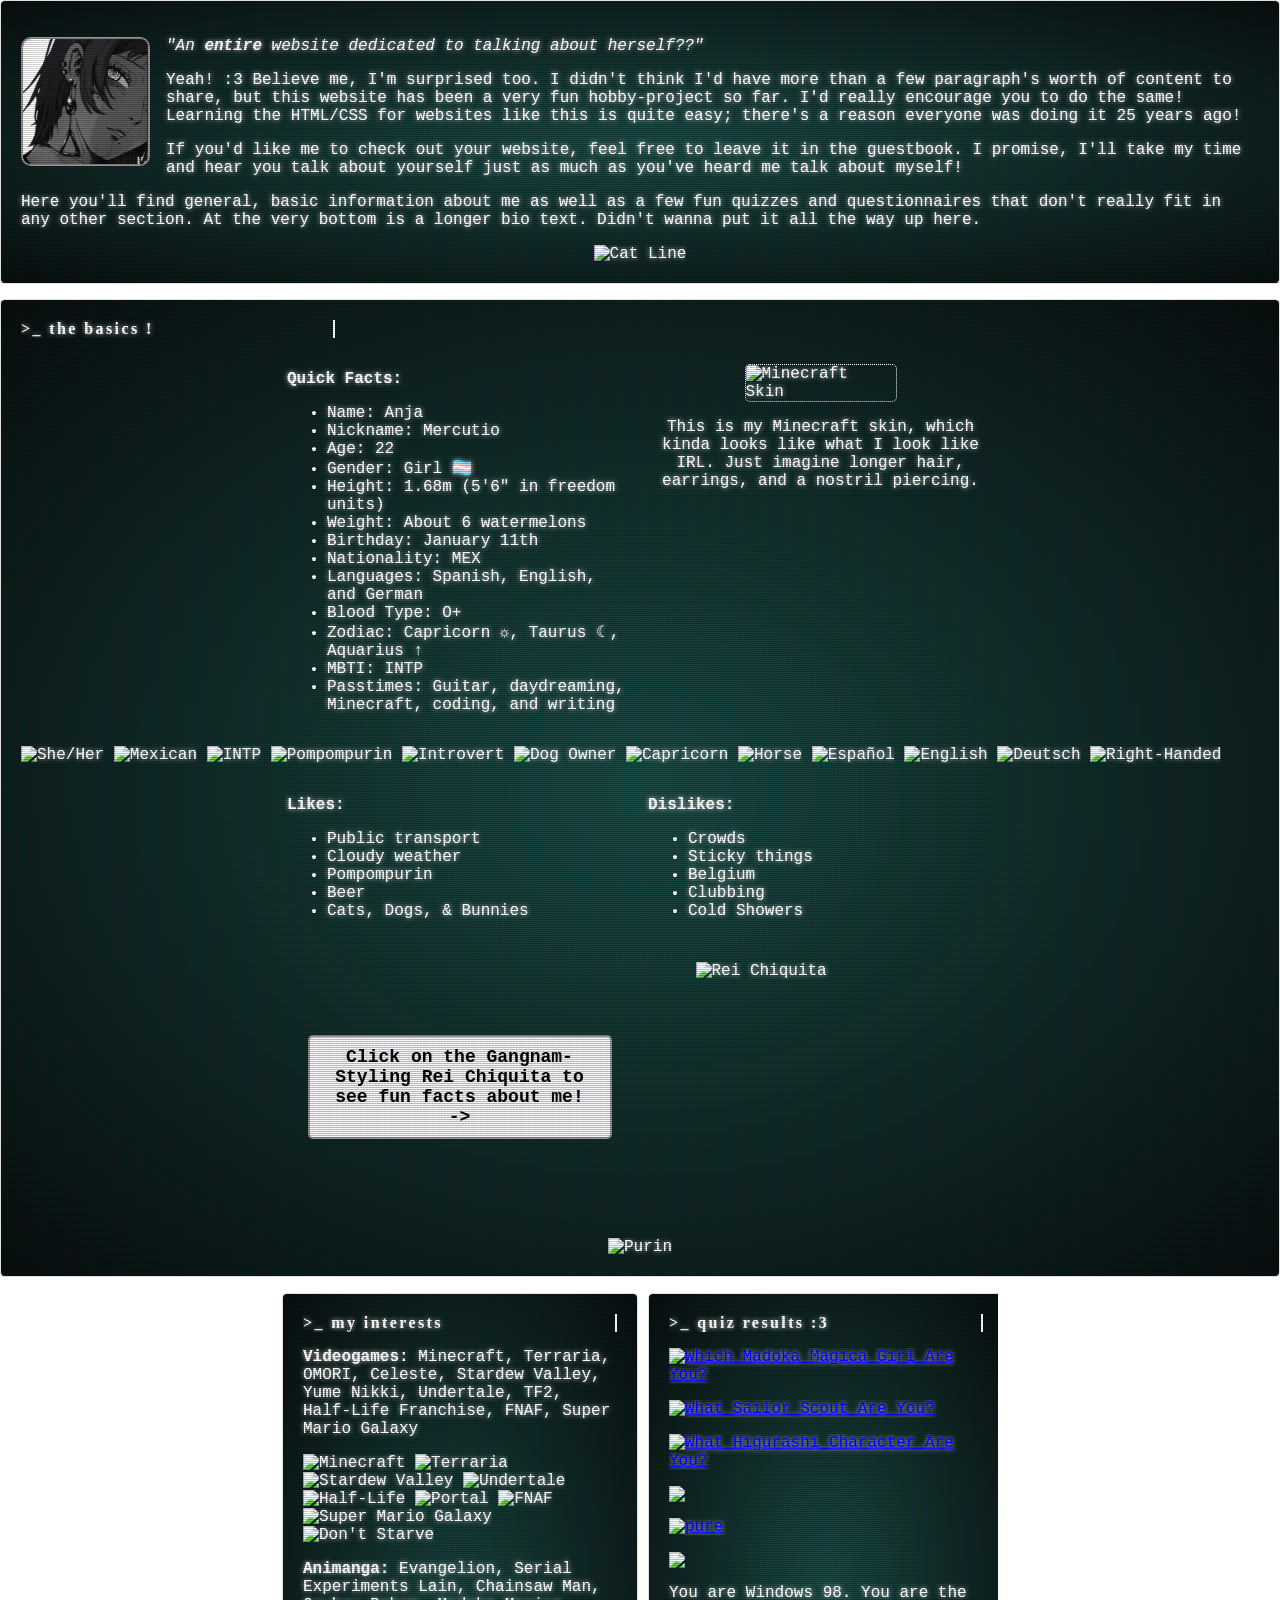
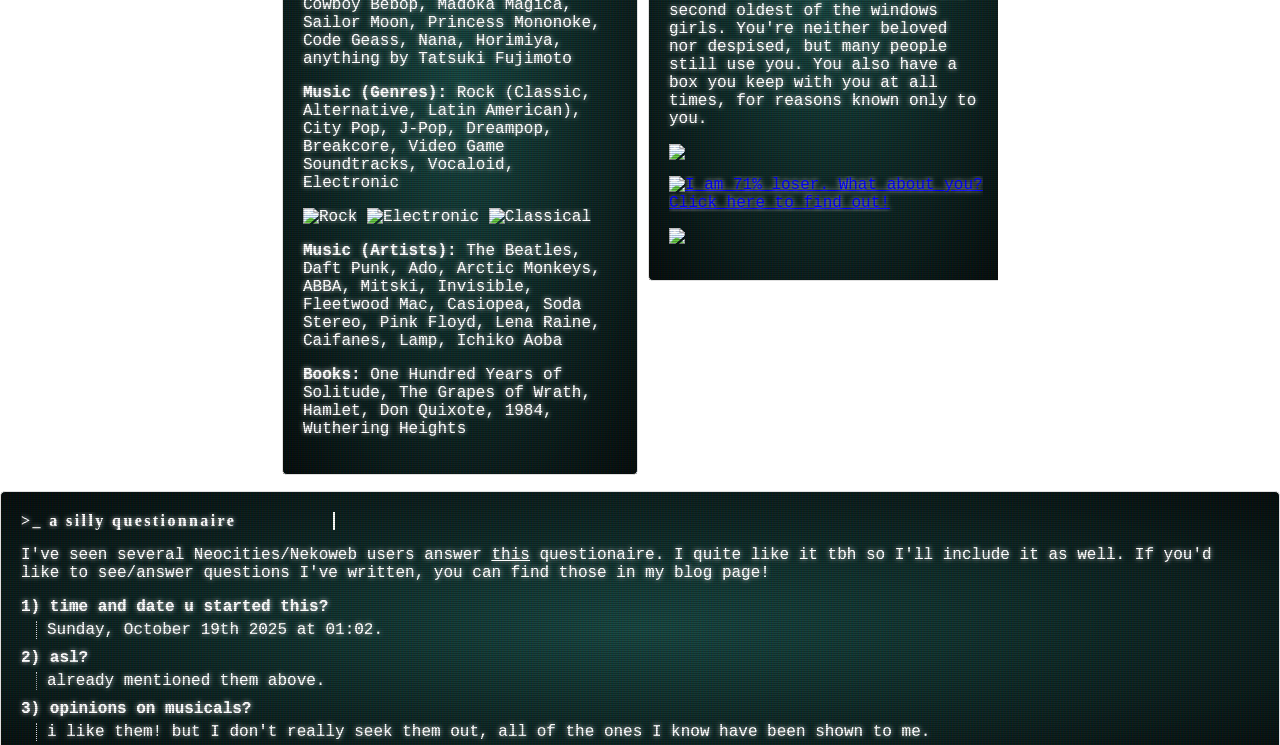
==== sections/about.html @ 0aa1b862 "HTML refactoring" ====
<!DOCTYPE html>
<html>
<head>
    <meta charset="UTF-8">
    <base href="../">
    <link rel="stylesheet" href="https://unpkg.com/98.css@0.1.4/build/98.css">
    <link rel="stylesheet" href="assets/css/main.css">
    <style>body { margin: 0; background: transparent; }</style>
    <script src="assets/js/typewriter.js" defer></script>
</head>
<body>
    <section class="about-page">
        <div class="fake-screen">
            <img class="bio-pic" src="assets/images/abtpic.webp" width="125" height="125" alt="Bio Picture" title="She is me and I am her."/>
            <p><em>"An <strong>entire</strong> website dedicated to talking about herself??"</em></p>
            <p>Yeah! :3 Believe me, I'm surprised too. I didn't think I'd have more than a few paragraph's worth of content to share, but this website has been a very fun hobby-project so far. I'd really encourage you to do the same! Learning the HTML/CSS for websites like this is quite easy; there's a reason everyone was doing it 25 years ago! </p>
            <p>If you'd like me to check out your website, feel free to leave it in the guestbook. I promise, I'll take my time and hear you talk about yourself just as much as you've heard me talk about myself!</p>
            <p>Here you'll find general, basic information about me as well as a few fun quizzes and questionnaires that don't really fit in any other section. At the very bottom is a longer bio text. Didn't wanna put it all the way up here.</p>
            <div style="text-align: center;">
                <img width="600" src="assets/images/catline.gif" alt="Cat Line"/>
            </div>
        </div>
    </section>
    <section class="about-page">
        <div class="fake-screen">
            <h4 class="typeWriter">>_ the basics !</h4>
            <div class="split-screen">
                <div class="abt-col">
                    <p><strong>Quick Facts:</strong></p>
                    <ul>
                        <li>Name: Anja</li>
                        <li>Nickname: Mercutio</li>
                        <li>Age: 22</li>
                        <li>Gender: Girl 🏳️‍⚧️</li>
                        <li>Height: 1.68m (5'6" in freedom units)</li>
                        <li>Weight: About 6 watermelons</li>
                        <li>Birthday: January 11th</li>
                        <li>Nationality: MEX</li>
                        <li>Languages: Spanish, English, and German</li>
                        <li>Blood Type: O+</li>
                        <li>Zodiac: Capricorn ☼, Taurus ☾, Aquarius ↑</li>
                        <li>MBTI: INTP</li>
                        <li>Passtimes: Guitar, daydreaming, Minecraft, coding, and writing</li>
                    </ul>
                </div>
                <div class="abt-col">
                    <img class="mc-skin" src="assets/images/mcskin.gif" alt="Minecraft Skin"/>
                    <p style="text-align: center;">This is my Minecraft skin, which kinda looks like what I look like IRL. Just imagine longer hair, earrings, and a nostril piercing.</p>
                </div>
            </div>
            <div>
                <img class="small-id-button" src="assets/images/id_buttons/sheher.png" alt="She/Her"/>
                <img class="small-id-button" src="assets/images/id_buttons/mexican.png" alt="Mexican"/>
                <img class="small-id-button" src="assets/images/id_buttons/intp.png" alt="INTP"/>
                <img class="small-id-button" src="assets/images/id_buttons/pompompurin.png" alt="Pompompurin"/>
                <img class="small-id-button" src="assets/images/id_buttons/introvert.png" alt="Introvert"/>
                <img class="small-id-button" src="assets/images/id_buttons/dogowner.png" alt="Dog Owner"/>
                <img class="small-id-button" src="assets/images/id_buttons/capricorn.png" alt="Capricorn"/>
                <img class="small-id-button" src="assets/images/id_buttons/horse.png" alt="Horse"/>
                <img class="small-id-button" src="assets/images/id_buttons/esp.png" alt="Español"/>
                <img class="small-id-button" src="assets/images/id_buttons/eng.png" alt="English"/>
                <img class="small-id-button" src="assets/images/id_buttons/deu.png" alt="Deutsch"/>
                <img class="small-id-button" src="assets/images/id_buttons/righthanded.png" alt="Right-Handed"/>
            </div>
            <div class="split-screen">
                <div class="abt-col">
                    <p><strong>Likes:</strong></p>
                        <ul>
                            <li>Public transport</li>
                            <li>Cloudy weather</li>
                            <li>Pompompurin</li>
                            <li>Beer</li>
                            <li>Cats, Dogs, & Bunnies</li>
                        </ul>
                </div>
                <div class="abt-col">
                    <p><strong>Dislikes:</strong></p>
                    <ul>
                        <li>Crowds</li>
                        <li>Sticky things</li>
                        <li>Belgium</li>
                        <li>Clubbing</li>
                        <li>Cold Showers</li>
                    </ul>
                </div>
            </div>
            <div class="split-screen">
                <div class="abt-col">
                    <div class="fun-fact-container">
                        <div class="fun-fact-box">
                            <p class="fun-fact">
                                Click on the Gangnam-Styling Rei Chiquita to see fun facts about me!
                                <br>
                                ->
                            </p>
                        </div>
                    </div>
                </div>
                <div class="abt-col">
                    <img class="rei-chiquita" src="assets/images/reichiquita.gif" alt="Rei Chiquita"/>
                </div>
            </div>
            <div style="text-align: center;">
                <img src="assets/images/purin.gif" alt="Purin"/>
            </div>
        </div>
    </section>
    <section class="about-page">
        <div class="split-screen abt-interests-quizzes">
            <div class="abt-col" id="abt-interests-col-left">
                <div class="fake-screen">
                    <h4 class="typeWriter">>_ my interests</h4>
                    <p><b><strong>Videogames:</strong></b> Minecraft, Terraria, OMORI, Celeste, Stardew Valley, Yume Nikki, Undertale, TF2, Half-Life Franchise, FNAF, Super Mario Galaxy</p>
                    <div>
                        <img class="small-leftcol-button" src="assets/images/id_buttons/minecraft.png" alt="Minecraft"/>
                        <img class="small-leftcol-button" src="assets/images/id_buttons/terraria.png" alt="Terraria"/>
                        <img class="small-leftcol-button" src="assets/images/id_buttons/sdv.png" alt="Stardew Valley"/>
                        <img class="small-leftcol-button" src="assets/images/id_buttons/undertale.png" alt="Undertale"/>
                        <img class="small-leftcol-button" src="assets/images/id_buttons/hl.png" alt="Half-Life"/>
                        <img class="small-leftcol-button" src="assets/images/id_buttons/portal.png" alt="Portal"/>
                        <img class="small-leftcol-button" src="assets/images/id_buttons/fnaf.png" alt="FNAF"/>
                        <img class="small-leftcol-button" src="assets/images/id_buttons/mario.png" alt="Super Mario Galaxy"/>
                        <img class="small-leftcol-button" src="assets/images/id_buttons/dontstarve.png" alt="Don't Starve"/>
                    </div>
                    <p><b><strong>Animanga:</strong></b> Evangelion, Serial Experiments Lain, Chainsaw Man, Cowboy Bebop, Madoka Magica, Sailor Moon, Princess Mononoke, Code Geass, Nana, Horimiya, anything by Tatsuki Fujimoto</p>
                    <p><b><strong>Music (Genres):</strong></b> Rock (Classic, Alternative, Latin American), City Pop, J-Pop, Dreampop, Breakcore, Video Game Soundtracks, Vocaloid, Electronic</p>
                    <div>
                        <img class="small-leftcol-button" src="assets/images/id_buttons/rock.png" alt="Rock"/>
                        <img class="small-leftcol-button" src="assets/images/id_buttons/electronic.png" alt="Electronic"/>
                        <img class="small-leftcol-button" src="assets/images/id_buttons/classical.png" alt="Classical"/>
                    </div>
                    <p><b><strong>Music (Artists):</strong></b> The Beatles, Daft Punk, Ado, Arctic Monkeys, ABBA, Mitski, Invisible, Fleetwood Mac, Casiopea, Soda Stereo, Pink Floyd, Lena Raine, Caifanes, Lamp, Ichiko Aoba</p>
                    <p><b><strong>Books:</strong></b> One Hundred Years of Solitude, The Grapes of Wrath, Hamlet, Don Quixote, 1984, Wuthering Heights</p>
                </div>
            </div>
            <div class="abt-col">
                <div class="fake-screen">
                    <h4 class="typeWriter">>_ quiz results :3</h4>
                    <a class="abt-quiz" target="_blank" rel="noopener noreferrer" href="https://www.theotaku.com/quizzes/view/3096/which_madoka_magica_girl_are_you%3F"><img src="http://www.theotaku.com/guru_results/3096_Homura_Akemi.jpg" alt="Which Madoka Magica Girl Are You?" /></a>
                    <a class="abt-quiz" target="_blank" rel="noopener noreferrer" href="https://theotaku.com/quizzes/view/1915/what_sailor_scout_are_you%3F"><img src="http://www.theotaku.com/guru_results/1915_Mercury.jpg" alt="What Sailor Scout Are You?" /></a>
                    <a class="abt-quiz" target="_blank" rel="noopener noreferrer" href="https://theotaku.com/quizzes/view/1899/what_higurashi_character_are_you%3F"><img src="http://www.theotaku.com/guru_results/1899_Mion_Sonozaki.jpg" alt="What Higurashi Character Are You?" /></a>
                    <a class="abt-quiz" target="_blank" rel="noopener noreferrer" href="https://cadnomori.neocities.org/quizzes/nen"><img src="https://cadnomori.neocities.org/quizzes/conjurer.png" /></a>
                    <a class="abt-quiz" target="_blank" rel="noopener noreferrer" href="http://rice.place/quiz.html"><img src="https://rice.place/quiz/sweetrice.png" alt="pure" title="you are sweet rice" /></a>
                    <a class="abt-quiz" target="_blank" rel="noopener noreferrer" href="https://neuro.nya.pub/fun/ostan"><img src="https://neuro.nya.pub/fun/ostan/98.jpg" /></a><p> You are Windows 98. You are the second oldest of the windows girls. You're neither beloved nor despised, but many people still use you. You also have a box you keep with you at all times, for reasons known only to you.</p>
                    <a class="abt-quiz" target="_blank" rel="noopener noreferrer" href="http://www.springhole.net"><img src="http://i213.photobucket.com/albums/cc224/SyeraMiktayee/QuizPics/whatfairy_flowerfairy.gif" /></a>
                    <a class="abt-quiz" target="_blank" rel="noopener noreferrer" href="http://www.nerdtests.com/ft_loser.php?im"><img src="http://www.nerdtests.com/images/ft/lsr.php?val=1704" alt="I am 71% loser. What about you? Click here to find out!" /></a>
                    <a class="abt-quiz" target="_blank" rel="noopener noreferrer" href="http://www.springhole.net"><img src="http://i213.photobucket.com/albums/cc224/SyeraMiktayee/QuizPics/tag_werewolf.gif" /></a>
                </div>
            </div>
        </div>
    </section>
    <section class="about-page">
        <div class="fake-screen" style="height: 275px; overflow: auto;">
            <h4 class="typeWriter">>_ a silly questionnaire</h4>
            <p>I've seen several Neocities/Nekoweb users answer <a class="resource-link" href="https://burypink.neocities.org/gifts">this</a> questionaire. I quite like it tbh so I'll include it as well. If you'd like to see/answer questions I've written, you can find those in my blog page!</p>
            <div class="questionnaire">
            <span>1) time and date u started this?</span>
            <p>Sunday, October 19th 2025 at 01:02.</p>
            <span>2) asl?</span>
            <p>already mentioned them above.</p>
            <span>3) opinions on musicals?</span>
            <p>i like them! but I don't really seek them out, all of the ones I know have been shown to me.</p>
            <span>4) favorite snack?</span>
            <p>every day i make myself a bowl of müsli with yogurt, half an apple sliced into small pieces, and honey. might be a bit larger than your average snack? but it's definitely a lot closer to a snack than a meal.</p>
            <span>5) have u ever been in love?</span>
            <p>yeah.</p>
            <span>6) favorite pokemon?</span>
            <p>Gengar. he looks so huggable.</p>
            <span>7) mario kart main?</span>
            <p>Rosalina my beloved</p>
            <span>8) tf2 main?</span>
            <p>Soldier</p>
            <span>9) do you laugh at youtube poops?</span>
            <p>yes. if you are a spanish speaker and somehow haven't stumbled on YTPH <b>please</b> check them out, they're like a relic of a bygone era.</p>
            <span>10) are you listening to music right now?</span>
            <p>yes.</p>
            <span>11) favorite shape?</span>
            <p>a right triangle.</p>
            <span>12) do you believe in astrology?</span>
            <p>i know my signs, i know what they mean, and i think it's a fun conversation topic! i won't make any decisions based on it, though.</p>
            <span>13) do you believe in the occult?</span>
            <p>not really. i just find it unbelievably cool conceptually.</p>
            <span>14) opinions on vocaloid?</span>
            <p>not among my most listened genres but i like it a lot. i genuinely believe this is where the intersection of music and technology peaked and we should've stopped there.</p>
            <span>15) would you ever want to be a rockstar?</span>
            <p>sure! maybe not a frontman though. </p>
            <span>16) do you easily get stressed?</span>
            <p>yeah. it's not something i like about myself.</p>
            <span>17) what is/was your favorite class in high school?</span>
            <p>history, by far</p>
            <span>18) what pokemon type would you be? dual types are allowed lol</span>
            <p>ghost types all have such cool designs</p>
            <span>19) rei or asuka?</span>
            <p>Rei.</p>
            <span>20) favorite html tag?</span>
            <p>&lt;section&gt;. it's elegant and a fantastic semantic enhancement.</p>
            <span>21) are you religious?</span>
            <p>oof not at all. i was raised catholic but renounced my faith pretty much as soon as i learned it was possible</p>
            <span>22) opinions on nightcore?</span>
            <p>nightcore's immeasurable contributions to not just music but humanity will sadly never be recognized, let alone appreciated. but those who know, those who were there, those who lived it and continue living it, understand this is for the best.</p>
            <span>23) did you go through any major phase? (emo, goth, weeaboo, etc)</span>
            <p>i've had many "special interest" phases so i guess that counts?</p>
            <span>24) are you good at drawing?</span>
            <p>nope. but that's on me because i've never really set aside the time to practice.</p>
            <span>25) do you crack your joints?</span>
            <p>i crack my fingers and wrists very regularly. every few hours i can crack my left and right jaws once each respectively. it's loud.</p>
            <span>26) do you read visual novels?</span>
            <p>not really. there's some i want to check out but it's not high on the priority list.</p>
            <span>27) can you sew?</span>
            <p>my mom taught me once and i could do it well. however this was four years ago and i have never had to sew anything since so i don't wanna say i know how to.</p>
            <span>28) can you cook?</span>
            <p>yes. i quite enjoy it. see the cookbook section for more.</p>
            <span>29) most expensive thing you've bought?</span>
            <p>my current laptop</p>
            <span>30) opinions on cosplay?</span>
            <p>i admire cosplayers a lot and would love to cosplay someday !</p>
            <span>31) what's your most hated band/musician?</span>
            <p>common answer maybe but i don't like Imagine Dragons. like i don't even think their music is that bad (i just find it bland), it has more to do with shitty people i've met who like them. it's a dislike by association.</p>
            <span>32) are you a dramatic person?</span>
            <p>if i'm comfortable around you i <i>WILL</i> exaggerate any inconvenience i face.</p>
            <span>33) what emoticon do you use most?</span>
            <p>:3 (this shouldn't surprise you)</p>
            <span>34) can a miracle certainly occur?</span>
            <p>no, not certainly.</p>
            <span>35) would you let a vampire suck ur blood?</span>
            <p>please and thank you.</p>
            <span>36) do you have a celebrity crush?</span>
            <p>nah.</p>
            <span>37) do you like snow?</span>
            <p>yes!! i grew up in a tropical coast city so i never got to see snow until i moved to Germany when i was 19. i find its presence very beautiful and relaxing.</p>
            <span>38) were you really into greek mythology as a kid?</span>
            <p>nah, though i got really into it in high school when reading The Odyssey and playing Hades</p>
            <span>39) what are some things you could competently deliver a speech on?</span>
            <p>evangelion lore. yeah. </p>
            <span>40) are you good at spelling?</span>
            <p>yes :3</p>
            <span>41) which touhou wud u fuk?</span>
            <p>i dont know much about touhou. i shall undertake some research and report back.</p>
            <span>42) do you think there's going to be a robot takeover?</span>
            <p>yeah. i tend to be pretty pessimistic about this particular topic.</p>
            <span>43) HAS SCIENCE GONE TOO FAR??!?!??!?!</span>
            <p><a class="resource-link" target="_blank" href="https://images3.memedroid.com/images/UPLOADED484/638c27b72a1e0.webp">IS THIS IMAGE REAL OR FAKE?</a></p>
            <span>44) would you be an angel or devil?</span>
            <p>a beautiful angel.</p>
            <span>45) sine, cosine, or tangent?</span>
            <p>i kinda fw cosine the heaviest</p>
            <span>46) do you like licorice?</span>
            <p>i have no opinions on it.</p>
            <span>47) whats one thing you cant stand that everyone else loves?</span>
            <p>spicy food. especially an issue growing up in Mexico, where most candy and snacks are made to be spicy.</p>
            <span>48) what books did you like as a kid?</span>
            <p>the wimpy kid & captain underpants series, as well as the hunger games books.</p>
            <span>49) can you play any instruments?</span>
            <p>electric & acoustic guitar, electric bass, saxophone, drums, keyboards, and harmonica.</p>
            <span>50) what song would you want to play at your wedding?</span>
            <p>Bach's Suite No. 3 in D major, BWV 1068, 2nd movement: "Air". you probably have heard this song somewhere.</p>
            <span>51) do you believe in reincarnation?</span>
            <p>no. but much like the occult question i find it super cool conceptually.</p>
            <span>52) finish the sentence: I'm just a guy who ______</span>
            <p>always wanted to be a girl lol. glad i got around to it.</p>
            <span>53) have you been to another continent?</span>
            <p>besides North America, only Europe; i have also<em>technically</em> been to Asia (Ankara in Türkiye) but like, barely.</p>
            <span>54) whats your worst habit?</span>
            <p>a somewhat avoidant conflict resolution style.</p>
            <span>55) favorite vegetable?</span>
            <p>POTATOES, with BROCCOLI as a very close 2nd place</p>
            <span>56) whats something stupid that scared the shit outta you as a kid?</span>
            <p>the song "A Dios Le Pido" by Juanes. i can't put into words the mental image this song put in my head but it made me very uneasy. i'm also not sure when i stopped fearing this song, it's a banger !</p>
            <span>57) whats one of your guilty pleasures?</span>
            <p>i have none. i am not ashamed of what i like.</p>
            <span>58) would you rather be a ghost or a vampire?</span>
            <p>a vampire,, always dressed up as them for halloween as a kid</p>
            <span>59) what do you fear most?</span>
            <p>not having anyone in my life besides myself who understands me or wants to understand me.</p>
            <span>60) do you sleep with any plushies?</span>
            <p>several around the bed, but only one in the bed: Cinnamoroll</p>
            <span>61) what hobby do you just not understand?</span>
            <p>fishing. i've given it several good tries but it's just so mind-numbingly boring, i'm sorry.</p>
            <span>62) do you like the taste of alcohol?</span>
            <p>i don't mind it. i'll always choose a cocktail over a shot, though. and beer over a cocktail.</p>
            <span>63) are you a hopeless romantic?</span>
            <p>...ye</p>
            <span>64) which deadly sin best fits you?</span>
            <p>envy...</p>
            <span>65) which of your physical features do you like the most?</span>
            <p>my eyes, probably. they're so dark and glossy you can see yourself reflected in them.</p>
            <span>66) are your ears pierced?</span>
            <p>yes ! two on each earlobe and a helix piercing on my right ear</p>
            <span>67) have you ever been in a physical fight?</span>
            <p>yeah, the one or two times it occurred to me to fight back against my bullies, only to end up punished the same way they were.</p>
            <span>68) where do you buy your clothes?</span>
            <p>any mall, retail store, or thrift shop, but never online unless i am 1000% sure of the size.</p>
            <span>69) where would you live if you could live anywhere?</span>
            <p>Hamburg, Germany. oh wait, i already live here !</p>
            <span>70) do believe in magic? or is it all a trick?</span>
            <p>magic is so cool <i>because</i> it is a trick.</p>
            <span>71) have you read umineko when they cry? you should!</span>
            <p>not yet, so ok i will !</p>
            <span>72) what is the worst chore to do?</span>
            <p>taking out the trash.</p>
            <span>73) what did your parents almost name you?</span>
            <p><i>Sebastian</i>. nothing against the name i just don't really think it fits me</p>
            <span>74) what would you want your name to be if you were not your current gender?</span>
            <p>well, before transitioning i always like the name Anja. that's why i chose it lol.</p>
            <span>75) what were your first words?</span>
            <p>"natí"</p>
            <span>76) what do you want your last words to be?</span>
            <p>"natí"</p>
            <span>77) when did you first regularly start going online?</span>
            <p>if Flipnote Studio on the DS counts, around 6 years old</p>
            <span>78) what year do you miss the most?</span>
            <p>pandemic year was kinda peak ngl.</p>
            <span>79) are you psychic?</span>
            <p>nope, but i'm glad i'm not because i already struggle to get people to listen to me so it would stress me out.</p>
            <span>80) would you <s>fuck</s> a clone of yourself? you're not allowed to kill yourself.</span>
            <p>mhm.</p>
            <span>81) what do you use to listen to music?</span>
            <p>until recently, spotify. now i use my MP3 player which i love very much !!</p>
            <span>82) whats the biggest city you've been to?</span>
            <p>Mexico City. Istanbul is a close 2nd i believe</p>
            <span>83) favorite animal?</span>
            <p>at the moment i like seals and pandas!</p>
            <span>84) what web browser do you use?</span>
            <p>firefox</p>
            <span>85) are you allergic to kitty cats???????????</span>
            <p>no, thankfully :3 if i was i would understand why some lactose intolerant people still drink milk.</p>
            <span>86) do you like energy drinks?</span>
            <p>not really. i get my caffeine from coffee.</p>
            <span>87) would ever spend money on tf2 unusuals/csgo skins/gacha pulls/etc</span>
            <p>csgo? gacha? NEVER! tf2 though...</p>
            <span>88) when do you usually go to bed?</span>
            <p>2AM, waking up at 9:30AM. i like my sleep. this will probably change once i get employed.</p>
            <span>89) how often do you wash your hair?</span>
            <p>every four days exactly.</p>
            <span>90) would you download a car?</span>
            <p>i would download a car.</p>
            <span>91) what was your favorite show as a kid?</span>
            <p>i never really watched a lot of TV as a kid, when i did it was mostly re-airs of 90s shows. i really liked Dexter's Lab and Ed, Edd n Eddy.</p>
            <span>92) whats the silliest hat you own?</span>
            <p>my "baltic beanie": an estonian wool beanie, to which i added the flags of estonia, latvia, and lithuania.</p>
            <span>93) what album/song do you're feeling angsty</span>
            <p>appetite for destruction by guns n' roses.</p>
            <span>94) do you make OCs?</span>
            <p>nope.</p>
            <span>95) whats the goofiest thing you do when completely alone?</span>
            <p>lay on the floor. i like my floor time. </p>
            <span>96) do you like fireworks?</span>
            <p>yeah! they feel kinda dangerous but soso pretty icl.</p>
            <span>97) favorite painter?</span>
            <p>Rembrandt my goat</p>
            <span>98) favorite numbers?</span>
            <p>11, my birthday, and 9, cus it sounds pretty</p>
            <span>99) what genre of vidya gaems are you really good at? (fps, fightan, danmaku, racing, whatever)</span>
            <p>sandboxes and platformers</p>
            <span>100) time and date you finished this?</span>
            <p>Sunday, October 19th 2025, 15:46.</p>
            </div>
        </div>
    </section>

    <script>
        (function() {
            document.querySelector('.rei-chiquita').addEventListener('click', function() {
                const factList = [
                    "i have a dog ! his name is Iron and he is a pitbull.",
                    "i am right-handed ! when i was little i really wanted to be ambidexterous, but i never committed to it.",
                    "i know the lyrics to most beatles songs between 1965-1970 by heart !",
                    "i hate math, but for some reason i'm kinda good at it !",
                    "i drink my coffee black !",
                    "i write the letter 'e' in the opposite direction as most people !",
                    "according to my phone i sleep an average of 6 hours and 20 minutes every night !",
                    "my signature emoji is the volcano (🌋) !",
                    "the only bone i've ever broken is a tooth ! (i guess that counts)",
                    "for pretty much my entire life my favorite color was blue. some months ago i decided to switch to green. not sure why.",
                    "i can play the guitar, bass, saxophone, harmonica, drums, and keyboards !",
                    "the nickname listed above is literally just my last name ! people find it catchy.",
                    "i have very dark brown eyes ! it is really hard to see my pupils unless you shine a light directly at my eye.",
                    "vaccines make me very anxious ! (not quite a phobia, but halfway there!)",
                    "the first programming language i learned was Java ! :/",
                    "my eyeglasses perscription is -4.25 !",
                    "i collect postcards, vinyl records, foreign currency, manga, and miniature sculptures of buildings i like !",
                    "my favorite ice cream flavor is vanilla ! very vanilla.",
                    "when i was 19, i was briefly allergic to strawberries ! i have no idea why it went away.",
                    "i have a hernia in my belly button, which makes it look like an actual button !",
                    "yes, Mercutio is a reference to the Romeo & Juliet character !",
                    "i have six piercings !",
                    "i don't have a criminal record !",
                    "i can skate !",
                    "my RAADS score is 142 !"
                ];
                const randomInt = Math.floor(Math.random() * factList.length);
                document.querySelector('.fun-fact').textContent = factList[randomInt];
            });

            function syncInterestsQuizzesHeight() {
                const split = document.querySelector('.abt-interests-quizzes');
                if(!split) return;
                const leftCol = document.getElementById('abt-interests-col-left');
                split.style.display = 'block';
                split.style.height = 'auto';
                leftCol.style.height = 'auto';
                const leftHeight = leftCol.offsetHeight;
                split.style.display = 'flex';
                split.style.height = leftHeight + 'px';
                leftCol.style.height = '';
            }

            syncInterestsQuizzesHeight();
            window.addEventListener('resize', syncInterestsQuizzesHeight);
        })();
    </script>
</body>
</html>
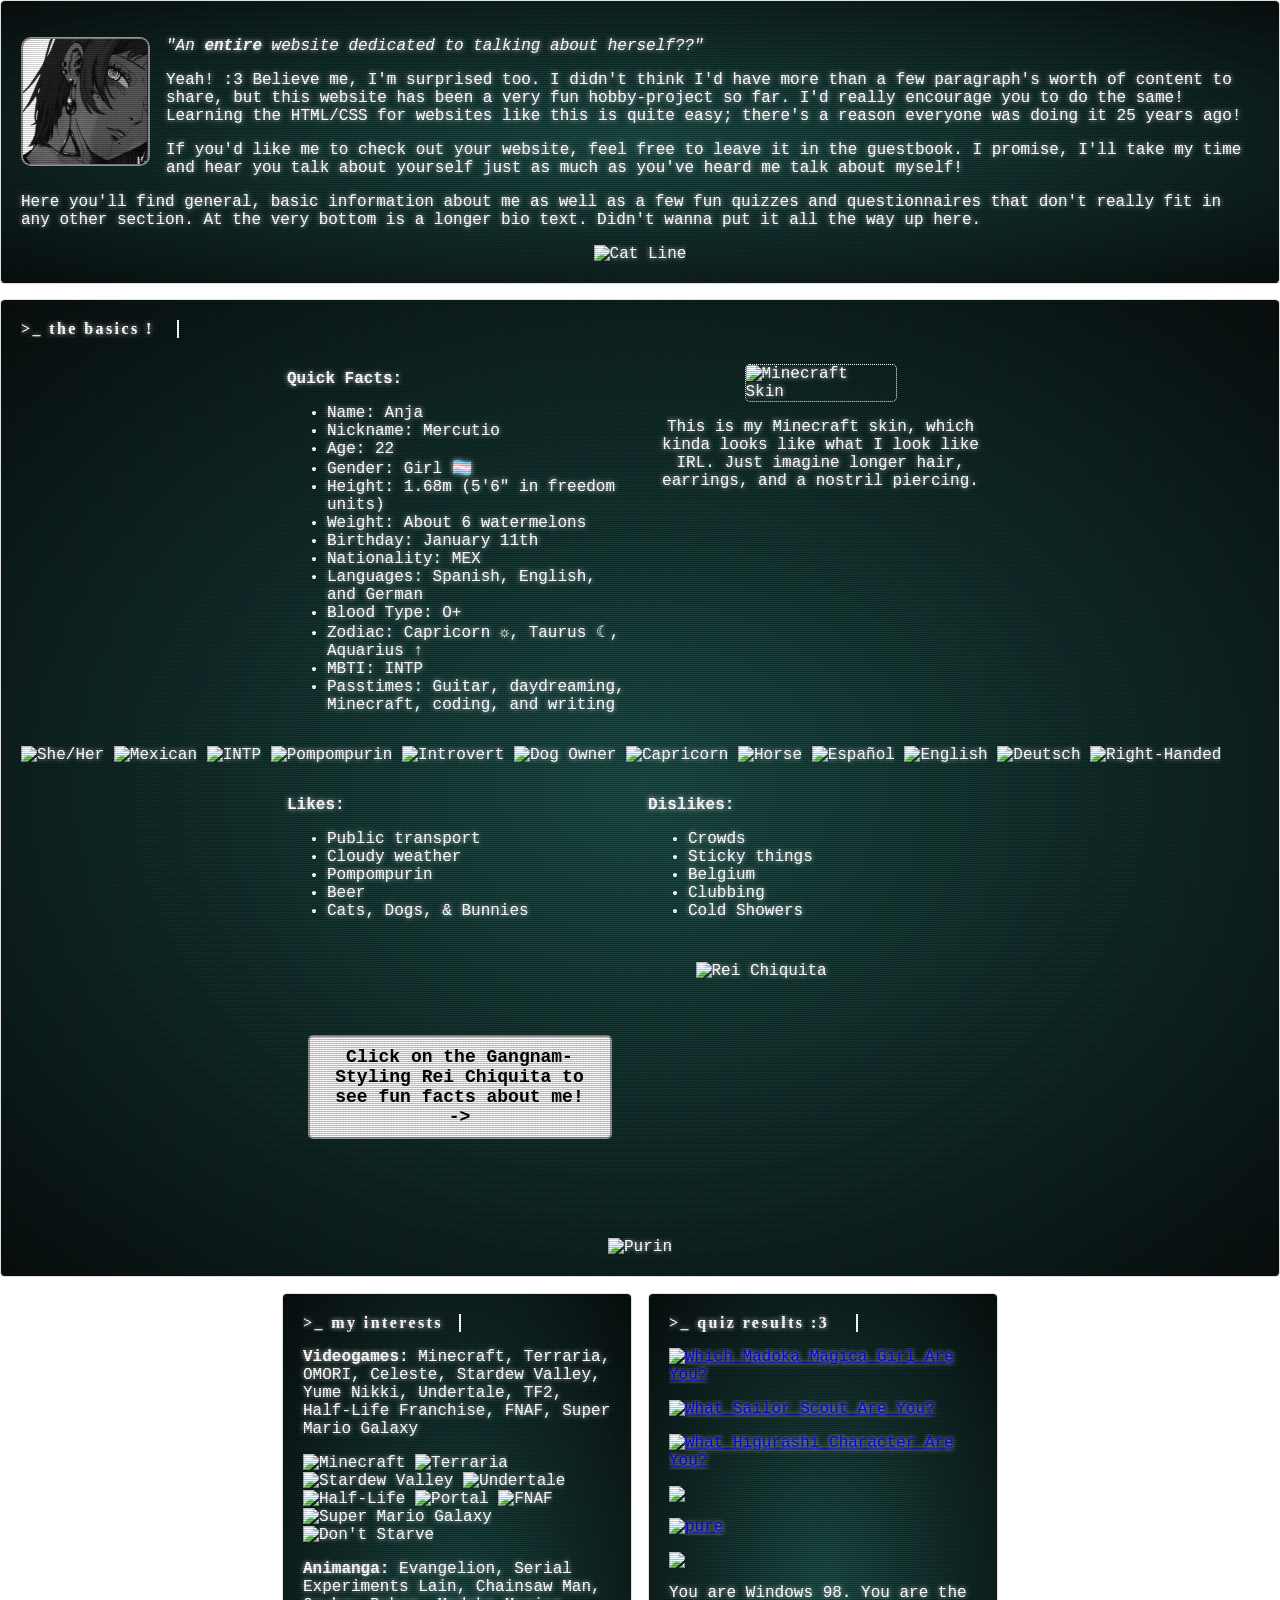
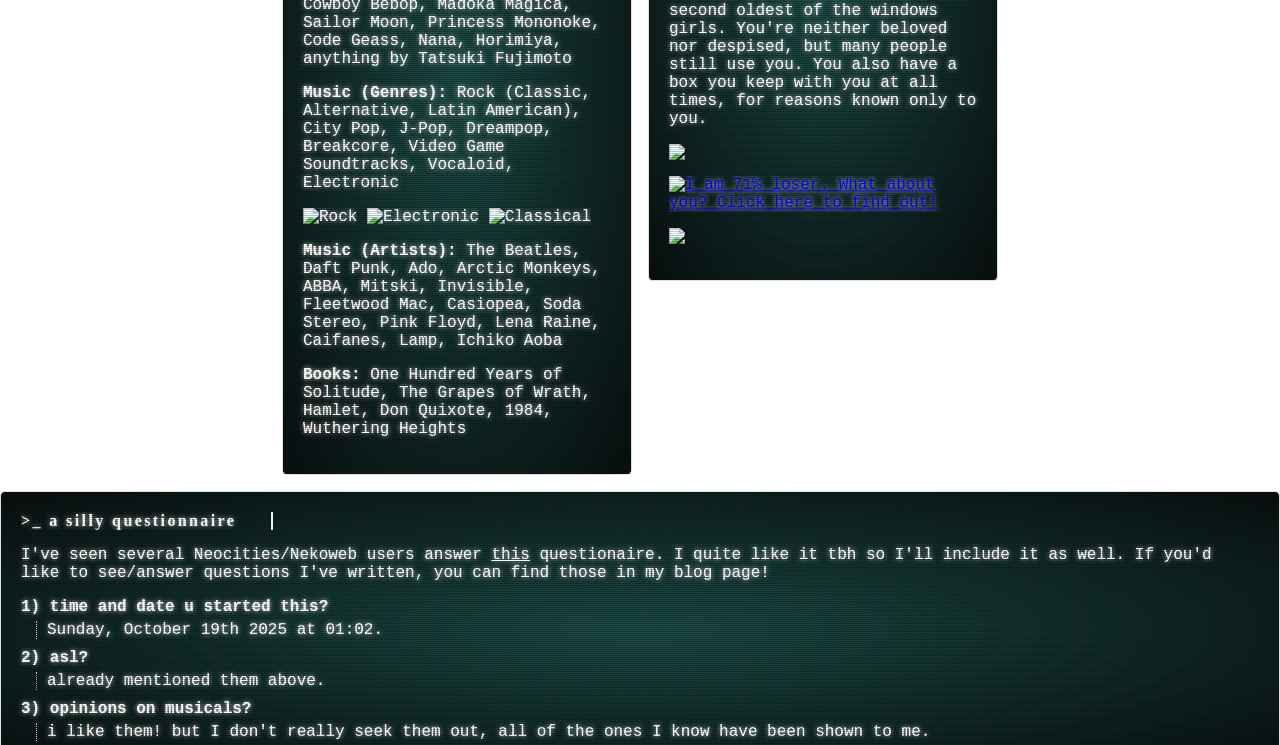
==== commit 45d6a3e3: "Massive css refactor" ====
--- a/sections/about.html
+++ b/sections/about.html
@@ -4,7 +4,8 @@
     <meta charset="UTF-8">
     <base href="../">
     <link rel="stylesheet" href="https://unpkg.com/98.css@0.1.4/build/98.css">
-    <link rel="stylesheet" href="assets/css/main.css">
+    <link rel="stylesheet" href="assets/css/base.css">
+    <link rel="stylesheet" href="assets/css/about.css">
     <style>body { margin: 0; background: transparent; }</style>
     <script src="assets/js/typewriter.js" defer></script>
 </head>
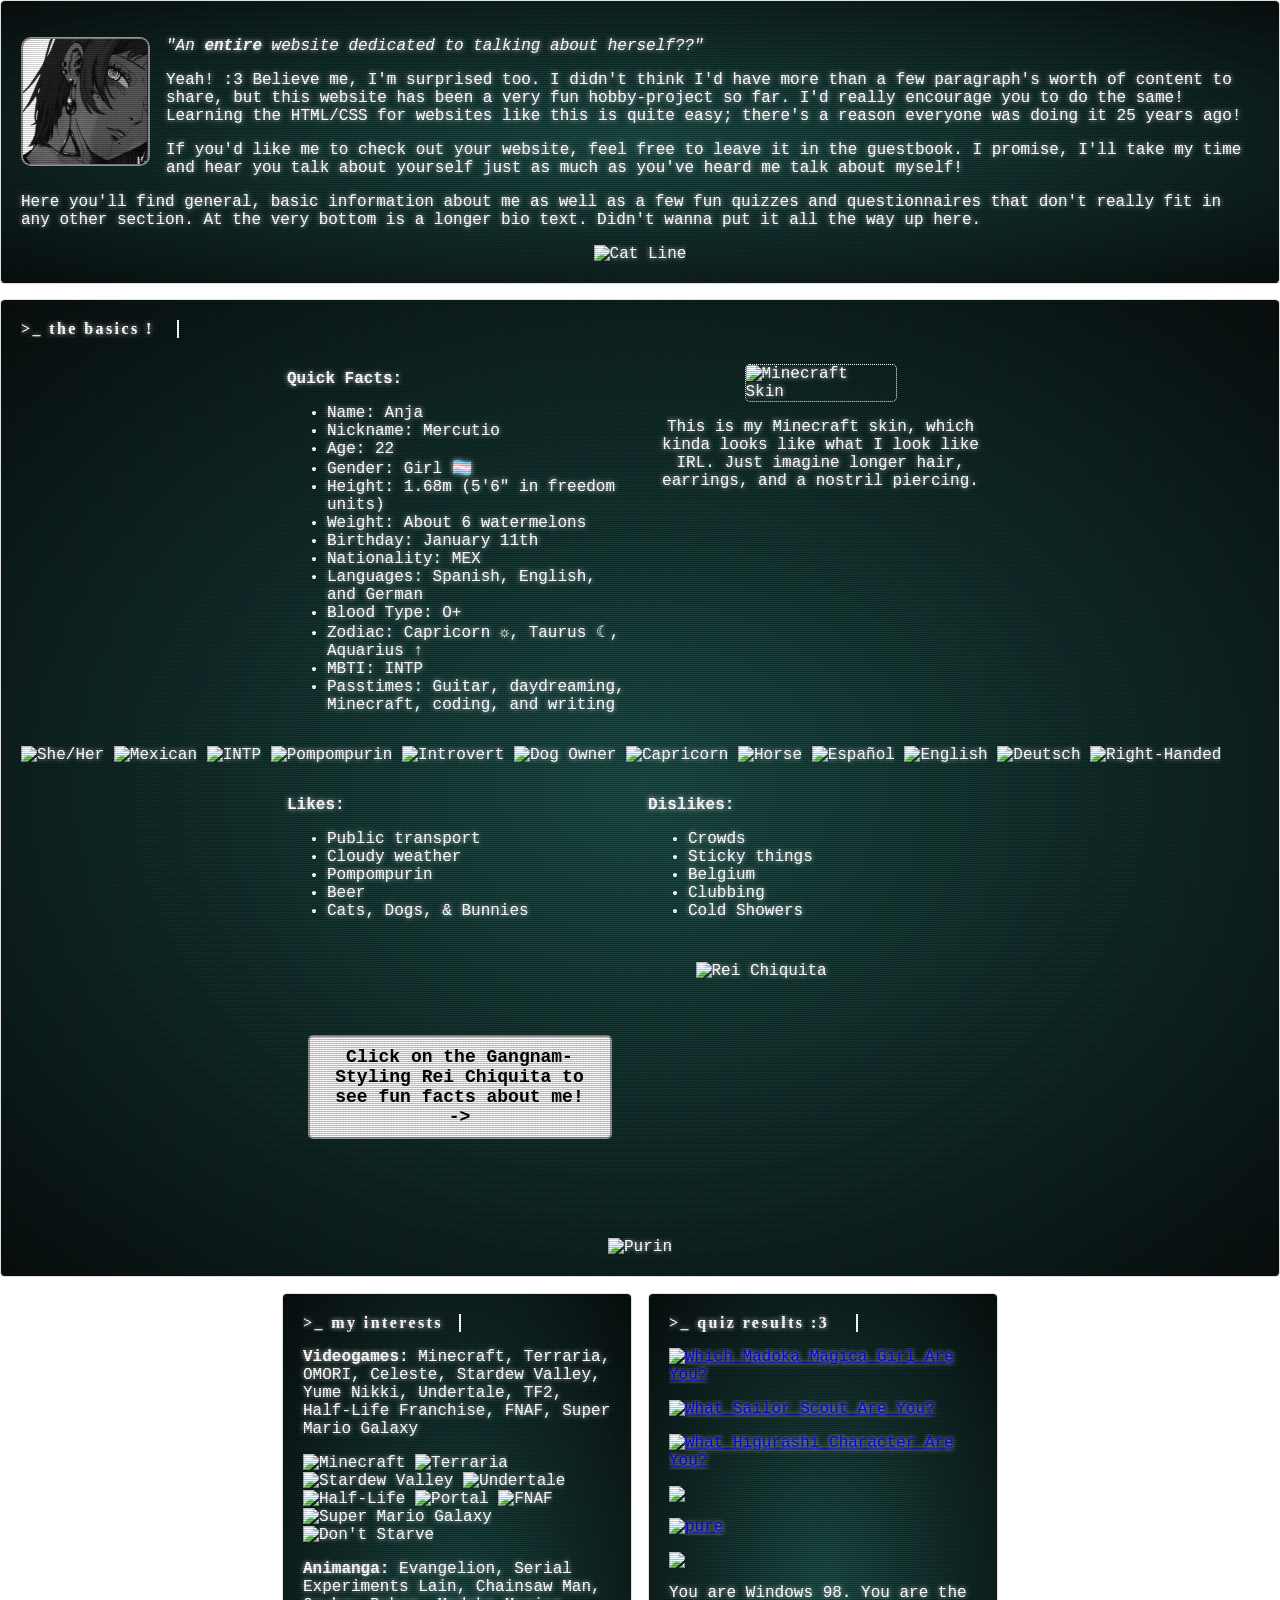
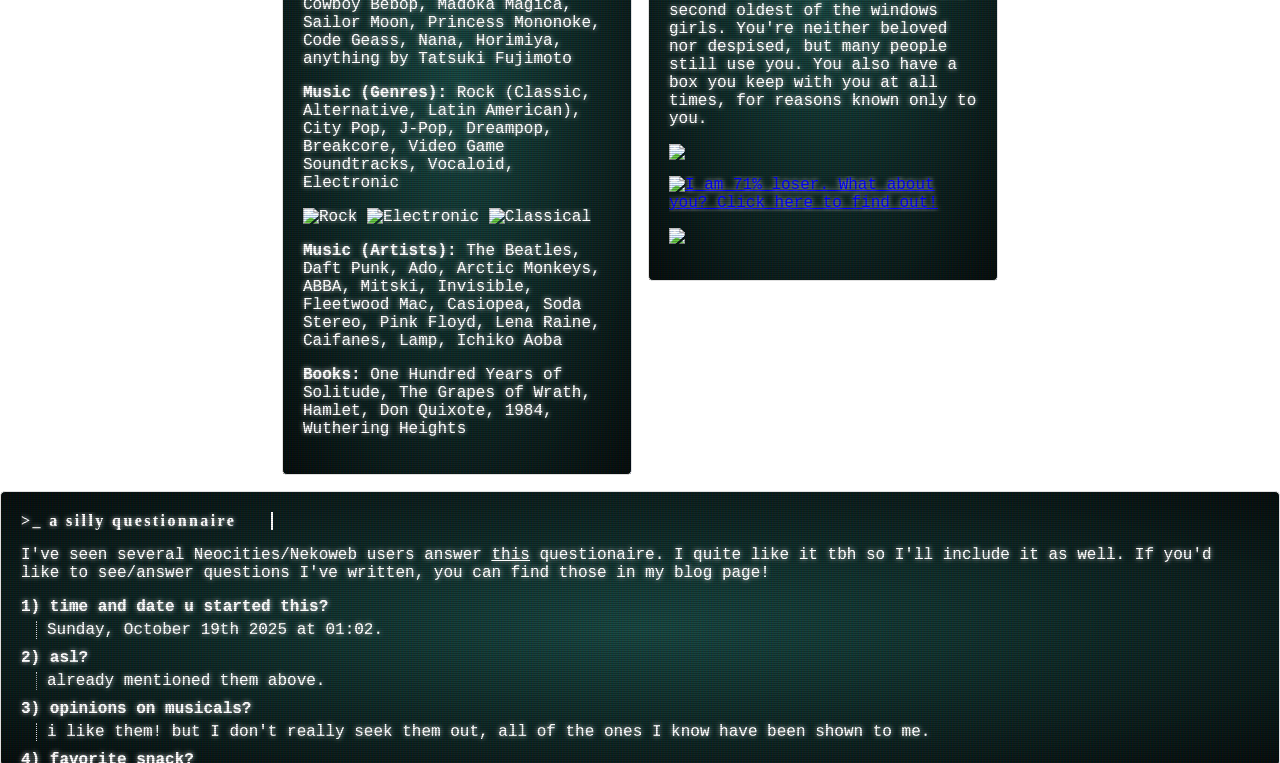
==== commit 166af80b: "Fix a bunch of bugs" ====
--- a/sections/about.html
+++ b/sections/about.html
@@ -1,5 +1,5 @@
 <!DOCTYPE html>
-<html>
+<html lang="en">
 <head>
     <meta charset="UTF-8">
     <base href="../">
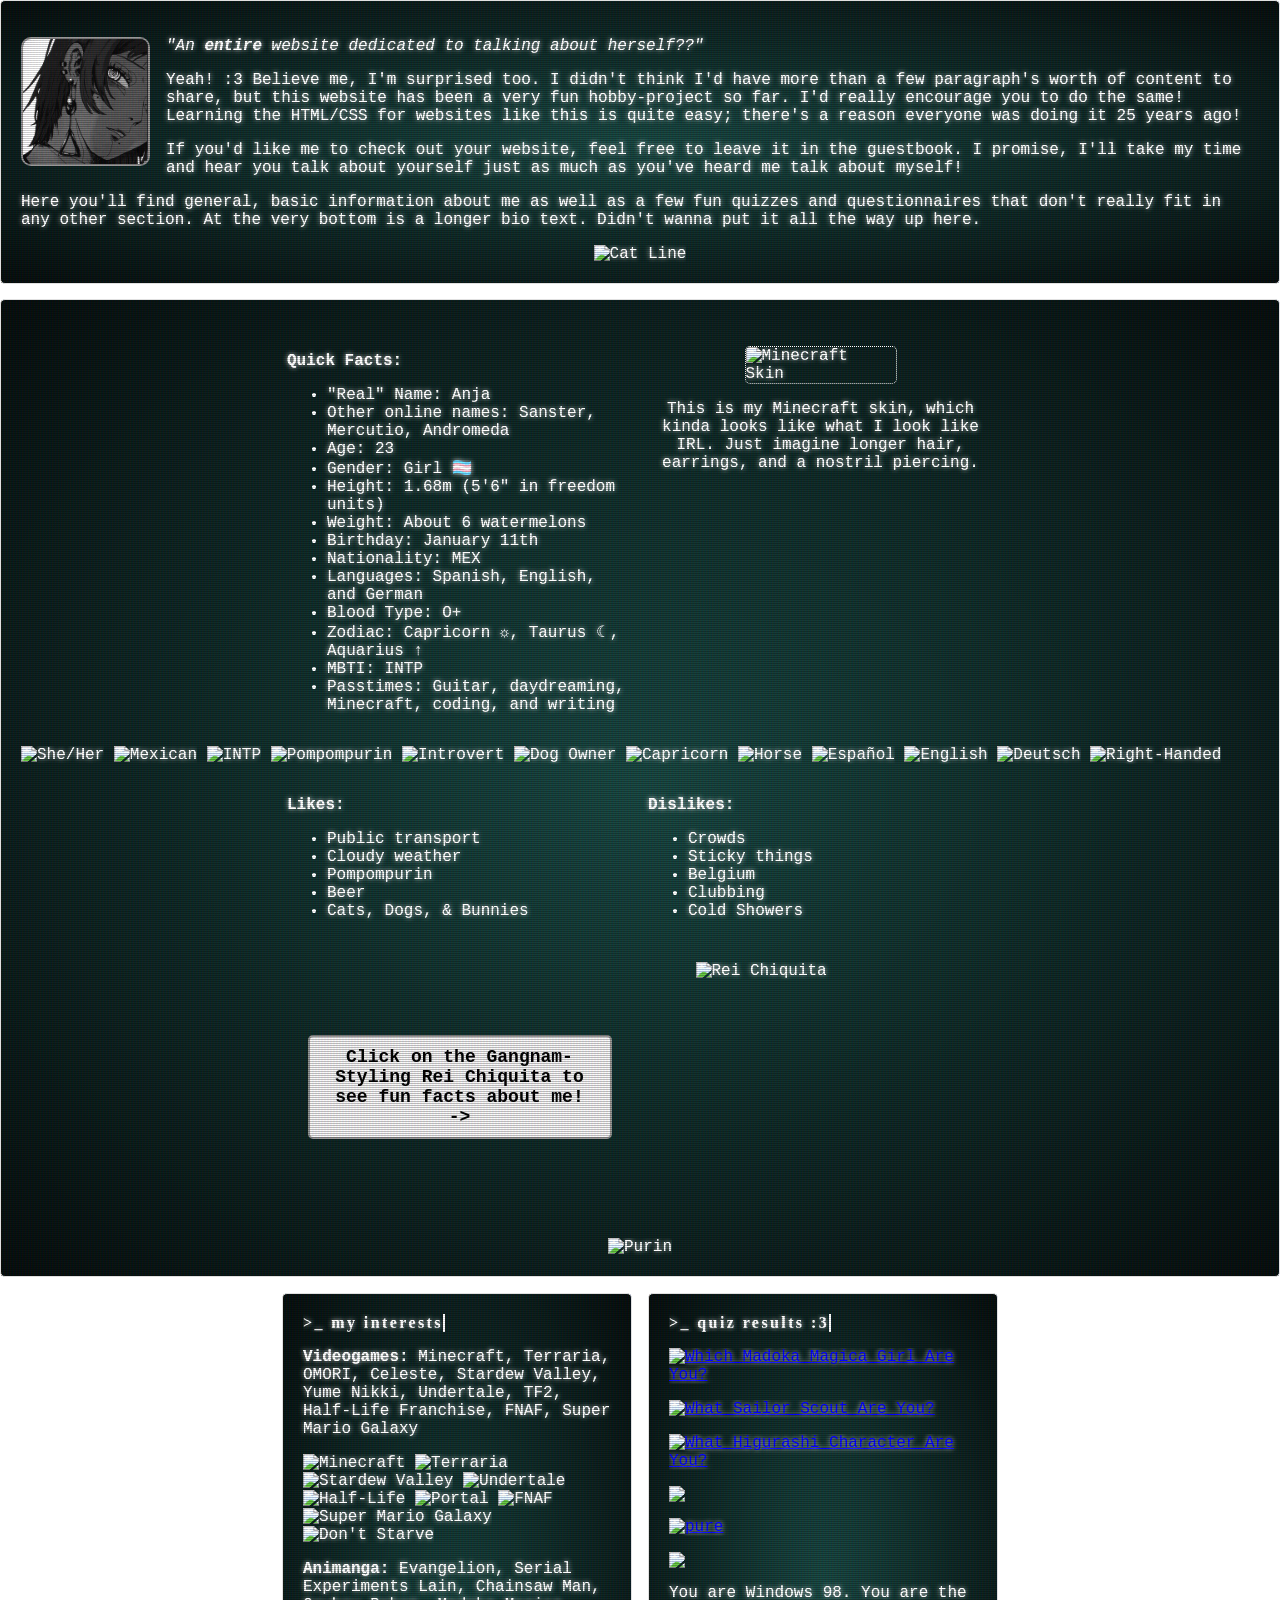
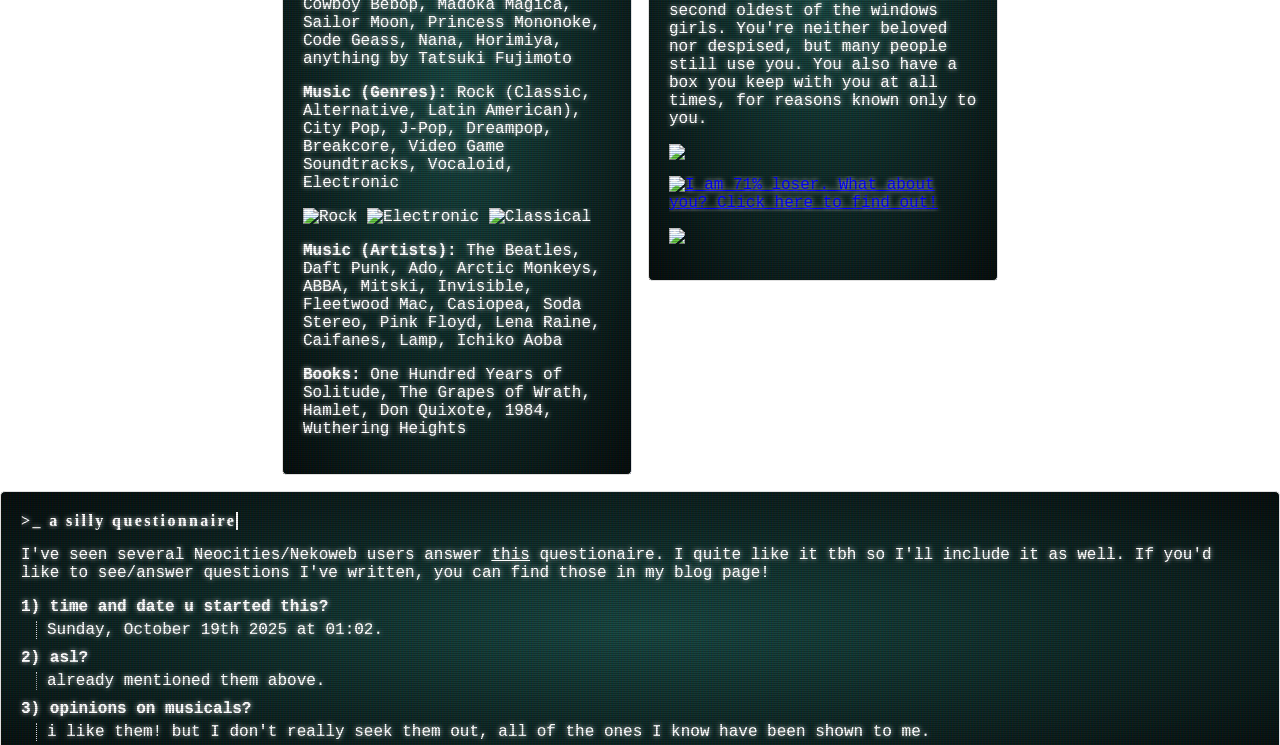
==== commit 8fd86f24: "LInt all HTML and CSS" ====
--- a/sections/about.html
+++ b/sections/about.html
@@ -1,71 +1,172 @@
-<!DOCTYPE html>
+<!doctype html>
 <html lang="en">
-<head>
-    <meta charset="UTF-8">
-    <base href="../">
-    <link rel="stylesheet" href="https://unpkg.com/98.css@0.1.4/build/98.css">
-    <link rel="stylesheet" href="assets/css/base.css">
-    <link rel="stylesheet" href="assets/css/about.css">
-    <style>body { margin: 0; background: transparent; }</style>
-    <script src="assets/js/typewriter.js" defer></script>
-</head>
-<body>
-    <section class="about-page">
-        <div class="fake-screen">
-            <img class="bio-pic" src="assets/images/abtpic.webp" width="125" height="125" alt="Bio Picture" title="She is me and I am her."/>
-            <p><em>"An <strong>entire</strong> website dedicated to talking about herself??"</em></p>
-            <p>Yeah! :3 Believe me, I'm surprised too. I didn't think I'd have more than a few paragraph's worth of content to share, but this website has been a very fun hobby-project so far. I'd really encourage you to do the same! Learning the HTML/CSS for websites like this is quite easy; there's a reason everyone was doing it 25 years ago! </p>
-            <p>If you'd like me to check out your website, feel free to leave it in the guestbook. I promise, I'll take my time and hear you talk about yourself just as much as you've heard me talk about myself!</p>
-            <p>Here you'll find general, basic information about me as well as a few fun quizzes and questionnaires that don't really fit in any other section. At the very bottom is a longer bio text. Didn't wanna put it all the way up here.</p>
-            <div style="text-align: center;">
-                <img width="600" src="assets/images/catline.gif" alt="Cat Line"/>
-            </div>
-        </div>
-    </section>
-    <section class="about-page">
-        <div class="fake-screen">
-            <h4 class="typeWriter">>_ the basics !</h4>
-            <div class="split-screen">
-                <div class="abt-col">
-                    <p><strong>Quick Facts:</strong></p>
-                    <ul>
-                        <li>Name: Anja</li>
-                        <li>Nickname: Mercutio</li>
-                        <li>Age: 22</li>
-                        <li>Gender: Girl 🏳️‍⚧️</li>
-                        <li>Height: 1.68m (5'6" in freedom units)</li>
-                        <li>Weight: About 6 watermelons</li>
-                        <li>Birthday: January 11th</li>
-                        <li>Nationality: MEX</li>
-                        <li>Languages: Spanish, English, and German</li>
-                        <li>Blood Type: O+</li>
-                        <li>Zodiac: Capricorn ☼, Taurus ☾, Aquarius ↑</li>
-                        <li>MBTI: INTP</li>
-                        <li>Passtimes: Guitar, daydreaming, Minecraft, coding, and writing</li>
-                    </ul>
-                </div>
-                <div class="abt-col">
-                    <img class="mc-skin" src="assets/images/mcskin.gif" alt="Minecraft Skin"/>
-                    <p style="text-align: center;">This is my Minecraft skin, which kinda looks like what I look like IRL. Just imagine longer hair, earrings, and a nostril piercing.</p>
+    <head>
+        <meta charset="UTF-8" />
+        <base href="../" />
+        <link
+            rel="stylesheet"
+            href="https://unpkg.com/98.css@0.1.4/build/98.css"
+        />
+        <link rel="stylesheet" href="assets/css/base.css" />
+        <link rel="stylesheet" href="assets/css/about.css" />
+        <style>
+            body {
+                margin: 0;
+                background: transparent;
+            }
+        </style>
+        <script src="assets/js/typewriter.js" defer></script>
+    </head>
+    <body>
+        <section class="about-page">
+            <div class="fake-screen">
+                <img
+                    class="bio-pic"
+                    src="assets/images/abtpic.webp"
+                    width="125"
+                    height="125"
+                    alt="Bio Picture"
+                    title="She is me and I am her."
+                />
+                <p>
+                    <em
+                        >"An <strong>entire</strong> website dedicated to
+                        talking about herself??"</em
+                    >
+                </p>
+                <p>
+                    Yeah! :3 Believe me, I'm surprised too. I didn't think I'd
+                    have more than a few paragraph's worth of content to share,
+                    but this website has been a very fun hobby-project so far.
+                    I'd really encourage you to do the same! Learning the
+                    HTML/CSS for websites like this is quite easy; there's a
+                    reason everyone was doing it 25 years ago!
+                </p>
+                <p>
+                    If you'd like me to check out your website, feel free to
+                    leave it in the guestbook. I promise, I'll take my time and
+                    hear you talk about yourself just as much as you've heard me
+                    talk about myself!
+                </p>
+                <p>
+                    Here you'll find general, basic information about me as well
+                    as a few fun quizzes and questionnaires that don't really
+                    fit in any other section. At the very bottom is a longer bio
+                    text. Didn't wanna put it all the way up here.
+                </p>
+                <div style="text-align: center">
+                    <img
+                        width="600"
+                        src="assets/images/catline.gif"
+                        alt="Cat Line"
+                    />
                 </div>
             </div>
-            <div>
-                <img class="small-id-button" src="assets/images/id_buttons/sheher.png" alt="She/Her"/>
-                <img class="small-id-button" src="assets/images/id_buttons/mexican.png" alt="Mexican"/>
-                <img class="small-id-button" src="assets/images/id_buttons/intp.png" alt="INTP"/>
-                <img class="small-id-button" src="assets/images/id_buttons/pompompurin.png" alt="Pompompurin"/>
-                <img class="small-id-button" src="assets/images/id_buttons/introvert.png" alt="Introvert"/>
-                <img class="small-id-button" src="assets/images/id_buttons/dogowner.png" alt="Dog Owner"/>
-                <img class="small-id-button" src="assets/images/id_buttons/capricorn.png" alt="Capricorn"/>
-                <img class="small-id-button" src="assets/images/id_buttons/horse.png" alt="Horse"/>
-                <img class="small-id-button" src="assets/images/id_buttons/esp.png" alt="Español"/>
-                <img class="small-id-button" src="assets/images/id_buttons/eng.png" alt="English"/>
-                <img class="small-id-button" src="assets/images/id_buttons/deu.png" alt="Deutsch"/>
-                <img class="small-id-button" src="assets/images/id_buttons/righthanded.png" alt="Right-Handed"/>
-            </div>
-            <div class="split-screen">
-                <div class="abt-col">
-                    <p><strong>Likes:</strong></p>
+        </section>
+        <section class="about-page">
+            <div class="fake-screen">
+                <div class="split-screen">
+                    <div class="abt-col">
+                        <p><strong>Quick Facts:</strong></p>
+                        <ul>
+                            <li>"Real" Name: Anja</li>
+                            <li>
+                                Other online names: Sanster, Mercutio, Andromeda
+                            </li>
+                            <li>Age: 23</li>
+                            <li>Gender: Girl 🏳️‍⚧️</li>
+                            <li>Height: 1.68m (5'6" in freedom units)</li>
+                            <li>Weight: About 6 watermelons</li>
+                            <li>Birthday: January 11th</li>
+                            <li>Nationality: MEX</li>
+                            <li>Languages: Spanish, English, and German</li>
+                            <li>Blood Type: O+</li>
+                            <li>Zodiac: Capricorn ☼, Taurus ☾, Aquarius ↑</li>
+                            <li>MBTI: INTP</li>
+                            <li>
+                                Passtimes: Guitar, daydreaming, Minecraft,
+                                coding, and writing
+                            </li>
+                        </ul>
+                    </div>
+                    <div class="abt-col">
+                        <img
+                            class="mc-skin"
+                            src="assets/images/mcskin.gif"
+                            alt="Minecraft Skin"
+                        />
+                        <p style="text-align: center">
+                            This is my Minecraft skin, which kinda looks like
+                            what I look like IRL. Just imagine longer hair,
+                            earrings, and a nostril piercing.
+                        </p>
+                    </div>
+                </div>
+                <div>
+                    <img
+                        class="small-id-button"
+                        src="assets/images/id_buttons/sheher.png"
+                        alt="She/Her"
+                    />
+                    <img
+                        class="small-id-button"
+                        src="assets/images/id_buttons/mexican.png"
+                        alt="Mexican"
+                    />
+                    <img
+                        class="small-id-button"
+                        src="assets/images/id_buttons/intp.png"
+                        alt="INTP"
+                    />
+                    <img
+                        class="small-id-button"
+                        src="assets/images/id_buttons/pompompurin.png"
+                        alt="Pompompurin"
+                    />
+                    <img
+                        class="small-id-button"
+                        src="assets/images/id_buttons/introvert.png"
+                        alt="Introvert"
+                    />
+                    <img
+                        class="small-id-button"
+                        src="assets/images/id_buttons/dogowner.png"
+                        alt="Dog Owner"
+                    />
+                    <img
+                        class="small-id-button"
+                        src="assets/images/id_buttons/capricorn.png"
+                        alt="Capricorn"
+                    />
+                    <img
+                        class="small-id-button"
+                        src="assets/images/id_buttons/horse.png"
+                        alt="Horse"
+                    />
+                    <img
+                        class="small-id-button"
+                        src="assets/images/id_buttons/esp.png"
+                        alt="Español"
+                    />
+                    <img
+                        class="small-id-button"
+                        src="assets/images/id_buttons/eng.png"
+                        alt="English"
+                    />
+                    <img
+                        class="small-id-button"
+                        src="assets/images/id_buttons/deu.png"
+                        alt="Deutsch"
+                    />
+                    <img
+                        class="small-id-button"
+                        src="assets/images/id_buttons/righthanded.png"
+                        alt="Right-Handed"
+                    />
+                </div>
+                <div class="split-screen">
+                    <div class="abt-col">
+                        <p><strong>Likes:</strong></p>
                         <ul>
                             <li>Public transport</li>
                             <li>Cloudy weather</li>
@@ -73,342 +174,740 @@
                             <li>Beer</li>
                             <li>Cats, Dogs, & Bunnies</li>
                         </ul>
+                    </div>
+                    <div class="abt-col">
+                        <p><strong>Dislikes:</strong></p>
+                        <ul>
+                            <li>Crowds</li>
+                            <li>Sticky things</li>
+                            <li>Belgium</li>
+                            <li>Clubbing</li>
+                            <li>Cold Showers</li>
+                        </ul>
+                    </div>
                 </div>
-                <div class="abt-col">
-                    <p><strong>Dislikes:</strong></p>
-                    <ul>
-                        <li>Crowds</li>
-                        <li>Sticky things</li>
-                        <li>Belgium</li>
-                        <li>Clubbing</li>
-                        <li>Cold Showers</li>
-                    </ul>
+                <div class="split-screen">
+                    <div class="abt-col">
+                        <div class="fun-fact-container">
+                            <div class="fun-fact-box">
+                                <p class="fun-fact">
+                                    Click on the Gangnam-Styling Rei Chiquita to
+                                    see fun facts about me!
+                                    <br />
+                                    ->
+                                </p>
+                            </div>
+                        </div>
+                    </div>
+                    <div class="abt-col">
+                        <img
+                            class="rei-chiquita"
+                            src="assets/images/reichiquita.gif"
+                            alt="Rei Chiquita"
+                        />
+                    </div>
+                </div>
+                <div style="text-align: center">
+                    <img src="assets/images/purin.gif" alt="Purin" />
                 </div>
             </div>
-            <div class="split-screen">
-                <div class="abt-col">
-                    <div class="fun-fact-container">
-                        <div class="fun-fact-box">
-                            <p class="fun-fact">
-                                Click on the Gangnam-Styling Rei Chiquita to see fun facts about me!
-                                <br>
-                                ->
-                            </p>
+        </section>
+        <section class="about-page">
+            <div class="split-screen abt-interests-quizzes">
+                <div class="abt-col" id="abt-interests-col-left">
+                    <div class="fake-screen">
+                        <h4 class="typeWriter">>_ my interests</h4>
+                        <p>
+                            <b><strong>Videogames:</strong></b> Minecraft,
+                            Terraria, OMORI, Celeste, Stardew Valley, Yume
+                            Nikki, Undertale, TF2, Half-Life Franchise, FNAF,
+                            Super Mario Galaxy
+                        </p>
+                        <div>
+                            <img
+                                class="small-leftcol-button"
+                                src="assets/images/id_buttons/minecraft.png"
+                                alt="Minecraft"
+                            />
+                            <img
+                                class="small-leftcol-button"
+                                src="assets/images/id_buttons/terraria.png"
+                                alt="Terraria"
+                            />
+                            <img
+                                class="small-leftcol-button"
+                                src="assets/images/id_buttons/sdv.png"
+                                alt="Stardew Valley"
+                            />
+                            <img
+                                class="small-leftcol-button"
+                                src="assets/images/id_buttons/undertale.png"
+                                alt="Undertale"
+                            />
+                            <img
+                                class="small-leftcol-button"
+                                src="assets/images/id_buttons/hl.png"
+                                alt="Half-Life"
+                            />
+                            <img
+                                class="small-leftcol-button"
+                                src="assets/images/id_buttons/portal.png"
+                                alt="Portal"
+                            />
+                            <img
+                                class="small-leftcol-button"
+                                src="assets/images/id_buttons/fnaf.png"
+                                alt="FNAF"
+                            />
+                            <img
+                                class="small-leftcol-button"
+                                src="assets/images/id_buttons/mario.png"
+                                alt="Super Mario Galaxy"
+                            />
+                            <img
+                                class="small-leftcol-button"
+                                src="assets/images/id_buttons/dontstarve.png"
+                                alt="Don't Starve"
+                            />
                         </div>
+                        <p>
+                            <b><strong>Animanga:</strong></b> Evangelion, Serial
+                            Experiments Lain, Chainsaw Man, Cowboy Bebop, Madoka
+                            Magica, Sailor Moon, Princess Mononoke, Code Geass,
+                            Nana, Horimiya, anything by Tatsuki Fujimoto
+                        </p>
+                        <p>
+                            <b><strong>Music (Genres):</strong></b> Rock
+                            (Classic, Alternative, Latin American), City Pop,
+                            J-Pop, Dreampop, Breakcore, Video Game Soundtracks,
+                            Vocaloid, Electronic
+                        </p>
+                        <div>
+                            <img
+                                class="small-leftcol-button"
+                                src="assets/images/id_buttons/rock.png"
+                                alt="Rock"
+                            />
+                            <img
+                                class="small-leftcol-button"
+                                src="assets/images/id_buttons/electronic.png"
+                                alt="Electronic"
+                            />
+                            <img
+                                class="small-leftcol-button"
+                                src="assets/images/id_buttons/classical.png"
+                                alt="Classical"
+                            />
+                        </div>
+                        <p>
+                            <b><strong>Music (Artists):</strong></b> The
+                            Beatles, Daft Punk, Ado, Arctic Monkeys, ABBA,
+                            Mitski, Invisible, Fleetwood Mac, Casiopea, Soda
+                            Stereo, Pink Floyd, Lena Raine, Caifanes, Lamp,
+                            Ichiko Aoba
+                        </p>
+                        <p>
+                            <b><strong>Books:</strong></b> One Hundred Years of
+                            Solitude, The Grapes of Wrath, Hamlet, Don Quixote,
+                            1984, Wuthering Heights
+                        </p>
                     </div>
                 </div>
                 <div class="abt-col">
-                    <img class="rei-chiquita" src="assets/images/reichiquita.gif" alt="Rei Chiquita"/>
+                    <div class="fake-screen">
+                        <h4 class="typeWriter">>_ quiz results :3</h4>
+                        <a
+                            class="abt-quiz"
+                            target="_blank"
+                            rel="noopener noreferrer"
+                            href="https://www.theotaku.com/quizzes/view/3096/which_madoka_magica_girl_are_you%3F"
+                            ><img
+                                src="http://www.theotaku.com/guru_results/3096_Homura_Akemi.jpg"
+                                alt="Which Madoka Magica Girl Are You?"
+                        /></a>
+                        <a
+                            class="abt-quiz"
+                            target="_blank"
+                            rel="noopener noreferrer"
+                            href="https://theotaku.com/quizzes/view/1915/what_sailor_scout_are_you%3F"
+                            ><img
+                                src="http://www.theotaku.com/guru_results/1915_Mercury.jpg"
+                                alt="What Sailor Scout Are You?"
+                        /></a>
+                        <a
+                            class="abt-quiz"
+                            target="_blank"
+                            rel="noopener noreferrer"
+                            href="https://theotaku.com/quizzes/view/1899/what_higurashi_character_are_you%3F"
+                            ><img
+                                src="http://www.theotaku.com/guru_results/1899_Mion_Sonozaki.jpg"
+                                alt="What Higurashi Character Are You?"
+                        /></a>
+                        <a
+                            class="abt-quiz"
+                            target="_blank"
+                            rel="noopener noreferrer"
+                            href="https://cadnomori.neocities.org/quizzes/nen"
+                            ><img
+                                src="https://cadnomori.neocities.org/quizzes/conjurer.png"
+                        /></a>
+                        <a
+                            class="abt-quiz"
+                            target="_blank"
+                            rel="noopener noreferrer"
+                            href="http://rice.place/quiz.html"
+                            ><img
+                                src="https://rice.place/quiz/sweetrice.png"
+                                alt="pure"
+                                title="you are sweet rice"
+                        /></a>
+                        <a
+                            class="abt-quiz"
+                            target="_blank"
+                            rel="noopener noreferrer"
+                            href="https://neuro.nya.pub/fun/ostan"
+                            ><img src="https://neuro.nya.pub/fun/ostan/98.jpg"
+                        /></a>
+                        <p>
+                            You are Windows 98. You are the second oldest of the
+                            windows girls. You're neither beloved nor despised,
+                            but many people still use you. You also have a box
+                            you keep with you at all times, for reasons known
+                            only to you.
+                        </p>
+                        <a
+                            class="abt-quiz"
+                            target="_blank"
+                            rel="noopener noreferrer"
+                            href="http://www.springhole.net"
+                            ><img
+                                src="http://i213.photobucket.com/albums/cc224/SyeraMiktayee/QuizPics/whatfairy_flowerfairy.gif"
+                        /></a>
+                        <a
+                            class="abt-quiz"
+                            target="_blank"
+                            rel="noopener noreferrer"
+                            href="http://www.nerdtests.com/ft_loser.php?im"
+                            ><img
+                                src="http://www.nerdtests.com/images/ft/lsr.php?val=1704"
+                                alt="I am 71% loser. What about you? Click here to find out!"
+                        /></a>
+                        <a
+                            class="abt-quiz"
+                            target="_blank"
+                            rel="noopener noreferrer"
+                            href="http://www.springhole.net"
+                            ><img
+                                src="http://i213.photobucket.com/albums/cc224/SyeraMiktayee/QuizPics/tag_werewolf.gif"
+                        /></a>
+                    </div>
                 </div>
             </div>
-            <div style="text-align: center;">
-                <img src="assets/images/purin.gif" alt="Purin"/>
-            </div>
-        </div>
-    </section>
-    <section class="about-page">
-        <div class="split-screen abt-interests-quizzes">
-            <div class="abt-col" id="abt-interests-col-left">
-                <div class="fake-screen">
-                    <h4 class="typeWriter">>_ my interests</h4>
-                    <p><b><strong>Videogames:</strong></b> Minecraft, Terraria, OMORI, Celeste, Stardew Valley, Yume Nikki, Undertale, TF2, Half-Life Franchise, FNAF, Super Mario Galaxy</p>
-                    <div>
-                        <img class="small-leftcol-button" src="assets/images/id_buttons/minecraft.png" alt="Minecraft"/>
-                        <img class="small-leftcol-button" src="assets/images/id_buttons/terraria.png" alt="Terraria"/>
-                        <img class="small-leftcol-button" src="assets/images/id_buttons/sdv.png" alt="Stardew Valley"/>
-                        <img class="small-leftcol-button" src="assets/images/id_buttons/undertale.png" alt="Undertale"/>
-                        <img class="small-leftcol-button" src="assets/images/id_buttons/hl.png" alt="Half-Life"/>
-                        <img class="small-leftcol-button" src="assets/images/id_buttons/portal.png" alt="Portal"/>
-                        <img class="small-leftcol-button" src="assets/images/id_buttons/fnaf.png" alt="FNAF"/>
-                        <img class="small-leftcol-button" src="assets/images/id_buttons/mario.png" alt="Super Mario Galaxy"/>
-                        <img class="small-leftcol-button" src="assets/images/id_buttons/dontstarve.png" alt="Don't Starve"/>
-                    </div>
-                    <p><b><strong>Animanga:</strong></b> Evangelion, Serial Experiments Lain, Chainsaw Man, Cowboy Bebop, Madoka Magica, Sailor Moon, Princess Mononoke, Code Geass, Nana, Horimiya, anything by Tatsuki Fujimoto</p>
-                    <p><b><strong>Music (Genres):</strong></b> Rock (Classic, Alternative, Latin American), City Pop, J-Pop, Dreampop, Breakcore, Video Game Soundtracks, Vocaloid, Electronic</p>
-                    <div>
-                        <img class="small-leftcol-button" src="assets/images/id_buttons/rock.png" alt="Rock"/>
-                        <img class="small-leftcol-button" src="assets/images/id_buttons/electronic.png" alt="Electronic"/>
-                        <img class="small-leftcol-button" src="assets/images/id_buttons/classical.png" alt="Classical"/>
-                    </div>
-                    <p><b><strong>Music (Artists):</strong></b> The Beatles, Daft Punk, Ado, Arctic Monkeys, ABBA, Mitski, Invisible, Fleetwood Mac, Casiopea, Soda Stereo, Pink Floyd, Lena Raine, Caifanes, Lamp, Ichiko Aoba</p>
-                    <p><b><strong>Books:</strong></b> One Hundred Years of Solitude, The Grapes of Wrath, Hamlet, Don Quixote, 1984, Wuthering Heights</p>
+        </section>
+        <section class="about-page">
+            <div class="fake-screen" style="height: 275px; overflow: auto">
+                <h4 class="typeWriter">>_ a silly questionnaire</h4>
+                <p>
+                    I've seen several Neocities/Nekoweb users answer
+                    <a
+                        class="resource-link"
+                        href="https://burypink.neocities.org/gifts"
+                        >this</a
+                    >
+                    questionaire. I quite like it tbh so I'll include it as
+                    well. If you'd like to see/answer questions I've written,
+                    you can find those in my blog page!
+                </p>
+                <div class="questionnaire">
+                    <span>1) time and date u started this?</span>
+                    <p>Sunday, October 19th 2025 at 01:02.</p>
+                    <span>2) asl?</span>
+                    <p>already mentioned them above.</p>
+                    <span>3) opinions on musicals?</span>
+                    <p>
+                        i like them! but I don't really seek them out, all of
+                        the ones I know have been shown to me.
+                    </p>
+                    <span>4) favorite snack?</span>
+                    <p>
+                        every day i make myself a bowl of müsli with yogurt,
+                        half an apple sliced into small pieces, and honey. might
+                        be a bit larger than your average snack? but it's
+                        definitely a lot closer to a snack than a meal.
+                    </p>
+                    <span>5) have u ever been in love?</span>
+                    <p>yeah.</p>
+                    <span>6) favorite pokemon?</span>
+                    <p>Gengar. he looks so huggable.</p>
+                    <span>7) mario kart main?</span>
+                    <p>Rosalina my beloved</p>
+                    <span>8) tf2 main?</span>
+                    <p>Soldier</p>
+                    <span>9) do you laugh at youtube poops?</span>
+                    <p>
+                        yes. if you are a spanish speaker and somehow haven't
+                        stumbled on YTPH <b>please</b> check them out, they're
+                        like a relic of a bygone era.
+                    </p>
+                    <span>10) are you listening to music right now?</span>
+                    <p>yes.</p>
+                    <span>11) favorite shape?</span>
+                    <p>a right triangle.</p>
+                    <span>12) do you believe in astrology?</span>
+                    <p>
+                        i know my signs, i know what they mean, and i think it's
+                        a fun conversation topic! i won't make any decisions
+                        based on it, though.
+                    </p>
+                    <span>13) do you believe in the occult?</span>
+                    <p>
+                        not really. i just find it unbelievably cool
+                        conceptually.
+                    </p>
+                    <span>14) opinions on vocaloid?</span>
+                    <p>
+                        not among my most listened genres but i like it a lot. i
+                        genuinely believe this is where the intersection of
+                        music and technology peaked and we should've stopped
+                        there.
+                    </p>
+                    <span>15) would you ever want to be a rockstar?</span>
+                    <p>sure! maybe not a frontman though.</p>
+                    <span>16) do you easily get stressed?</span>
+                    <p>yeah. it's not something i like about myself.</p>
+                    <span
+                        >17) what is/was your favorite class in high
+                        school?</span
+                    >
+                    <p>history, by far</p>
+                    <span
+                        >18) what pokemon type would you be? dual types are
+                        allowed lol</span
+                    >
+                    <p>ghost types all have such cool designs</p>
+                    <span>19) rei or asuka?</span>
+                    <p>Rei.</p>
+                    <span>20) favorite html tag?</span>
+                    <p>
+                        &lt;section&gt;. it's elegant and a fantastic semantic
+                        enhancement.
+                    </p>
+                    <span>21) are you religious?</span>
+                    <p>
+                        oof not at all. i was raised catholic but renounced my
+                        faith pretty much as soon as i learned it was possible
+                    </p>
+                    <span>22) opinions on nightcore?</span>
+                    <p>
+                        nightcore's immeasurable contributions to not just music
+                        but humanity will sadly never be recognized, let alone
+                        appreciated. but those who know, those who were there,
+                        those who lived it and continue living it, understand
+                        this is for the best.
+                    </p>
+                    <span
+                        >23) did you go through any major phase? (emo, goth,
+                        weeaboo, etc)</span
+                    >
+                    <p>
+                        i've had many "special interest" phases so i guess that
+                        counts?
+                    </p>
+                    <span>24) are you good at drawing?</span>
+                    <p>
+                        nope. but that's on me because i've never really set
+                        aside the time to practice.
+                    </p>
+                    <span>25) do you crack your joints?</span>
+                    <p>
+                        i crack my fingers and wrists very regularly. every few
+                        hours i can crack my left and right jaws once each
+                        respectively. it's loud.
+                    </p>
+                    <span>26) do you read visual novels?</span>
+                    <p>
+                        not really. there's some i want to check out but it's
+                        not high on the priority list.
+                    </p>
+                    <span>27) can you sew?</span>
+                    <p>
+                        my mom taught me once and i could do it well. however
+                        this was four years ago and i have never had to sew
+                        anything since so i don't wanna say i know how to.
+                    </p>
+                    <span>28) can you cook?</span>
+                    <p>
+                        yes. i quite enjoy it. see the cookbook section for
+                        more.
+                    </p>
+                    <span>29) most expensive thing you've bought?</span>
+                    <p>my current laptop</p>
+                    <span>30) opinions on cosplay?</span>
+                    <p>
+                        i admire cosplayers a lot and would love to cosplay
+                        someday !
+                    </p>
+                    <span>31) what's your most hated band/musician?</span>
+                    <p>
+                        common answer maybe but i don't like Imagine Dragons.
+                        like i don't even think their music is that bad (i just
+                        find it bland), it has more to do with shitty people
+                        i've met who like them. it's a dislike by association.
+                    </p>
+                    <span>32) are you a dramatic person?</span>
+                    <p>
+                        if i'm comfortable around you i <i>WILL</i> exaggerate
+                        any inconvenience i face.
+                    </p>
+                    <span>33) what emoticon do you use most?</span>
+                    <p>:3 (this shouldn't surprise you)</p>
+                    <span>34) can a miracle certainly occur?</span>
+                    <p>no, not certainly.</p>
+                    <span>35) would you let a vampire suck ur blood?</span>
+                    <p>please and thank you.</p>
+                    <span>36) do you have a celebrity crush?</span>
+                    <p>nah.</p>
+                    <span>37) do you like snow?</span>
+                    <p>
+                        yes!! i grew up in a tropical coast city so i never got
+                        to see snow until i moved to Germany when i was 19. i
+                        find its presence very beautiful and relaxing.
+                    </p>
+                    <span
+                        >38) were you really into greek mythology as a
+                        kid?</span
+                    >
+                    <p>
+                        nah, though i got really into it in high school when
+                        reading The Odyssey and playing Hades
+                    </p>
+                    <span
+                        >39) what are some things you could competently deliver
+                        a speech on?</span
+                    >
+                    <p>evangelion lore. yeah.</p>
+                    <span>40) are you good at spelling?</span>
+                    <p>yes :3</p>
+                    <span>41) which touhou wud u fuk?</span>
+                    <p>
+                        i dont know much about touhou. i shall undertake some
+                        research and report back.
+                    </p>
+                    <span
+                        >42) do you think there's going to be a robot
+                        takeover?</span
+                    >
+                    <p>
+                        yeah. i tend to be pretty pessimistic about this
+                        particular topic.
+                    </p>
+                    <span>43) HAS SCIENCE GONE TOO FAR??!?!??!?!</span>
+                    <p>
+                        <a
+                            class="resource-link"
+                            target="_blank"
+                            href="https://images3.memedroid.com/images/UPLOADED484/638c27b72a1e0.webp"
+                            >IS THIS IMAGE REAL OR FAKE?</a
+                        >
+                    </p>
+                    <span>44) would you be an angel or devil?</span>
+                    <p>a beautiful angel.</p>
+                    <span>45) sine, cosine, or tangent?</span>
+                    <p>i kinda fw cosine the heaviest</p>
+                    <span>46) do you like licorice?</span>
+                    <p>i have no opinions on it.</p>
+                    <span
+                        >47) whats one thing you cant stand that everyone else
+                        loves?</span
+                    >
+                    <p>
+                        spicy food. especially an issue growing up in Mexico,
+                        where most candy and snacks are made to be spicy.
+                    </p>
+                    <span>48) what books did you like as a kid?</span>
+                    <p>
+                        the wimpy kid & captain underpants series, as well as
+                        the hunger games books.
+                    </p>
+                    <span>49) can you play any instruments?</span>
+                    <p>
+                        electric & acoustic guitar, electric bass, saxophone,
+                        drums, keyboards, and harmonica.
+                    </p>
+                    <span
+                        >50) what song would you want to play at your
+                        wedding?</span
+                    >
+                    <p>
+                        Bach's Suite No. 3 in D major, BWV 1068, 2nd movement:
+                        "Air". you probably have heard this song somewhere.
+                    </p>
+                    <span>51) do you believe in reincarnation?</span>
+                    <p>
+                        no. but much like the occult question i find it super
+                        cool conceptually.
+                    </p>
+                    <span
+                        >52) finish the sentence: I'm just a guy who
+                        ______</span
+                    >
+                    <p>
+                        always wanted to be a girl lol. glad i got around to it.
+                    </p>
+                    <span>53) have you been to another continent?</span>
+                    <p>
+                        besides North America, only Europe; i have also<em
+                            >technically</em
+                        >
+                        been to Asia (Ankara in Türkiye) but like, barely.
+                    </p>
+                    <span>54) whats your worst habit?</span>
+                    <p>a somewhat avoidant conflict resolution style.</p>
+                    <span>55) favorite vegetable?</span>
+                    <p>POTATOES, with BROCCOLI as a very close 2nd place</p>
+                    <span
+                        >56) whats something stupid that scared the shit outta
+                        you as a kid?</span
+                    >
+                    <p>
+                        the song "A Dios Le Pido" by Juanes. i can't put into
+                        words the mental image this song put in my head but it
+                        made me very uneasy. i'm also not sure when i stopped
+                        fearing this song, it's a banger !
+                    </p>
+                    <span>57) whats one of your guilty pleasures?</span>
+                    <p>i have none. i am not ashamed of what i like.</p>
+                    <span>58) would you rather be a ghost or a vampire?</span>
+                    <p>
+                        a vampire,, always dressed up as them for halloween as a
+                        kid
+                    </p>
+                    <span>59) what do you fear most?</span>
+                    <p>
+                        not having anyone in my life besides myself who
+                        understands me or wants to understand me.
+                    </p>
+                    <span>60) do you sleep with any plushies?</span>
+                    <p>
+                        several around the bed, but only one in the bed:
+                        Cinnamoroll
+                    </p>
+                    <span>61) what hobby do you just not understand?</span>
+                    <p>
+                        fishing. i've given it several good tries but it's just
+                        so mind-numbingly boring, i'm sorry.
+                    </p>
+                    <span>62) do you like the taste of alcohol?</span>
+                    <p>
+                        i don't mind it. i'll always choose a cocktail over a
+                        shot, though. and beer over a cocktail.
+                    </p>
+                    <span>63) are you a hopeless romantic?</span>
+                    <p>...ye</p>
+                    <span>64) which deadly sin best fits you?</span>
+                    <p>envy...</p>
+                    <span
+                        >65) which of your physical features do you like the
+                        most?</span
+                    >
+                    <p>
+                        my eyes, probably. they're so dark and glossy you can
+                        see yourself reflected in them.
+                    </p>
+                    <span>66) are your ears pierced?</span>
+                    <p>
+                        yes ! two on each earlobe and a helix piercing on my
+                        right ear
+                    </p>
+                    <span>67) have you ever been in a physical fight?</span>
+                    <p>
+                        yeah, the one or two times it occurred to me to fight
+                        back against my bullies, only to end up punished the
+                        same way they were.
+                    </p>
+                    <span>68) where do you buy your clothes?</span>
+                    <p>
+                        any mall, retail store, or thrift shop, but never online
+                        unless i am 1000% sure of the size.
+                    </p>
+                    <span
+                        >69) where would you live if you could live
+                        anywhere?</span
+                    >
+                    <p>Hamburg, Germany. oh wait, i already live here !</p>
+                    <span>70) do believe in magic? or is it all a trick?</span>
+                    <p>magic is so cool <i>because</i> it is a trick.</p>
+                    <span
+                        >71) have you read umineko when they cry? you
+                        should!</span
+                    >
+                    <p>not yet, so ok i will !</p>
+                    <span>72) what is the worst chore to do?</span>
+                    <p>taking out the trash.</p>
+                    <span>73) what did your parents almost name you?</span>
+                    <p>
+                        <i>Sebastian</i>. nothing against the name i just don't
+                        really think it fits me
+                    </p>
+                    <span
+                        >74) what would you want your name to be if you were not
+                        your current gender?</span
+                    >
+                    <p>
+                        well, before transitioning i always like the name Anja.
+                        that's why i chose it lol.
+                    </p>
+                    <span>75) what were your first words?</span>
+                    <p>"natí"</p>
+                    <span>76) what do you want your last words to be?</span>
+                    <p>"natí"</p>
+                    <span
+                        >77) when did you first regularly start going
+                        online?</span
+                    >
+                    <p>
+                        if Flipnote Studio on the DS counts, around 6 years old
+                    </p>
+                    <span>78) what year do you miss the most?</span>
+                    <p>pandemic year was kinda peak ngl.</p>
+                    <span>79) are you psychic?</span>
+                    <p>
+                        nope, but i'm glad i'm not because i already struggle to
+                        get people to listen to me so it would stress me out.
+                    </p>
+                    <span
+                        >80) would you <s>fuck</s> a clone of yourself? you're
+                        not allowed to kill yourself.</span
+                    >
+                    <p>mhm.</p>
+                    <span>81) what do you use to listen to music?</span>
+                    <p>
+                        until recently, spotify. now i use my MP3 player which i
+                        love very much !!
+                    </p>
+                    <span>82) whats the biggest city you've been to?</span>
+                    <p>Mexico City. Istanbul is a close 2nd i believe</p>
+                    <span>83) favorite animal?</span>
+                    <p>at the moment i like seals and pandas!</p>
+                    <span>84) what web browser do you use?</span>
+                    <p>firefox</p>
+                    <span>85) are you allergic to kitty cats???????????</span>
+                    <p>
+                        no, thankfully :3 if i was i would understand why some
+                        lactose intolerant people still drink milk.
+                    </p>
+                    <span>86) do you like energy drinks?</span>
+                    <p>not really. i get my caffeine from coffee.</p>
+                    <span
+                        >87) would ever spend money on tf2 unusuals/csgo
+                        skins/gacha pulls/etc</span
+                    >
+                    <p>csgo? gacha? NEVER! tf2 though...</p>
+                    <span>88) when do you usually go to bed?</span>
+                    <p>
+                        2AM, waking up at 9:30AM. i like my sleep. this will
+                        probably change once i get employed.
+                    </p>
+                    <span>89) how often do you wash your hair?</span>
+                    <p>every four days exactly.</p>
+                    <span>90) would you download a car?</span>
+                    <p>i would download a car.</p>
+                    <span>91) what was your favorite show as a kid?</span>
+                    <p>
+                        i never really watched a lot of TV as a kid, when i did
+                        it was mostly re-airs of 90s shows. i really liked
+                        Dexter's Lab and Ed, Edd n Eddy.
+                    </p>
+                    <span>92) whats the silliest hat you own?</span>
+                    <p>
+                        my "baltic beanie": an estonian wool beanie, to which i
+                        added the flags of estonia, latvia, and lithuania.
+                    </p>
+                    <span>93) what album/song do you're feeling angsty</span>
+                    <p>appetite for destruction by guns n' roses.</p>
+                    <span>94) do you make OCs?</span>
+                    <p>nope.</p>
+                    <span
+                        >95) whats the goofiest thing you do when completely
+                        alone?</span
+                    >
+                    <p>lay on the floor. i like my floor time.</p>
+                    <span>96) do you like fireworks?</span>
+                    <p>yeah! they feel kinda dangerous but soso pretty icl.</p>
+                    <span>97) favorite painter?</span>
+                    <p>Rembrandt my goat</p>
+                    <span>98) favorite numbers?</span>
+                    <p>11, my birthday, and 9, cus it sounds pretty</p>
+                    <span
+                        >99) what genre of vidya gaems are you really good at?
+                        (fps, fightan, danmaku, racing, whatever)</span
+                    >
+                    <p>sandboxes and platformers</p>
+                    <span>100) time and date you finished this?</span>
+                    <p>Sunday, October 19th 2025, 15:46.</p>
                 </div>
             </div>
-            <div class="abt-col">
-                <div class="fake-screen">
-                    <h4 class="typeWriter">>_ quiz results :3</h4>
-                    <a class="abt-quiz" target="_blank" rel="noopener noreferrer" href="https://www.theotaku.com/quizzes/view/3096/which_madoka_magica_girl_are_you%3F"><img src="http://www.theotaku.com/guru_results/3096_Homura_Akemi.jpg" alt="Which Madoka Magica Girl Are You?" /></a>
-                    <a class="abt-quiz" target="_blank" rel="noopener noreferrer" href="https://theotaku.com/quizzes/view/1915/what_sailor_scout_are_you%3F"><img src="http://www.theotaku.com/guru_results/1915_Mercury.jpg" alt="What Sailor Scout Are You?" /></a>
-                    <a class="abt-quiz" target="_blank" rel="noopener noreferrer" href="https://theotaku.com/quizzes/view/1899/what_higurashi_character_are_you%3F"><img src="http://www.theotaku.com/guru_results/1899_Mion_Sonozaki.jpg" alt="What Higurashi Character Are You?" /></a>
-                    <a class="abt-quiz" target="_blank" rel="noopener noreferrer" href="https://cadnomori.neocities.org/quizzes/nen"><img src="https://cadnomori.neocities.org/quizzes/conjurer.png" /></a>
-                    <a class="abt-quiz" target="_blank" rel="noopener noreferrer" href="http://rice.place/quiz.html"><img src="https://rice.place/quiz/sweetrice.png" alt="pure" title="you are sweet rice" /></a>
-                    <a class="abt-quiz" target="_blank" rel="noopener noreferrer" href="https://neuro.nya.pub/fun/ostan"><img src="https://neuro.nya.pub/fun/ostan/98.jpg" /></a><p> You are Windows 98. You are the second oldest of the windows girls. You're neither beloved nor despised, but many people still use you. You also have a box you keep with you at all times, for reasons known only to you.</p>
-                    <a class="abt-quiz" target="_blank" rel="noopener noreferrer" href="http://www.springhole.net"><img src="http://i213.photobucket.com/albums/cc224/SyeraMiktayee/QuizPics/whatfairy_flowerfairy.gif" /></a>
-                    <a class="abt-quiz" target="_blank" rel="noopener noreferrer" href="http://www.nerdtests.com/ft_loser.php?im"><img src="http://www.nerdtests.com/images/ft/lsr.php?val=1704" alt="I am 71% loser. What about you? Click here to find out!" /></a>
-                    <a class="abt-quiz" target="_blank" rel="noopener noreferrer" href="http://www.springhole.net"><img src="http://i213.photobucket.com/albums/cc224/SyeraMiktayee/QuizPics/tag_werewolf.gif" /></a>
-                </div>
-            </div>
-        </div>
-    </section>
-    <section class="about-page">
-        <div class="fake-screen" style="height: 275px; overflow: auto;">
-            <h4 class="typeWriter">>_ a silly questionnaire</h4>
-            <p>I've seen several Neocities/Nekoweb users answer <a class="resource-link" href="https://burypink.neocities.org/gifts">this</a> questionaire. I quite like it tbh so I'll include it as well. If you'd like to see/answer questions I've written, you can find those in my blog page!</p>
-            <div class="questionnaire">
-            <span>1) time and date u started this?</span>
-            <p>Sunday, October 19th 2025 at 01:02.</p>
-            <span>2) asl?</span>
-            <p>already mentioned them above.</p>
-            <span>3) opinions on musicals?</span>
-            <p>i like them! but I don't really seek them out, all of the ones I know have been shown to me.</p>
-            <span>4) favorite snack?</span>
-            <p>every day i make myself a bowl of müsli with yogurt, half an apple sliced into small pieces, and honey. might be a bit larger than your average snack? but it's definitely a lot closer to a snack than a meal.</p>
-            <span>5) have u ever been in love?</span>
-            <p>yeah.</p>
-            <span>6) favorite pokemon?</span>
-            <p>Gengar. he looks so huggable.</p>
-            <span>7) mario kart main?</span>
-            <p>Rosalina my beloved</p>
-            <span>8) tf2 main?</span>
-            <p>Soldier</p>
-            <span>9) do you laugh at youtube poops?</span>
-            <p>yes. if you are a spanish speaker and somehow haven't stumbled on YTPH <b>please</b> check them out, they're like a relic of a bygone era.</p>
-            <span>10) are you listening to music right now?</span>
-            <p>yes.</p>
-            <span>11) favorite shape?</span>
-            <p>a right triangle.</p>
-            <span>12) do you believe in astrology?</span>
-            <p>i know my signs, i know what they mean, and i think it's a fun conversation topic! i won't make any decisions based on it, though.</p>
-            <span>13) do you believe in the occult?</span>
-            <p>not really. i just find it unbelievably cool conceptually.</p>
-            <span>14) opinions on vocaloid?</span>
-            <p>not among my most listened genres but i like it a lot. i genuinely believe this is where the intersection of music and technology peaked and we should've stopped there.</p>
-            <span>15) would you ever want to be a rockstar?</span>
-            <p>sure! maybe not a frontman though. </p>
-            <span>16) do you easily get stressed?</span>
-            <p>yeah. it's not something i like about myself.</p>
-            <span>17) what is/was your favorite class in high school?</span>
-            <p>history, by far</p>
-            <span>18) what pokemon type would you be? dual types are allowed lol</span>
-            <p>ghost types all have such cool designs</p>
-            <span>19) rei or asuka?</span>
-            <p>Rei.</p>
-            <span>20) favorite html tag?</span>
-            <p>&lt;section&gt;. it's elegant and a fantastic semantic enhancement.</p>
-            <span>21) are you religious?</span>
-            <p>oof not at all. i was raised catholic but renounced my faith pretty much as soon as i learned it was possible</p>
-            <span>22) opinions on nightcore?</span>
-            <p>nightcore's immeasurable contributions to not just music but humanity will sadly never be recognized, let alone appreciated. but those who know, those who were there, those who lived it and continue living it, understand this is for the best.</p>
-            <span>23) did you go through any major phase? (emo, goth, weeaboo, etc)</span>
-            <p>i've had many "special interest" phases so i guess that counts?</p>
-            <span>24) are you good at drawing?</span>
-            <p>nope. but that's on me because i've never really set aside the time to practice.</p>
-            <span>25) do you crack your joints?</span>
-            <p>i crack my fingers and wrists very regularly. every few hours i can crack my left and right jaws once each respectively. it's loud.</p>
-            <span>26) do you read visual novels?</span>
-            <p>not really. there's some i want to check out but it's not high on the priority list.</p>
-            <span>27) can you sew?</span>
-            <p>my mom taught me once and i could do it well. however this was four years ago and i have never had to sew anything since so i don't wanna say i know how to.</p>
-            <span>28) can you cook?</span>
-            <p>yes. i quite enjoy it. see the cookbook section for more.</p>
-            <span>29) most expensive thing you've bought?</span>
-            <p>my current laptop</p>
-            <span>30) opinions on cosplay?</span>
-            <p>i admire cosplayers a lot and would love to cosplay someday !</p>
-            <span>31) what's your most hated band/musician?</span>
-            <p>common answer maybe but i don't like Imagine Dragons. like i don't even think their music is that bad (i just find it bland), it has more to do with shitty people i've met who like them. it's a dislike by association.</p>
-            <span>32) are you a dramatic person?</span>
-            <p>if i'm comfortable around you i <i>WILL</i> exaggerate any inconvenience i face.</p>
-            <span>33) what emoticon do you use most?</span>
-            <p>:3 (this shouldn't surprise you)</p>
-            <span>34) can a miracle certainly occur?</span>
-            <p>no, not certainly.</p>
-            <span>35) would you let a vampire suck ur blood?</span>
-            <p>please and thank you.</p>
-            <span>36) do you have a celebrity crush?</span>
-            <p>nah.</p>
-            <span>37) do you like snow?</span>
-            <p>yes!! i grew up in a tropical coast city so i never got to see snow until i moved to Germany when i was 19. i find its presence very beautiful and relaxing.</p>
-            <span>38) were you really into greek mythology as a kid?</span>
-            <p>nah, though i got really into it in high school when reading The Odyssey and playing Hades</p>
-            <span>39) what are some things you could competently deliver a speech on?</span>
-            <p>evangelion lore. yeah. </p>
-            <span>40) are you good at spelling?</span>
-            <p>yes :3</p>
-            <span>41) which touhou wud u fuk?</span>
-            <p>i dont know much about touhou. i shall undertake some research and report back.</p>
-            <span>42) do you think there's going to be a robot takeover?</span>
-            <p>yeah. i tend to be pretty pessimistic about this particular topic.</p>
-            <span>43) HAS SCIENCE GONE TOO FAR??!?!??!?!</span>
-            <p><a class="resource-link" target="_blank" href="https://images3.memedroid.com/images/UPLOADED484/638c27b72a1e0.webp">IS THIS IMAGE REAL OR FAKE?</a></p>
-            <span>44) would you be an angel or devil?</span>
-            <p>a beautiful angel.</p>
-            <span>45) sine, cosine, or tangent?</span>
-            <p>i kinda fw cosine the heaviest</p>
-            <span>46) do you like licorice?</span>
-            <p>i have no opinions on it.</p>
-            <span>47) whats one thing you cant stand that everyone else loves?</span>
-            <p>spicy food. especially an issue growing up in Mexico, where most candy and snacks are made to be spicy.</p>
-            <span>48) what books did you like as a kid?</span>
-            <p>the wimpy kid & captain underpants series, as well as the hunger games books.</p>
-            <span>49) can you play any instruments?</span>
-            <p>electric & acoustic guitar, electric bass, saxophone, drums, keyboards, and harmonica.</p>
-            <span>50) what song would you want to play at your wedding?</span>
-            <p>Bach's Suite No. 3 in D major, BWV 1068, 2nd movement: "Air". you probably have heard this song somewhere.</p>
-            <span>51) do you believe in reincarnation?</span>
-            <p>no. but much like the occult question i find it super cool conceptually.</p>
-            <span>52) finish the sentence: I'm just a guy who ______</span>
-            <p>always wanted to be a girl lol. glad i got around to it.</p>
-            <span>53) have you been to another continent?</span>
-            <p>besides North America, only Europe; i have also<em>technically</em> been to Asia (Ankara in Türkiye) but like, barely.</p>
-            <span>54) whats your worst habit?</span>
-            <p>a somewhat avoidant conflict resolution style.</p>
-            <span>55) favorite vegetable?</span>
-            <p>POTATOES, with BROCCOLI as a very close 2nd place</p>
-            <span>56) whats something stupid that scared the shit outta you as a kid?</span>
-            <p>the song "A Dios Le Pido" by Juanes. i can't put into words the mental image this song put in my head but it made me very uneasy. i'm also not sure when i stopped fearing this song, it's a banger !</p>
-            <span>57) whats one of your guilty pleasures?</span>
-            <p>i have none. i am not ashamed of what i like.</p>
-            <span>58) would you rather be a ghost or a vampire?</span>
-            <p>a vampire,, always dressed up as them for halloween as a kid</p>
-            <span>59) what do you fear most?</span>
-            <p>not having anyone in my life besides myself who understands me or wants to understand me.</p>
-            <span>60) do you sleep with any plushies?</span>
-            <p>several around the bed, but only one in the bed: Cinnamoroll</p>
-            <span>61) what hobby do you just not understand?</span>
-            <p>fishing. i've given it several good tries but it's just so mind-numbingly boring, i'm sorry.</p>
-            <span>62) do you like the taste of alcohol?</span>
-            <p>i don't mind it. i'll always choose a cocktail over a shot, though. and beer over a cocktail.</p>
-            <span>63) are you a hopeless romantic?</span>
-            <p>...ye</p>
-            <span>64) which deadly sin best fits you?</span>
-            <p>envy...</p>
-            <span>65) which of your physical features do you like the most?</span>
-            <p>my eyes, probably. they're so dark and glossy you can see yourself reflected in them.</p>
-            <span>66) are your ears pierced?</span>
-            <p>yes ! two on each earlobe and a helix piercing on my right ear</p>
-            <span>67) have you ever been in a physical fight?</span>
-            <p>yeah, the one or two times it occurred to me to fight back against my bullies, only to end up punished the same way they were.</p>
-            <span>68) where do you buy your clothes?</span>
-            <p>any mall, retail store, or thrift shop, but never online unless i am 1000% sure of the size.</p>
-            <span>69) where would you live if you could live anywhere?</span>
-            <p>Hamburg, Germany. oh wait, i already live here !</p>
-            <span>70) do believe in magic? or is it all a trick?</span>
-            <p>magic is so cool <i>because</i> it is a trick.</p>
-            <span>71) have you read umineko when they cry? you should!</span>
-            <p>not yet, so ok i will !</p>
-            <span>72) what is the worst chore to do?</span>
-            <p>taking out the trash.</p>
-            <span>73) what did your parents almost name you?</span>
-            <p><i>Sebastian</i>. nothing against the name i just don't really think it fits me</p>
-            <span>74) what would you want your name to be if you were not your current gender?</span>
-            <p>well, before transitioning i always like the name Anja. that's why i chose it lol.</p>
-            <span>75) what were your first words?</span>
-            <p>"natí"</p>
-            <span>76) what do you want your last words to be?</span>
-            <p>"natí"</p>
-            <span>77) when did you first regularly start going online?</span>
-            <p>if Flipnote Studio on the DS counts, around 6 years old</p>
-            <span>78) what year do you miss the most?</span>
-            <p>pandemic year was kinda peak ngl.</p>
-            <span>79) are you psychic?</span>
-            <p>nope, but i'm glad i'm not because i already struggle to get people to listen to me so it would stress me out.</p>
-            <span>80) would you <s>fuck</s> a clone of yourself? you're not allowed to kill yourself.</span>
-            <p>mhm.</p>
-            <span>81) what do you use to listen to music?</span>
-            <p>until recently, spotify. now i use my MP3 player which i love very much !!</p>
-            <span>82) whats the biggest city you've been to?</span>
-            <p>Mexico City. Istanbul is a close 2nd i believe</p>
-            <span>83) favorite animal?</span>
-            <p>at the moment i like seals and pandas!</p>
-            <span>84) what web browser do you use?</span>
-            <p>firefox</p>
-            <span>85) are you allergic to kitty cats???????????</span>
-            <p>no, thankfully :3 if i was i would understand why some lactose intolerant people still drink milk.</p>
-            <span>86) do you like energy drinks?</span>
-            <p>not really. i get my caffeine from coffee.</p>
-            <span>87) would ever spend money on tf2 unusuals/csgo skins/gacha pulls/etc</span>
-            <p>csgo? gacha? NEVER! tf2 though...</p>
-            <span>88) when do you usually go to bed?</span>
-            <p>2AM, waking up at 9:30AM. i like my sleep. this will probably change once i get employed.</p>
-            <span>89) how often do you wash your hair?</span>
-            <p>every four days exactly.</p>
-            <span>90) would you download a car?</span>
-            <p>i would download a car.</p>
-            <span>91) what was your favorite show as a kid?</span>
-            <p>i never really watched a lot of TV as a kid, when i did it was mostly re-airs of 90s shows. i really liked Dexter's Lab and Ed, Edd n Eddy.</p>
-            <span>92) whats the silliest hat you own?</span>
-            <p>my "baltic beanie": an estonian wool beanie, to which i added the flags of estonia, latvia, and lithuania.</p>
-            <span>93) what album/song do you're feeling angsty</span>
-            <p>appetite for destruction by guns n' roses.</p>
-            <span>94) do you make OCs?</span>
-            <p>nope.</p>
-            <span>95) whats the goofiest thing you do when completely alone?</span>
-            <p>lay on the floor. i like my floor time. </p>
-            <span>96) do you like fireworks?</span>
-            <p>yeah! they feel kinda dangerous but soso pretty icl.</p>
-            <span>97) favorite painter?</span>
-            <p>Rembrandt my goat</p>
-            <span>98) favorite numbers?</span>
-            <p>11, my birthday, and 9, cus it sounds pretty</p>
-            <span>99) what genre of vidya gaems are you really good at? (fps, fightan, danmaku, racing, whatever)</span>
-            <p>sandboxes and platformers</p>
-            <span>100) time and date you finished this?</span>
-            <p>Sunday, October 19th 2025, 15:46.</p>
-            </div>
-        </div>
-    </section>
+        </section>
 
-    <script>
-        (function() {
-            document.querySelector('.rei-chiquita').addEventListener('click', function() {
-                const factList = [
-                    "i have a dog ! his name is Iron and he is a pitbull.",
-                    "i am right-handed ! when i was little i really wanted to be ambidexterous, but i never committed to it.",
-                    "i know the lyrics to most beatles songs between 1965-1970 by heart !",
-                    "i hate math, but for some reason i'm kinda good at it !",
-                    "i drink my coffee black !",
-                    "i write the letter 'e' in the opposite direction as most people !",
-                    "according to my phone i sleep an average of 6 hours and 20 minutes every night !",
-                    "my signature emoji is the volcano (🌋) !",
-                    "the only bone i've ever broken is a tooth ! (i guess that counts)",
-                    "for pretty much my entire life my favorite color was blue. some months ago i decided to switch to green. not sure why.",
-                    "i can play the guitar, bass, saxophone, harmonica, drums, and keyboards !",
-                    "the nickname listed above is literally just my last name ! people find it catchy.",
-                    "i have very dark brown eyes ! it is really hard to see my pupils unless you shine a light directly at my eye.",
-                    "vaccines make me very anxious ! (not quite a phobia, but halfway there!)",
-                    "the first programming language i learned was Java ! :/",
-                    "my eyeglasses perscription is -4.25 !",
-                    "i collect postcards, vinyl records, foreign currency, manga, and miniature sculptures of buildings i like !",
-                    "my favorite ice cream flavor is vanilla ! very vanilla.",
-                    "when i was 19, i was briefly allergic to strawberries ! i have no idea why it went away.",
-                    "i have a hernia in my belly button, which makes it look like an actual button !",
-                    "yes, Mercutio is a reference to the Romeo & Juliet character !",
-                    "i have six piercings !",
-                    "i don't have a criminal record !",
-                    "i can skate !",
-                    "my RAADS score is 142 !"
-                ];
-                const randomInt = Math.floor(Math.random() * factList.length);
-                document.querySelector('.fun-fact').textContent = factList[randomInt];
-            });
+        <script>
+            (function () {
+                document
+                    .querySelector(".rei-chiquita")
+                    .addEventListener("click", function () {
+                        const factList = [
+                            "i have a dog ! his name is Iron and he is a pitbull.",
+                            "i am right-handed ! when i was little i really wanted to be ambidexterous, but i never committed to it.",
+                            "i know the lyrics to most beatles songs between 1965-1970 by heart !",
+                            "i hate math, but for some reason i'm kinda good at it !",
+                            "i drink my coffee black !",
+                            "i write the letter 'e' in the opposite direction as most people !",
+                            "according to my phone i sleep an average of 6 hours and 20 minutes every night !",
+                            "my signature emoji is the volcano (🌋) !",
+                            "the only bone i've ever broken is a tooth ! (i guess that counts)",
+                            "for pretty much my entire life my favorite color was blue. some months ago i decided to switch to green. not sure why.",
+                            "i can play the guitar, bass, saxophone, harmonica, drums, and keyboards !",
+                            "the nickname listed above is literally just my last name ! people find it catchy.",
+                            "i have very dark brown eyes ! it is really hard to see my pupils unless you shine a light directly at my eye.",
+                            "vaccines make me very anxious ! (not quite a phobia, but halfway there!)",
+                            "the first programming language i learned was Java ! :/",
+                            "my eyeglasses perscription is -4.25 !",
+                            "i collect postcards, vinyl records, foreign currency, manga, and miniature sculptures of buildings i like !",
+                            "my favorite ice cream flavor is vanilla ! very vanilla.",
+                            "when i was 19, i was briefly allergic to strawberries ! i have no idea why it went away.",
+                            "i have a hernia in my belly button, which makes it look like an actual button !",
+                            "yes, Mercutio is a reference to the Romeo & Juliet character !",
+                            "i have six piercings !",
+                            "i don't have a criminal record !",
+                            "i can skate !",
+                            "my RAADS score is 142 !",
+                        ];
+                        const randomInt = Math.floor(
+                            Math.random() * factList.length,
+                        );
+                        document.querySelector(".fun-fact").textContent =
+                            factList[randomInt];
+                    });
 
-            function syncInterestsQuizzesHeight() {
-                const split = document.querySelector('.abt-interests-quizzes');
-                if(!split) return;
-                const leftCol = document.getElementById('abt-interests-col-left');
-                split.style.display = 'block';
-                split.style.height = 'auto';
-                leftCol.style.height = 'auto';
-                const leftHeight = leftCol.offsetHeight;
-                split.style.display = 'flex';
-                split.style.height = leftHeight + 'px';
-                leftCol.style.height = '';
-            }
+                function syncInterestsQuizzesHeight() {
+                    const split = document.querySelector(
+                        ".abt-interests-quizzes",
+                    );
+                    if (!split) return;
+                    const leftCol = document.getElementById(
+                        "abt-interests-col-left",
+                    );
+                    split.style.display = "block";
+                    split.style.height = "auto";
+                    leftCol.style.height = "auto";
+                    const leftHeight = leftCol.offsetHeight;
+                    split.style.display = "flex";
+                    split.style.height = leftHeight + "px";
+                    leftCol.style.height = "";
+                }
 
-            syncInterestsQuizzesHeight();
-            window.addEventListener('resize', syncInterestsQuizzesHeight);
-        })();
-    </script>
-</body>
+                syncInterestsQuizzesHeight();
+                window.addEventListener("resize", syncInterestsQuizzesHeight);
+            })();
+        </script>
+    </body>
 </html>
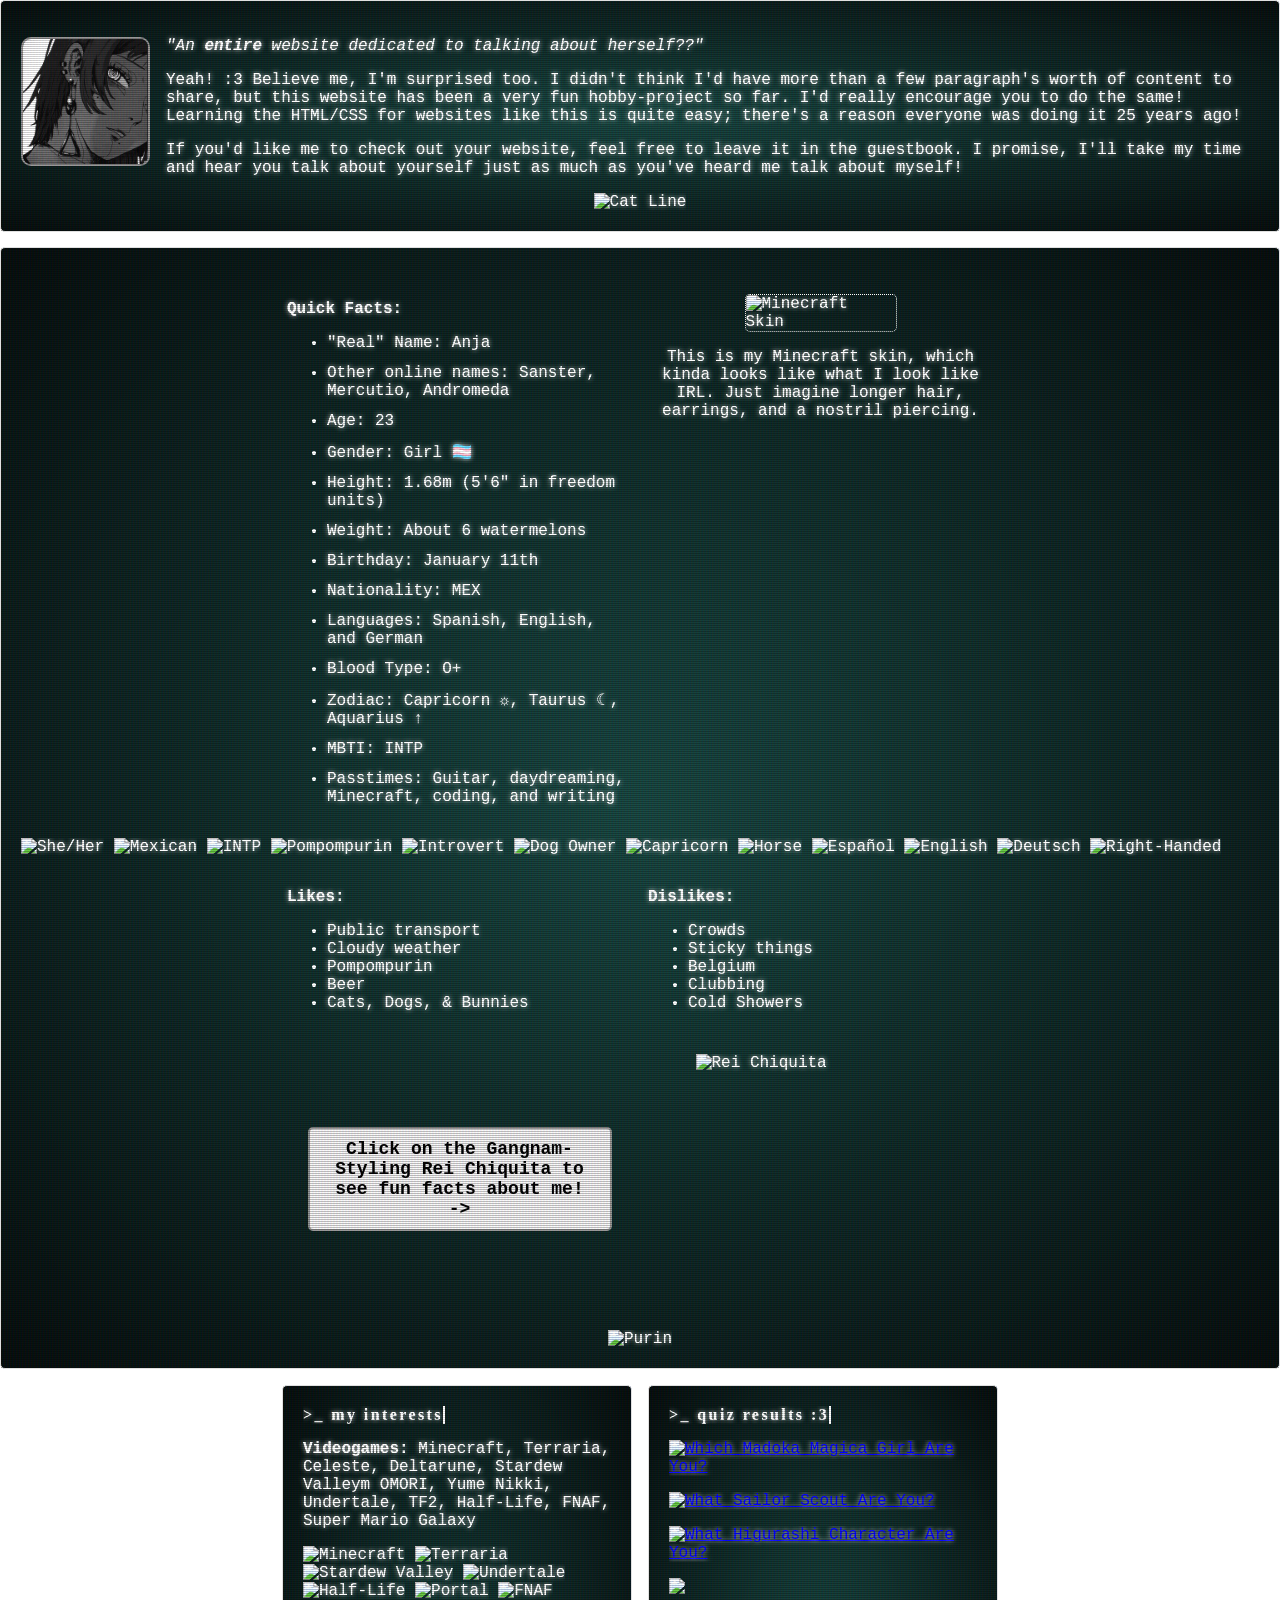
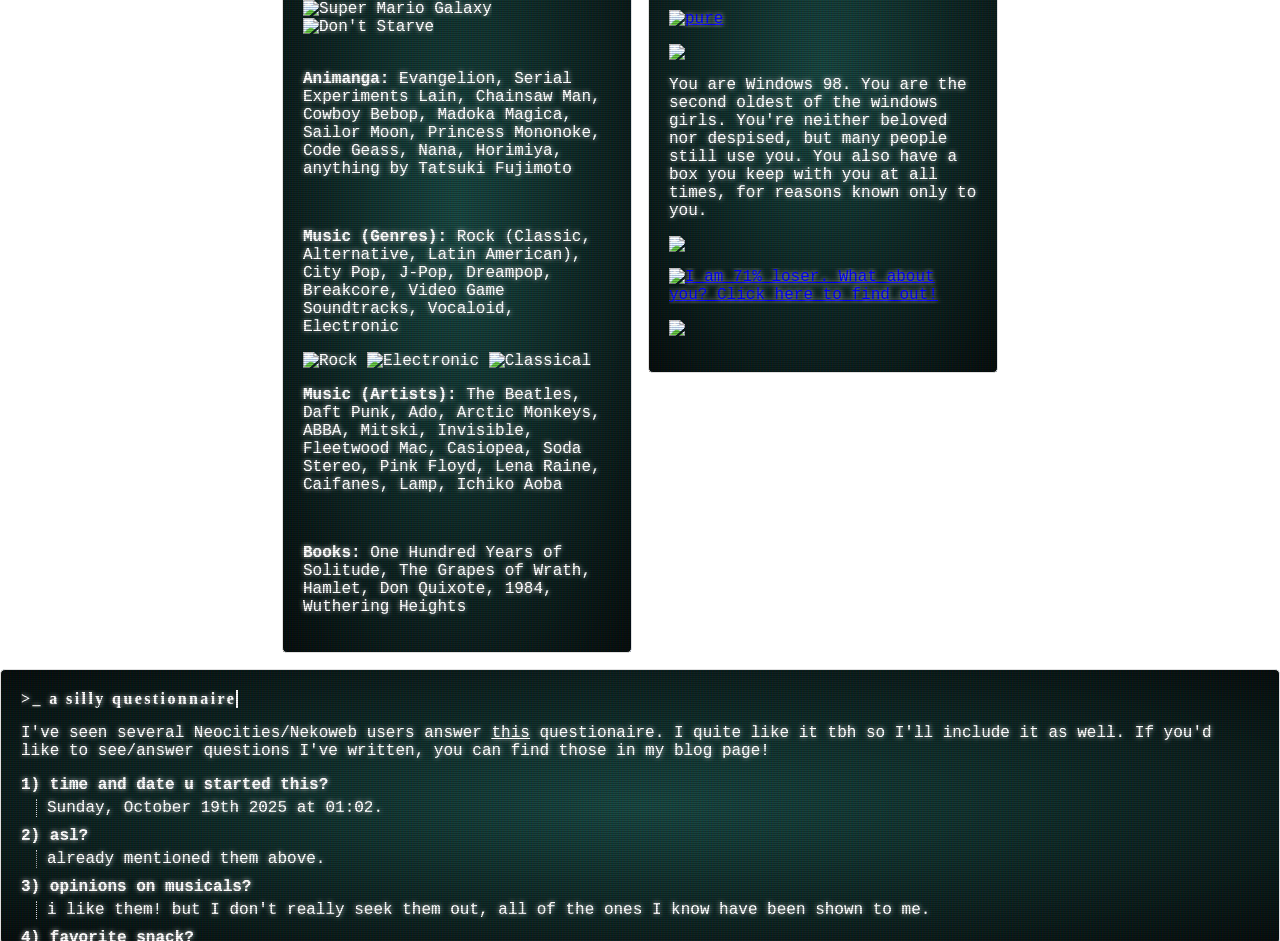
==== commit 7cfacaa5: "Use camelcase CSS A" ====
--- a/sections/about.html
+++ b/sections/about.html
@@ -18,10 +18,10 @@
         <script src="assets/js/typewriter.js" defer></script>
     </head>
     <body>
-        <section class="about-page">
-            <div class="fake-screen">
+        <section class="aboutPage">
+            <div class="fakeScreen">
                 <img
-                    class="bio-pic"
+                    class="bioPic"
                     src="assets/images/abtpic.webp"
                     width="125"
                     height="125"
@@ -48,12 +48,6 @@
                     hear you talk about yourself just as much as you've heard me
                     talk about myself!
                 </p>
-                <p>
-                    Here you'll find general, basic information about me as well
-                    as a few fun quizzes and questionnaires that don't really
-                    fit in any other section. At the very bottom is a longer bio
-                    text. Didn't wanna put it all the way up here.
-                </p>
                 <div style="text-align: center">
                     <img
                         width="600"
@@ -63,12 +57,12 @@
                 </div>
             </div>
         </section>
-        <section class="about-page">
-            <div class="fake-screen">
-                <div class="split-screen">
-                    <div class="abt-col">
+        <section class="aboutPage">
+            <div class="fakeScreen">
+                <div class="splitScreen">
+                    <div class="abtCol">
                         <p><strong>Quick Facts:</strong></p>
-                        <ul>
+                        <ul class="quickFacts">
                             <li>"Real" Name: Anja</li>
                             <li>
                                 Other online names: Sanster, Mercutio, Andromeda
@@ -89,9 +83,9 @@
                             </li>
                         </ul>
                     </div>
-                    <div class="abt-col">
+                    <div class="abtCol">
                         <img
-                            class="mc-skin"
+                            class="mcSkin"
                             src="assets/images/mcskin.gif"
                             alt="Minecraft Skin"
                         />
@@ -104,68 +98,68 @@
                 </div>
                 <div>
                     <img
-                        class="small-id-button"
+                        class="smallIdButton"
                         src="assets/images/id_buttons/sheher.png"
                         alt="She/Her"
                     />
                     <img
-                        class="small-id-button"
+                        class="smallIdButton"
                         src="assets/images/id_buttons/mexican.png"
                         alt="Mexican"
                     />
                     <img
-                        class="small-id-button"
+                        class="smallIdButton"
                         src="assets/images/id_buttons/intp.png"
                         alt="INTP"
                     />
                     <img
-                        class="small-id-button"
+                        class="smallIdButton"
                         src="assets/images/id_buttons/pompompurin.png"
                         alt="Pompompurin"
                     />
                     <img
-                        class="small-id-button"
+                        class="smallIdButton"
                         src="assets/images/id_buttons/introvert.png"
                         alt="Introvert"
                     />
                     <img
-                        class="small-id-button"
+                        class="smallIdButton"
                         src="assets/images/id_buttons/dogowner.png"
                         alt="Dog Owner"
                     />
                     <img
-                        class="small-id-button"
+                        class="smallIdButton"
                         src="assets/images/id_buttons/capricorn.png"
                         alt="Capricorn"
                     />
                     <img
-                        class="small-id-button"
+                        class="smallIdButton"
                         src="assets/images/id_buttons/horse.png"
                         alt="Horse"
                     />
                     <img
-                        class="small-id-button"
+                        class="smallIdButton"
                         src="assets/images/id_buttons/esp.png"
                         alt="Español"
                     />
                     <img
-                        class="small-id-button"
+                        class="smallIdButton"
                         src="assets/images/id_buttons/eng.png"
                         alt="English"
                     />
                     <img
-                        class="small-id-button"
+                        class="smallIdButton"
                         src="assets/images/id_buttons/deu.png"
                         alt="Deutsch"
                     />
                     <img
-                        class="small-id-button"
+                        class="smallIdButton"
                         src="assets/images/id_buttons/righthanded.png"
                         alt="Right-Handed"
                     />
                 </div>
-                <div class="split-screen">
-                    <div class="abt-col">
+                <div class="splitScreen">
+                    <div class="abtCol">
                         <p><strong>Likes:</strong></p>
                         <ul>
                             <li>Public transport</li>
@@ -175,7 +169,7 @@
                             <li>Cats, Dogs, & Bunnies</li>
                         </ul>
                     </div>
-                    <div class="abt-col">
+                    <div class="abtCol">
                         <p><strong>Dislikes:</strong></p>
                         <ul>
                             <li>Crowds</li>
@@ -186,11 +180,11 @@
                         </ul>
                     </div>
                 </div>
-                <div class="split-screen">
-                    <div class="abt-col">
-                        <div class="fun-fact-container">
-                            <div class="fun-fact-box">
-                                <p class="fun-fact">
+                <div class="splitScreen">
+                    <div class="abtCol">
+                        <div class="funFactContainer">
+                            <div class="funFactBox">
+                                <p class="funFact">
                                     Click on the Gangnam-Styling Rei Chiquita to
                                     see fun facts about me!
                                     <br />
@@ -199,9 +193,9 @@
                             </div>
                         </div>
                     </div>
-                    <div class="abt-col">
+                    <div class="abtCol">
                         <img
-                            class="rei-chiquita"
+                            class="reiChiquita"
                             src="assets/images/reichiquita.gif"
                             alt="Rei Chiquita"
                         />
@@ -212,70 +206,72 @@
                 </div>
             </div>
         </section>
-        <section class="about-page">
-            <div class="split-screen abt-interests-quizzes">
-                <div class="abt-col" id="abt-interests-col-left">
-                    <div class="fake-screen">
+        <section class="aboutPage">
+            <div class="splitScreen abtInterestsQuizzes">
+                <div class="abtCol" id="abt-interests-col-left">
+                    <div class="fakeScreen">
                         <h4 class="typeWriter">>_ my interests</h4>
                         <p>
                             <b><strong>Videogames:</strong></b> Minecraft,
-                            Terraria, OMORI, Celeste, Stardew Valley, Yume
-                            Nikki, Undertale, TF2, Half-Life Franchise, FNAF,
-                            Super Mario Galaxy
+                            Terraria, Celeste, Deltarune, Stardew Valleym OMORI,
+                            Yume Nikki, Undertale, TF2, Half-Life, FNAF, Super
+                            Mario Galaxy
                         </p>
                         <div>
                             <img
-                                class="small-leftcol-button"
+                                class="smallLeftcolButton"
                                 src="assets/images/id_buttons/minecraft.png"
                                 alt="Minecraft"
                             />
                             <img
-                                class="small-leftcol-button"
+                                class="smallLeftcolButton"
                                 src="assets/images/id_buttons/terraria.png"
                                 alt="Terraria"
                             />
                             <img
-                                class="small-leftcol-button"
+                                class="smallLeftcolButton"
                                 src="assets/images/id_buttons/sdv.png"
                                 alt="Stardew Valley"
                             />
                             <img
-                                class="small-leftcol-button"
+                                class="smallLeftcolButton"
                                 src="assets/images/id_buttons/undertale.png"
                                 alt="Undertale"
                             />
                             <img
-                                class="small-leftcol-button"
+                                class="smallLeftcolButton"
                                 src="assets/images/id_buttons/hl.png"
                                 alt="Half-Life"
                             />
                             <img
-                                class="small-leftcol-button"
+                                class="smallLeftcolButton"
                                 src="assets/images/id_buttons/portal.png"
                                 alt="Portal"
                             />
                             <img
-                                class="small-leftcol-button"
+                                class="smallLeftcolButton"
                                 src="assets/images/id_buttons/fnaf.png"
                                 alt="FNAF"
                             />
                             <img
-                                class="small-leftcol-button"
+                                class="smallLeftcolButton"
                                 src="assets/images/id_buttons/mario.png"
                                 alt="Super Mario Galaxy"
                             />
                             <img
-                                class="small-leftcol-button"
+                                class="smallLeftcolButton"
                                 src="assets/images/id_buttons/dontstarve.png"
                                 alt="Don't Starve"
                             />
                         </div>
+                        <br />
                         <p>
                             <b><strong>Animanga:</strong></b> Evangelion, Serial
                             Experiments Lain, Chainsaw Man, Cowboy Bebop, Madoka
                             Magica, Sailor Moon, Princess Mononoke, Code Geass,
                             Nana, Horimiya, anything by Tatsuki Fujimoto
                         </p>
+                        <br />
                         <p>
                             <b><strong>Music (Genres):</strong></b> Rock
                             (Classic, Alternative, Latin American), City Pop,
@@ -284,17 +280,17 @@
                         </p>
                         <div>
                             <img
-                                class="small-leftcol-button"
+                                class="smallLeftcolButton"
                                 src="assets/images/id_buttons/rock.png"
                                 alt="Rock"
                             />
                             <img
-                                class="small-leftcol-button"
+                                class="smallLeftcolButton"
                                 src="assets/images/id_buttons/electronic.png"
                                 alt="Electronic"
                             />
                             <img
-                                class="small-leftcol-button"
+                                class="smallLeftcolButton"
                                 src="assets/images/id_buttons/classical.png"
                                 alt="Classical"
                             />
@@ -306,6 +302,7 @@
                             Stereo, Pink Floyd, Lena Raine, Caifanes, Lamp,
                             Ichiko Aoba
                         </p>
+                        <br />
                         <p>
                             <b><strong>Books:</strong></b> One Hundred Years of
                             Solitude, The Grapes of Wrath, Hamlet, Don Quixote,
@@ -313,11 +310,11 @@
                         </p>
                     </div>
                 </div>
-                <div class="abt-col">
-                    <div class="fake-screen">
+                <div class="abtCol">
+                    <div class="fakeScreen">
                         <h4 class="typeWriter">>_ quiz results :3</h4>
                         <a
-                            class="abt-quiz"
+                            class="abtQuiz"
                             target="_blank"
                             rel="noopener noreferrer"
                             href="https://www.theotaku.com/quizzes/view/3096/which_madoka_magica_girl_are_you%3F"
@@ -326,7 +323,7 @@
                                 alt="Which Madoka Magica Girl Are You?"
                         /></a>
                         <a
-                            class="abt-quiz"
+                            class="abtQuiz"
                             target="_blank"
                             rel="noopener noreferrer"
                             href="https://theotaku.com/quizzes/view/1915/what_sailor_scout_are_you%3F"
@@ -335,7 +332,7 @@
                                 alt="What Sailor Scout Are You?"
                         /></a>
                         <a
-                            class="abt-quiz"
+                            class="abtQuiz"
                             target="_blank"
                             rel="noopener noreferrer"
                             href="https://theotaku.com/quizzes/view/1899/what_higurashi_character_are_you%3F"
@@ -344,7 +341,7 @@
                                 alt="What Higurashi Character Are You?"
                         /></a>
                         <a
-                            class="abt-quiz"
+                            class="abtQuiz"
                             target="_blank"
                             rel="noopener noreferrer"
                             href="https://cadnomori.neocities.org/quizzes/nen"
@@ -352,7 +349,7 @@
                                 src="https://cadnomori.neocities.org/quizzes/conjurer.png"
                         /></a>
                         <a
-                            class="abt-quiz"
+                            class="abtQuiz"
                             target="_blank"
                             rel="noopener noreferrer"
                             href="http://rice.place/quiz.html"
@@ -362,7 +359,7 @@
                                 title="you are sweet rice"
                         /></a>
                         <a
-                            class="abt-quiz"
+                            class="abtQuiz"
                             target="_blank"
                             rel="noopener noreferrer"
                             href="https://neuro.nya.pub/fun/ostan"
@@ -376,7 +373,7 @@
                             only to you.
                         </p>
                         <a
-                            class="abt-quiz"
+                            class="abtQuiz"
                             target="_blank"
                             rel="noopener noreferrer"
                             href="http://www.springhole.net"
@@ -384,7 +381,7 @@
                                 src="http://i213.photobucket.com/albums/cc224/SyeraMiktayee/QuizPics/whatfairy_flowerfairy.gif"
                         /></a>
                         <a
-                            class="abt-quiz"
+                            class="abtQuiz"
                             target="_blank"
                             rel="noopener noreferrer"
                             href="http://www.nerdtests.com/ft_loser.php?im"
@@ -393,7 +390,7 @@
                                 alt="I am 71% loser. What about you? Click here to find out!"
                         /></a>
                         <a
-                            class="abt-quiz"
+                            class="abtQuiz"
                             target="_blank"
                             rel="noopener noreferrer"
                             href="http://www.springhole.net"
@@ -404,13 +401,13 @@
                 </div>
             </div>
         </section>
-        <section class="about-page">
-            <div class="fake-screen" style="height: 275px; overflow: auto">
+        <section class="aboutPage">
+            <div class="fakeScreen" style="height: 275px; overflow: auto">
                 <h4 class="typeWriter">>_ a silly questionnaire</h4>
                 <p>
                     I've seen several Neocities/Nekoweb users answer
                     <a
-                        class="resource-link"
+                        class="resourceLink"
                         href="https://burypink.neocities.org/gifts"
                         >this</a
                     >
@@ -604,7 +601,7 @@
                     <span>43) HAS SCIENCE GONE TOO FAR??!?!??!?!</span>
                     <p>
                         <a
-                            class="resource-link"
+                            class="resourceLink"
                             target="_blank"
                             href="https://images3.memedroid.com/images/UPLOADED484/638c27b72a1e0.webp"
                             >IS THIS IMAGE REAL OR FAKE?</a
@@ -852,7 +849,7 @@
         <script>
             (function () {
                 document
-                    .querySelector(".rei-chiquita")
+                    .querySelector(".reiChiquita")
                     .addEventListener("click", function () {
                         const factList = [
                             "i have a dog ! his name is Iron and he is a pitbull.",
@@ -884,13 +881,13 @@
                         const randomInt = Math.floor(
                             Math.random() * factList.length,
                         );
-                        document.querySelector(".fun-fact").textContent =
+                        document.querySelector(".funFact").textContent =
                             factList[randomInt];
                     });
 
                 function syncInterestsQuizzesHeight() {
                     const split = document.querySelector(
-                        ".abt-interests-quizzes",
+                        ".abtInterestsQuizzes",
                     );
                     if (!split) return;
                     const leftCol = document.getElementById(
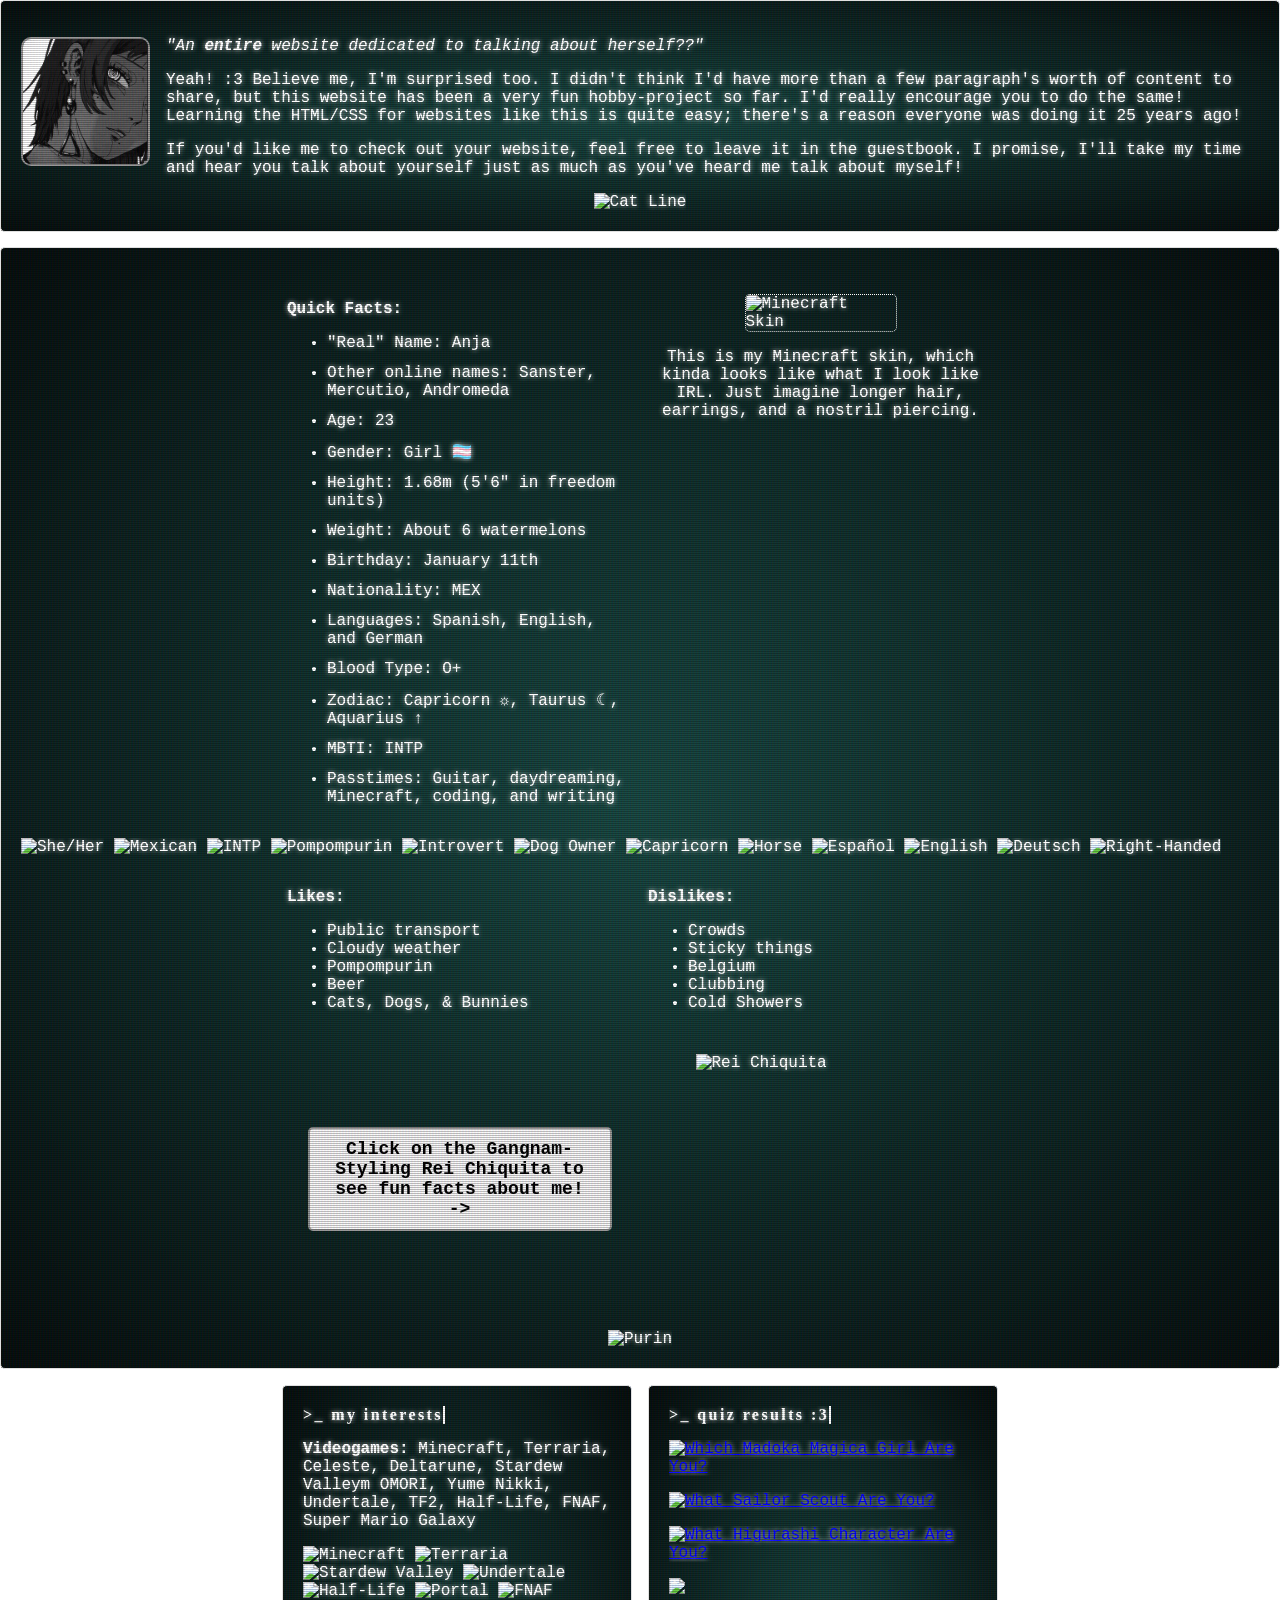
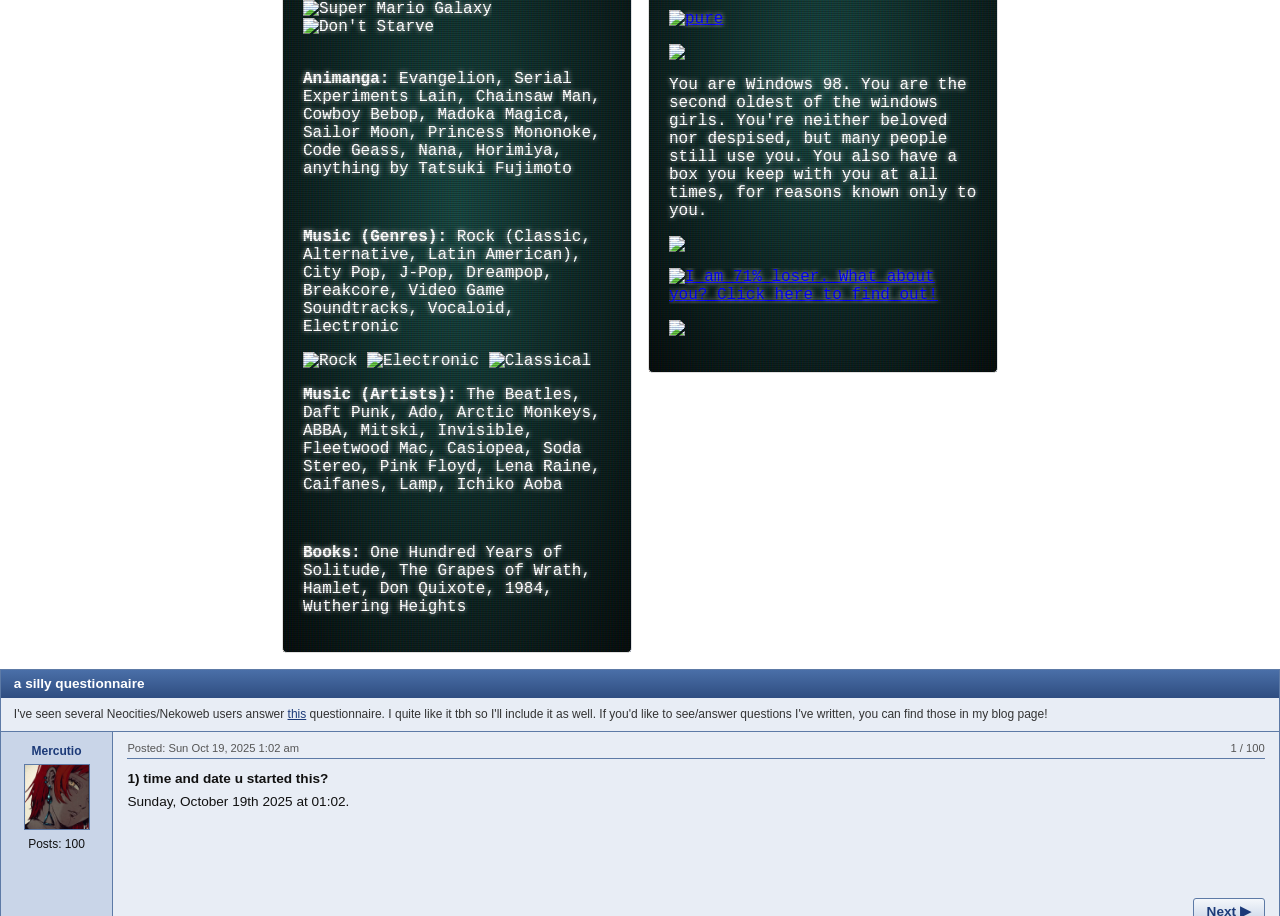
==== commit a59ab5e2: "Aboutupdate" ====
--- a/sections/about.html
+++ b/sections/about.html
@@ -402,20 +402,37 @@
             </div>
         </section>
         <section class="aboutPage">
-            <div class="fakeScreen" style="height: 275px; overflow: auto">
-                <h4 class="typeWriter">>_ a silly questionnaire</h4>
-                <p>
+            <div class="forumBox" id="questionnaire">
+                <div class="forumTitle">a silly questionnaire</div>
+                <p class="forumDesc">
                     I've seen several Neocities/Nekoweb users answer
                     <a
                         class="resourceLink"
                         href="https://burypink.neocities.org/gifts"
                         >this</a
                     >
-                    questionaire. I quite like it tbh so I'll include it as
+                    questionnaire. I quite like it tbh so I'll include it as
                     well. If you'd like to see/answer questions I've written,
                     you can find those in my blog page!
                 </p>
-                <div class="questionnaire">
+                <div class="forumPost">
+                    <div class="forumUser">
+                        <b>Mercutio</b>
+                        <img src="assets/images/abtpic.webp" alt="" />
+                        <span>Posts: 100</span>
+                    </div>
+                    <div class="forumBody">
+                        <div class="forumMeta">
+                            <span>Posted: Sun Oct 19, 2025 1:02 am</span>
+                            <span class="forumCount"></span>
+                        </div>
+                        <div class="forumQuestion"></div>
+                        <div class="forumAnswer"></div>
+                        <button class="forumNext" type="button"></button>
+                    </div>
+                </div>
+            </div>
+            <template id="questionnaireData">
                     <span>1) time and date u started this?</span>
                     <p>Sunday, October 19th 2025 at 01:02.</p>
                     <span>2) asl?</span>
@@ -842,8 +859,8 @@
                     <p>sandboxes and platformers</p>
                     <span>100) time and date you finished this?</span>
                     <p>Sunday, October 19th 2025, 15:46.</p>
-                </div>
-            </div>
+                
+            </template>
         </section>
 
         <script>
@@ -885,6 +902,39 @@
                             factList[randomInt];
                     });
 
+                (function () {
+                    const box = document.getElementById("questionnaire");
+                    const items = [
+                        ...document.getElementById("questionnaireData").content
+                            .children,
+                    ];
+                    const pairs = [];
+                    for (let i = 0; i + 1 < items.length; i += 2) {
+                        pairs.push([items[i], items[i + 1]]);
+                    }
+                    const question = box.querySelector(".forumQuestion");
+                    const answer = box.querySelector(".forumAnswer");
+                    const count = box.querySelector(".forumCount");
+                    const next = box.querySelector(".forumNext");
+                    let index = 0;
+
+                    function show() {
+                        question.innerHTML = pairs[index][0].innerHTML;
+                        answer.innerHTML = pairs[index][1].innerHTML;
+                        count.textContent = index + 1 + " / " + pairs.length;
+                        next.textContent =
+                            index === pairs.length - 1
+                                ? "\u21BA Start over"
+                                : "Next \u25B6";
+                    }
+
+                    next.addEventListener("click", function () {
+                        index = (index + 1) % pairs.length;
+                        show();
+                    });
+                    show();
+                })();
+
                 function syncInterestsQuizzesHeight() {
                     const split = document.querySelector(
                         ".abtInterestsQuizzes",
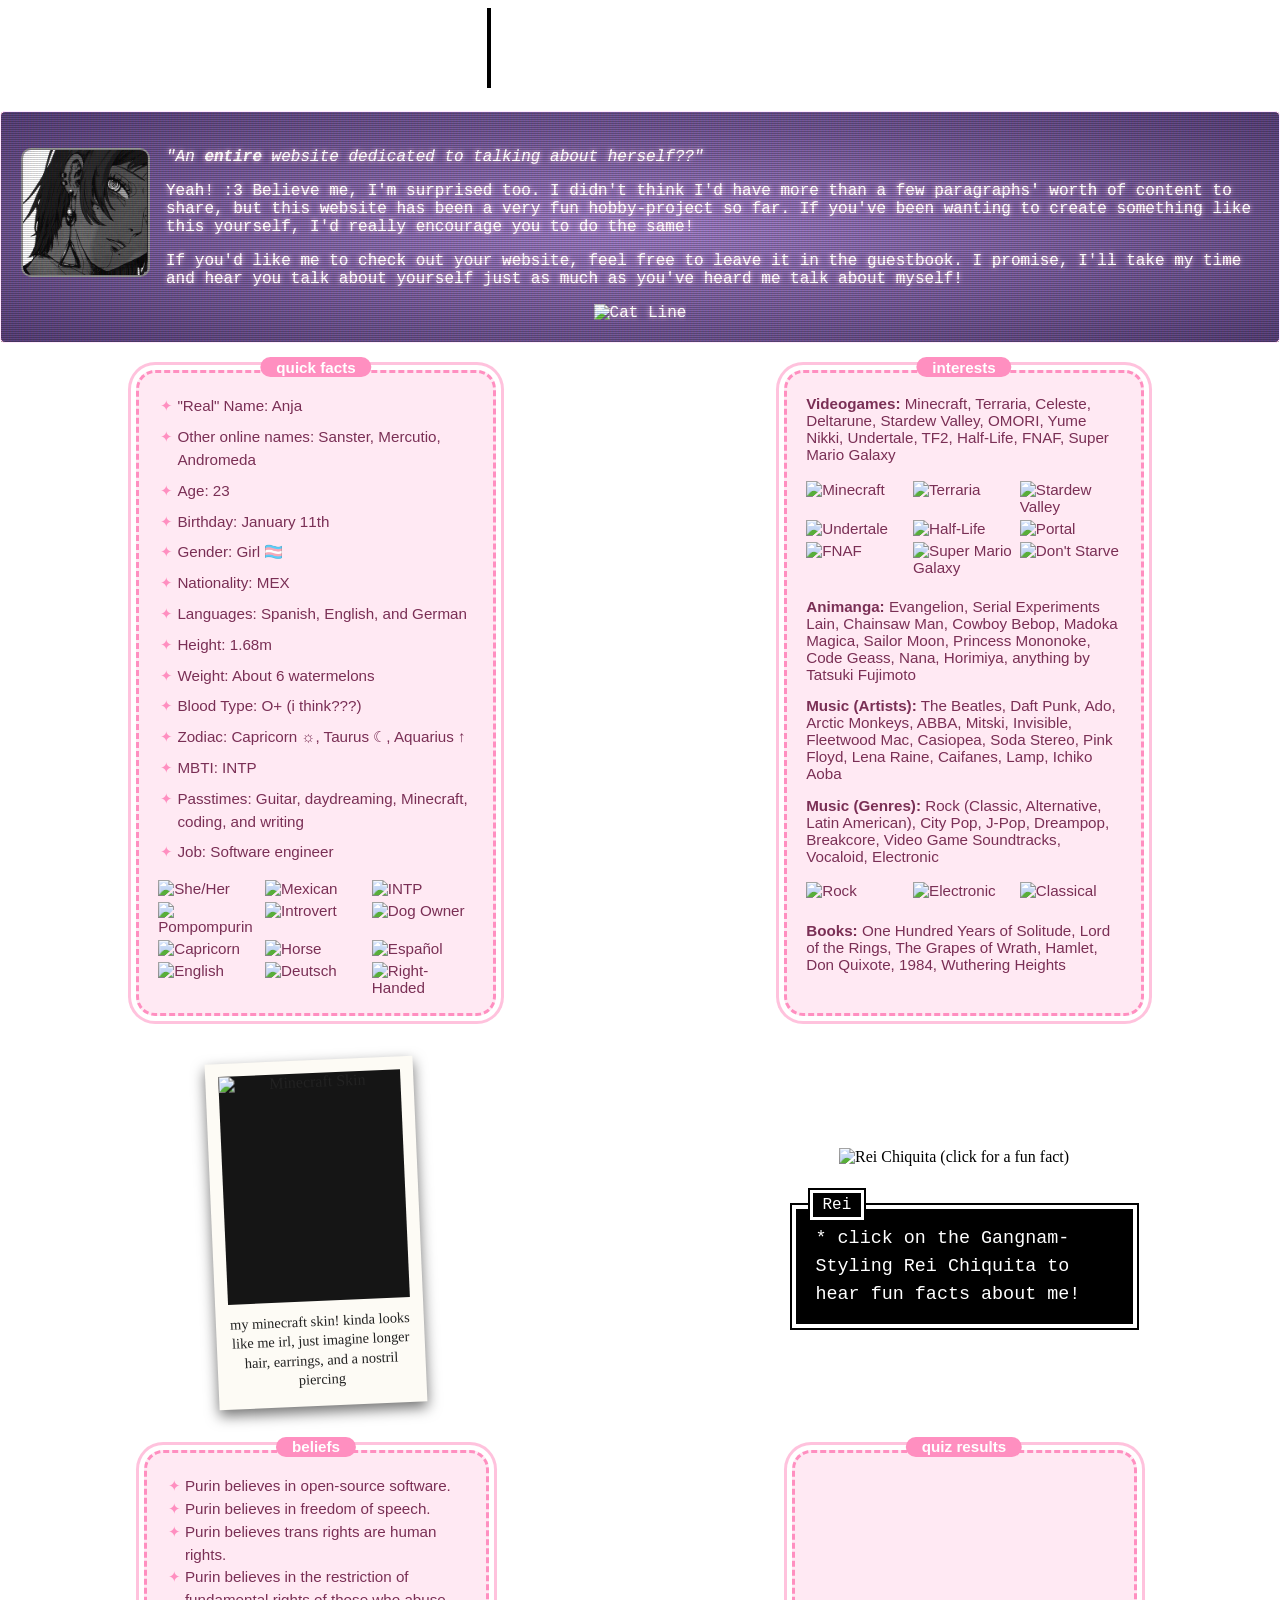
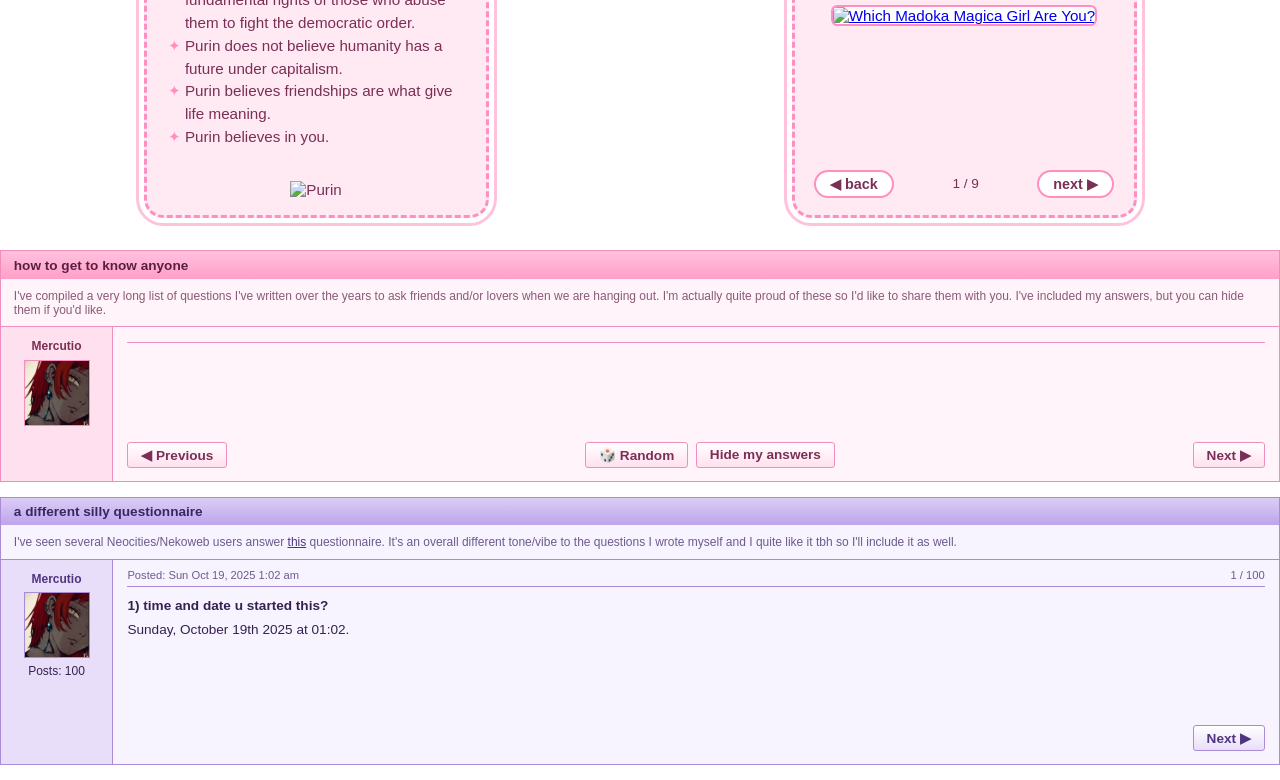
==== commit cc7922e4: "Scroll section titles, lotta tweaks Lotta tweaks  cSS" ====
--- a/sections/about.html
+++ b/sections/about.html
@@ -16,6 +16,7 @@
             }
         </style>
         <script src="assets/js/typewriter.js" defer></script>
+        <script type="module" src="assets/js/sectionTitle.js"></script>
     </head>
     <body>
         <section class="aboutPage">
@@ -36,11 +37,10 @@
                 </p>
                 <p>
                     Yeah! :3 Believe me, I'm surprised too. I didn't think I'd
-                    have more than a few paragraph's worth of content to share,
+                    have more than a few paragraphs' worth of content to share,
                     but this website has been a very fun hobby-project so far.
-                    I'd really encourage you to do the same! Learning the
-                    HTML/CSS for websites like this is quite easy; there's a
-                    reason everyone was doing it 25 years ago!
+                    If you've been wanting to create something like this
+                    yourself, I'd really encourage you to do the same!
                 </p>
                 <p>
                     If you'd like me to check out your website, feel free to
@@ -48,7 +48,7 @@
                     hear you talk about yourself just as much as you've heard me
                     talk about myself!
                 </p>
-                <div style="text-align: center">
+                <div class="centerText">
                     <img
                         width="600"
                         src="assets/images/catline.gif"
@@ -57,167 +57,108 @@
                 </div>
             </div>
         </section>
-        <section class="aboutPage">
-            <div class="fakeScreen">
-                <div class="splitScreen">
-                    <div class="abtCol">
-                        <p><strong>Quick Facts:</strong></p>
+        <section class="aboutPage aboutRows">
+            <div class="splitScreen">
+                <div class="abtCol abtCards abtWide">
+                    <div class="pastelCard">
+                        <span class="pastelTab">quick facts</span>
                         <ul class="quickFacts">
                             <li>"Real" Name: Anja</li>
                             <li>
                                 Other online names: Sanster, Mercutio, Andromeda
                             </li>
                             <li>Age: 23</li>
+                            <li>Birthday: January 11th</li>
                             <li>Gender: Girl 🏳️‍⚧️</li>
-                            <li>Height: 1.68m (5'6" in freedom units)</li>
-                            <li>Weight: About 6 watermelons</li>
-                            <li>Birthday: January 11th</li>
                             <li>Nationality: MEX</li>
                             <li>Languages: Spanish, English, and German</li>
-                            <li>Blood Type: O+</li>
+                            <li>Height: 1.68m</li>
+                            <li>Weight: About 6 watermelons</li>
+                            <li>Blood Type: O+ (i think???)</li>
                             <li>Zodiac: Capricorn ☼, Taurus ☾, Aquarius ↑</li>
                             <li>MBTI: INTP</li>
                             <li>
                                 Passtimes: Guitar, daydreaming, Minecraft,
                                 coding, and writing
                             </li>
+                            <li>Job: Software engineer</li>
                         </ul>
-                    </div>
-                    <div class="abtCol">
-                        <img
-                            class="mcSkin"
-                            src="assets/images/mcskin.gif"
-                            alt="Minecraft Skin"
-                        />
-                        <p style="text-align: center">
-                            This is my Minecraft skin, which kinda looks like
-                            what I look like IRL. Just imagine longer hair,
-                            earrings, and a nostril piercing.
-                        </p>
-                    </div>
-                </div>
-                <div>
-                    <img
-                        class="smallIdButton"
-                        src="assets/images/id_buttons/sheher.png"
-                        alt="She/Her"
-                    />
-                    <img
-                        class="smallIdButton"
-                        src="assets/images/id_buttons/mexican.png"
-                        alt="Mexican"
-                    />
-                    <img
-                        class="smallIdButton"
-                        src="assets/images/id_buttons/intp.png"
-                        alt="INTP"
-                    />
-                    <img
-                        class="smallIdButton"
-                        src="assets/images/id_buttons/pompompurin.png"
-                        alt="Pompompurin"
-                    />
-                    <img
-                        class="smallIdButton"
-                        src="assets/images/id_buttons/introvert.png"
-                        alt="Introvert"
-                    />
-                    <img
-                        class="smallIdButton"
-                        src="assets/images/id_buttons/dogowner.png"
-                        alt="Dog Owner"
-                    />
-                    <img
-                        class="smallIdButton"
-                        src="assets/images/id_buttons/capricorn.png"
-                        alt="Capricorn"
-                    />
-                    <img
-                        class="smallIdButton"
-                        src="assets/images/id_buttons/horse.png"
-                        alt="Horse"
-                    />
-                    <img
-                        class="smallIdButton"
-                        src="assets/images/id_buttons/esp.png"
-                        alt="Español"
-                    />
-                    <img
-                        class="smallIdButton"
-                        src="assets/images/id_buttons/eng.png"
-                        alt="English"
-                    />
-                    <img
-                        class="smallIdButton"
-                        src="assets/images/id_buttons/deu.png"
-                        alt="Deutsch"
-                    />
-                    <img
-                        class="smallIdButton"
-                        src="assets/images/id_buttons/righthanded.png"
-                        alt="Right-Handed"
-                    />
-                </div>
-                <div class="splitScreen">
-                    <div class="abtCol">
-                        <p><strong>Likes:</strong></p>
-                        <ul>
-                            <li>Public transport</li>
-                            <li>Cloudy weather</li>
-                            <li>Pompompurin</li>
-                            <li>Beer</li>
-                            <li>Cats, Dogs, & Bunnies</li>
-                        </ul>
-                    </div>
-                    <div class="abtCol">
-                        <p><strong>Dislikes:</strong></p>
-                        <ul>
-                            <li>Crowds</li>
-                            <li>Sticky things</li>
-                            <li>Belgium</li>
-                            <li>Clubbing</li>
-                            <li>Cold Showers</li>
-                        </ul>
-                    </div>
-                </div>
-                <div class="splitScreen">
-                    <div class="abtCol">
-                        <div class="funFactContainer">
-                            <div class="funFactBox">
-                                <p class="funFact">
-                                    Click on the Gangnam-Styling Rei Chiquita to
-                                    see fun facts about me!
-                                    <br />
-                                    ->
-                                </p>
+                        <div class="idButtons">
+                            <div>
+                                <img
+                                    class="smallIdButton"
+                                    src="assets/images/id_buttons/sheher.png"
+                                    alt="She/Her"
+                                />
+                                <img
+                                    class="smallIdButton"
+                                    src="assets/images/id_buttons/mexican.png"
+                                    alt="Mexican"
+                                />
+                                <img
+                                    class="smallIdButton"
+                                    src="assets/images/id_buttons/intp.png"
+                                    alt="INTP"
+                                />
+                                <img
+                                    class="smallIdButton"
+                                    src="assets/images/id_buttons/pompompurin.png"
+                                    alt="Pompompurin"
+                                />
+                                <img
+                                    class="smallIdButton"
+                                    src="assets/images/id_buttons/introvert.png"
+                                    alt="Introvert"
+                                />
+                                <img
+                                    class="smallIdButton"
+                                    src="assets/images/id_buttons/dogowner.png"
+                                    alt="Dog Owner"
+                                />
+                                <img
+                                    class="smallIdButton"
+                                    src="assets/images/id_buttons/capricorn.png"
+                                    alt="Capricorn"
+                                />
+                                <img
+                                    class="smallIdButton"
+                                    src="assets/images/id_buttons/horse.png"
+                                    alt="Horse"
+                                />
+                                <img
+                                    class="smallIdButton"
+                                    src="assets/images/id_buttons/esp.png"
+                                    alt="Español"
+                                />
+                                <img
+                                    class="smallIdButton"
+                                    src="assets/images/id_buttons/eng.png"
+                                    alt="English"
+                                />
+                                <img
+                                    class="smallIdButton"
+                                    src="assets/images/id_buttons/deu.png"
+                                    alt="Deutsch"
+                                />
+                                <img
+                                    class="smallIdButton"
+                                    src="assets/images/id_buttons/righthanded.png"
+                                    alt="Right-Handed"
+                                />
                             </div>
                         </div>
                     </div>
-                    <div class="abtCol">
-                        <img
-                            class="reiChiquita"
-                            src="assets/images/reichiquita.gif"
-                            alt="Rei Chiquita"
-                        />
-                    </div>
                 </div>
-                <div style="text-align: center">
-                    <img src="assets/images/purin.gif" alt="Purin" />
-                </div>
-            </div>
-        </section>
-        <section class="aboutPage">
-            <div class="splitScreen abtInterestsQuizzes">
-                <div class="abtCol" id="abt-interests-col-left">
-                    <div class="fakeScreen">
-                        <h4 class="typeWriter">>_ my interests</h4>
+                <div class="abtCol abtCards abtWide">
+                    <div class="pastelCard">
+                        <span class="pastelTab">interests</span>
                         <p>
-                            <b><strong>Videogames:</strong></b> Minecraft,
-                            Terraria, Celeste, Deltarune, Stardew Valleym OMORI,
-                            Yume Nikki, Undertale, TF2, Half-Life, FNAF, Super
-                            Mario Galaxy
+                            <strong>Videogames:</strong> Minecraft, Terraria,
+                            Celeste, Deltarune, Stardew Valley, OMORI, Yume
+                            Nikki, Undertale, TF2, Half-Life, FNAF, Super Mario
+                            Galaxy
                         </p>
-                        <div>
+                        <div class="buttonRow">
                             <img
                                 class="smallLeftcolButton"
                                 src="assets/images/id_buttons/minecraft.png"
@@ -264,21 +205,25 @@
                                 alt="Don't Starve"
                             />
                         </div>
-                        <br />
                         <p>
-                            <b><strong>Animanga:</strong></b> Evangelion, Serial
+                            <strong>Animanga:</strong> Evangelion, Serial
                             Experiments Lain, Chainsaw Man, Cowboy Bebop, Madoka
                             Magica, Sailor Moon, Princess Mononoke, Code Geass,
                             Nana, Horimiya, anything by Tatsuki Fujimoto
                         </p>
-                        <br />
                         <p>
-                            <b><strong>Music (Genres):</strong></b> Rock
-                            (Classic, Alternative, Latin American), City Pop,
-                            J-Pop, Dreampop, Breakcore, Video Game Soundtracks,
+                            <strong>Music (Artists):</strong> The Beatles, Daft
+                            Punk, Ado, Arctic Monkeys, ABBA, Mitski, Invisible,
+                            Fleetwood Mac, Casiopea, Soda Stereo, Pink Floyd,
+                            Lena Raine, Caifanes, Lamp, Ichiko Aoba
+                        </p>
+                        <p>
+                            <strong>Music (Genres):</strong> Rock (Classic,
+                            Alternative, Latin American), City Pop, J-Pop,
+                            Dreampop, Breakcore, Video Game Soundtracks,
                             Vocaloid, Electronic
                         </p>
-                        <div>
+                        <div class="buttonRow">
                             <img
                                 class="smallLeftcolButton"
                                 src="assets/images/id_buttons/rock.png"
@@ -295,24 +240,118 @@
                                 alt="Classical"
                             />
                         </div>
+                        
                         <p>
-                            <b><strong>Music (Artists):</strong></b> The
-                            Beatles, Daft Punk, Ado, Arctic Monkeys, ABBA,
-                            Mitski, Invisible, Fleetwood Mac, Casiopea, Soda
-                            Stereo, Pink Floyd, Lena Raine, Caifanes, Lamp,
-                            Ichiko Aoba
-                        </p>
-                        <br />
-                        <p>
-                            <b><strong>Books:</strong></b> One Hundred Years of
-                            Solitude, The Grapes of Wrath, Hamlet, Don Quixote,
+                            <strong>Books:</strong> One Hundred Years of
+                            Solitude, Lord of the Rings, The Grapes of Wrath, Hamlet, Don Quixote,
                             1984, Wuthering Heights
                         </p>
                     </div>
                 </div>
-                <div class="abtCol">
-                    <div class="fakeScreen">
-                        <h4 class="typeWriter">>_ quiz results :3</h4>
+            </div>
+            <div class="splitScreen">
+                <div class="abtCol abtSide">
+                    <figure class="polaroid">
+                        <img
+                            src="assets/images/mcskin.gif"
+                            alt="Minecraft Skin"
+                        />
+                        <figcaption>
+                            my minecraft skin! kinda looks like me irl, just
+                            imagine longer hair, earrings, and a nostril
+                            piercing
+                        </figcaption>
+                    </figure>
+                </div>
+                <div class="abtCol abtSide">
+                    <button class="reiButton" id="rei-button" type="button">
+                        <img
+                            class="reiChiquita"
+                            src="assets/images/reichiquita.gif"
+                            alt="Rei Chiquita (click for a fun fact)"
+                        />
+                    </button>
+                    <div class="omoriBox">
+                        <span class="omoriName">Rei</span>
+                        <p class="omoriText">
+                            * click on the Gangnam-Styling Rei Chiquita to hear
+                            fun facts about me!
+                        </p>
+                        <img
+                            class="omoriCursor"
+                            src="assets/DialogueSystem.js%20Template%20-%20OMORI/img/cursor_menu.png"
+                            alt=""
+                        />
+                    </div>
+                </div>
+            </div>
+            <div class="splitScreen">
+                <div class="abtCol abtCards">
+                    <div class="pastelCard">
+                        <span class="pastelTab">beliefs</span>
+                        <div class="pastelCols">
+                            <div>
+                                <ul>
+                                    <li>
+                                        Purin believes in open-source software.
+                                    </li>
+                                    <li>
+                                        Purin believes in freedom of speech.
+                                    </li>
+                                    <li>
+                                        Purin believes trans rights are human
+                                        rights.
+                                    </li>
+                                    <li>
+                                        Purin believes in the restriction of
+                                        fundamental rights of those who abuse
+                                        them to fight the democratic order.
+                                    </li>
+                                    <li>
+                                        Purin does not believe humanity has a
+                                        future under capitalism.
+                                    </li>
+                                    <li>
+                                        Purin believes friendships are what give
+                                        life meaning.
+                                    </li>
+                                    <li>Purin believes in you.</li>
+                                </ul>
+                            </div>
+                        </div>
+                        <img
+                            class="aboutPurin"
+                            src="assets/images/purin.gif"
+                            alt="Purin"
+                        />
+                    </div>
+                </div>
+                <div class="abtCol abtCards">
+                    <div class="pastelCard quizCard">
+                        <span class="pastelTab">quiz results</span>
+                        <div class="quizView">
+                            <div class="quizImg"></div>
+                            <p class="quizCaption" hidden></p>
+                        </div>
+                        <div class="quizNav">
+                            <button
+                                class="pastelButton"
+                                id="quiz-prev"
+                                type="button"
+                            >
+                                &#9664; back
+                            </button>
+                            <span class="quizCount"></span>
+                            <button
+                                class="pastelButton"
+                                id="quiz-next"
+                                type="button"
+                            >
+                                next &#9654;
+                            </button>
+                        </div>
+                    </div>
+                    <template id="quizData">
                         <a
                             class="abtQuiz"
                             target="_blank"
@@ -347,6 +386,7 @@
                             href="https://cadnomori.neocities.org/quizzes/nen"
                             ><img
                                 src="https://cadnomori.neocities.org/quizzes/conjurer.png"
+                                alt="What Nen type are you? Conjurer"
                         /></a>
                         <a
                             class="abtQuiz"
@@ -363,7 +403,9 @@
                             target="_blank"
                             rel="noopener noreferrer"
                             href="https://neuro.nya.pub/fun/ostan"
-                            ><img src="https://neuro.nya.pub/fun/ostan/98.jpg"
+                            ><img
+                                src="https://neuro.nya.pub/fun/ostan/98.jpg"
+                                alt="Which Windows girl are you? Windows 98"
                         /></a>
                         <p>
                             You are Windows 98. You are the second oldest of the
@@ -379,6 +421,7 @@
                             href="http://www.springhole.net"
                             ><img
                                 src="http://i213.photobucket.com/albums/cc224/SyeraMiktayee/QuizPics/whatfairy_flowerfairy.gif"
+                                alt="What kind of fairy are you? A flower fairy"
                         /></a>
                         <a
                             class="abtQuiz"
@@ -396,14 +439,74 @@
                             href="http://www.springhole.net"
                             ><img
                                 src="http://i213.photobucket.com/albums/cc224/SyeraMiktayee/QuizPics/tag_werewolf.gif"
+                                alt="Werewolf"
                         /></a>
+                    </template>
+                </div>
+            </div>
+        </section>
+        <section class="aboutPage">
+            <div class="forumBox" id="questions-box">
+                <div class="forumTitle">how to get to know anyone</div>
+                <p class="forumDesc">
+                    I've compiled a very long list of questions I've written
+                    over the years to ask friends and/or lovers when we are
+                    hanging out. I'm actually quite proud of these so I'd like
+                    to share them with you. I've included my answers, but you
+                    can hide them if you'd like.
+                </p>
+                <div class="forumPost">
+                    <div class="forumUser">
+                        <b>Mercutio</b>
+                        <img src="assets/images/abtpic.webp" alt="" />
+                        <span class="forumPosts"></span>
+                    </div>
+                    <div class="forumBody">
+                        <div class="forumMeta">
+                            <span class="forumSubject"></span>
+                            <span class="forumCount"></span>
+                        </div>
+                        <div class="forumQuestion forumBig"></div>
+                        <div class="forumAnswer forumBig"></div>
+                        <div class="forumNav">
+                            <button
+                                class="forumButton"
+                                id="questions-prev"
+                                type="button"
+                            >
+                                &#9664; Previous
+                            </button>
+                            <div class="forumNavMid">
+                                <button
+                                    class="forumButton"
+                                    id="questions-random"
+                                    type="button"
+                                >
+                                    &#127922; Random
+                                </button>
+                                <button
+                                    class="forumButton"
+                                    id="questions-toggle"
+                                    type="button"
+                                >
+                                    Hide my answers
+                                </button>
+                            </div>
+                            <button
+                                class="forumButton"
+                                id="questions-next"
+                                type="button"
+                            >
+                                Next &#9654;
+                            </button>
+                        </div>
                     </div>
                 </div>
             </div>
         </section>
         <section class="aboutPage">
             <div class="forumBox" id="questionnaire">
-                <div class="forumTitle">a silly questionnaire</div>
+                <div class="forumTitle">a different silly questionnaire</div>
                 <p class="forumDesc">
                     I've seen several Neocities/Nekoweb users answer
                     <a
@@ -411,9 +514,9 @@
                         href="https://burypink.neocities.org/gifts"
                         >this</a
                     >
-                    questionnaire. I quite like it tbh so I'll include it as
-                    well. If you'd like to see/answer questions I've written,
-                    you can find those in my blog page!
+                    questionnaire. It's an overall different tone/vibe to the
+                    questions I wrote myself and I quite like it tbh so I'll
+                    include it as well.
                 </p>
                 <div class="forumPost">
                     <div class="forumUser">
@@ -428,479 +531,585 @@
                         </div>
                         <div class="forumQuestion"></div>
                         <div class="forumAnswer"></div>
-                        <button class="forumNext" type="button"></button>
+                        <button
+                            class="forumButton forumNext"
+                            type="button"
+                        ></button>
                     </div>
                 </div>
             </div>
             <template id="questionnaireData">
-                    <span>1) time and date u started this?</span>
-                    <p>Sunday, October 19th 2025 at 01:02.</p>
-                    <span>2) asl?</span>
-                    <p>already mentioned them above.</p>
-                    <span>3) opinions on musicals?</span>
-                    <p>
-                        i like them! but I don't really seek them out, all of
-                        the ones I know have been shown to me.
-                    </p>
-                    <span>4) favorite snack?</span>
-                    <p>
-                        every day i make myself a bowl of müsli with yogurt,
-                        half an apple sliced into small pieces, and honey. might
-                        be a bit larger than your average snack? but it's
-                        definitely a lot closer to a snack than a meal.
-                    </p>
-                    <span>5) have u ever been in love?</span>
-                    <p>yeah.</p>
-                    <span>6) favorite pokemon?</span>
-                    <p>Gengar. he looks so huggable.</p>
-                    <span>7) mario kart main?</span>
-                    <p>Rosalina my beloved</p>
-                    <span>8) tf2 main?</span>
-                    <p>Soldier</p>
-                    <span>9) do you laugh at youtube poops?</span>
-                    <p>
-                        yes. if you are a spanish speaker and somehow haven't
-                        stumbled on YTPH <b>please</b> check them out, they're
-                        like a relic of a bygone era.
-                    </p>
-                    <span>10) are you listening to music right now?</span>
-                    <p>yes.</p>
-                    <span>11) favorite shape?</span>
-                    <p>a right triangle.</p>
-                    <span>12) do you believe in astrology?</span>
-                    <p>
-                        i know my signs, i know what they mean, and i think it's
-                        a fun conversation topic! i won't make any decisions
-                        based on it, though.
-                    </p>
-                    <span>13) do you believe in the occult?</span>
-                    <p>
-                        not really. i just find it unbelievably cool
-                        conceptually.
-                    </p>
-                    <span>14) opinions on vocaloid?</span>
-                    <p>
-                        not among my most listened genres but i like it a lot. i
-                        genuinely believe this is where the intersection of
-                        music and technology peaked and we should've stopped
-                        there.
-                    </p>
-                    <span>15) would you ever want to be a rockstar?</span>
-                    <p>sure! maybe not a frontman though.</p>
-                    <span>16) do you easily get stressed?</span>
-                    <p>yeah. it's not something i like about myself.</p>
-                    <span
-                        >17) what is/was your favorite class in high
-                        school?</span
+                <span>1) time and date u started this?</span>
+                <p>Sunday, October 19th 2025 at 01:02.</p>
+                <span>2) asl?</span>
+                <p>already mentioned them above.</p>
+                <span>3) opinions on musicals?</span>
+                <p>
+                    i like them! but I don't really seek them out, all of the
+                    ones I know have been shown to me.
+                </p>
+                <span>4) favorite snack?</span>
+                <p>
+                    every day i make myself a bowl of müsli with yogurt, half an
+                    apple sliced into small pieces, and honey. might be a bit
+                    larger than your average snack? but it's definitely a lot
+                    closer to a snack than a meal.
+                </p>
+                <span>5) have u ever been in love?</span>
+                <p>yeah.</p>
+                <span>6) favorite pokemon?</span>
+                <p>Gengar. he looks so huggable.</p>
+                <span>7) mario kart main?</span>
+                <p>Rosalina my beloved</p>
+                <span>8) tf2 main?</span>
+                <p>Soldier</p>
+                <span>9) do you laugh at youtube poops?</span>
+                <p>
+                    yes. if you are a spanish speaker and somehow haven't
+                    stumbled on YTPH <b>please</b> check them out, they're like
+                    a relic of a bygone era.
+                </p>
+                <span>10) are you listening to music right now?</span>
+                <p>yes.</p>
+                <span>11) favorite shape?</span>
+                <p>a right triangle.</p>
+                <span>12) do you believe in astrology?</span>
+                <p>
+                    i know my signs, i know what they mean, and i think it's a
+                    fun conversation topic! i won't make any decisions based on
+                    it, though.
+                </p>
+                <span>13) do you believe in the occult?</span>
+                <p>
+                    not really. i just find it unbelievably cool conceptually.
+                </p>
+                <span>14) opinions on vocaloid?</span>
+                <p>
+                    not among my most listened genres but i like it a lot. i
+                    genuinely believe this is where the intersection of music
+                    and technology peaked and we should've stopped there.
+                </p>
+                <span>15) would you ever want to be a rockstar?</span>
+                <p>sure! maybe not a frontman though.</p>
+                <span>16) do you easily get stressed?</span>
+                <p>yeah. it's not something i like about myself.</p>
+                <span>17) what is/was your favorite class in high school?</span>
+                <p>history, by far</p>
+                <span
+                    >18) what pokemon type would you be? dual types are allowed
+                    lol</span
+                >
+                <p>ghost types all have such cool designs</p>
+                <span>19) rei or asuka?</span>
+                <p>Rei.</p>
+                <span>20) favorite html tag?</span>
+                <p>
+                    &lt;section&gt;. it's elegant and a fantastic semantic
+                    enhancement.
+                </p>
+                <span>21) are you religious?</span>
+                <p>
+                    oof not at all. i was raised catholic but renounced my faith
+                    pretty much as soon as i learned it was possible
+                </p>
+                <span>22) opinions on nightcore?</span>
+                <p>
+                    nightcore's immeasurable contributions to not just music but
+                    humanity will sadly never be recognized, let alone
+                    appreciated. but those who know, those who were there, those
+                    who lived it and continue living it, understand this is for
+                    the best.
+                </p>
+                <span
+                    >23) did you go through any major phase? (emo, goth,
+                    weeaboo, etc)</span
+                >
+                <p>
+                    i've had many "special interest" phases so i guess that
+                    counts?
+                </p>
+                <span>24) are you good at drawing?</span>
+                <p>
+                    nope. but that's on me because i've never really set aside
+                    the time to practice.
+                </p>
+                <span>25) do you crack your joints?</span>
+                <p>
+                    i crack my fingers and wrists very regularly. every few
+                    hours i can crack my left and right jaws once each
+                    respectively. it's loud.
+                </p>
+                <span>26) do you read visual novels?</span>
+                <p>
+                    not really. there's some i want to check out but it's not
+                    high on the priority list.
+                </p>
+                <span>27) can you sew?</span>
+                <p>
+                    my mom taught me once and i could do it well. however this
+                    was four years ago and i have never had to sew anything
+                    since so i don't wanna say i know how to.
+                </p>
+                <span>28) can you cook?</span>
+                <p>yes. i quite enjoy it. see the cookbook section for more.</p>
+                <span>29) most expensive thing you've bought?</span>
+                <p>my current laptop</p>
+                <span>30) opinions on cosplay?</span>
+                <p>
+                    i admire cosplayers a lot and would love to cosplay someday
+                    !
+                </p>
+                <span>31) what's your most hated band/musician?</span>
+                <p>
+                    common answer maybe but i don't like Imagine Dragons. like i
+                    don't even think their music is that bad (i just find it
+                    bland), it has more to do with shitty people i've met who
+                    like them. it's a dislike by association.
+                </p>
+                <span>32) are you a dramatic person?</span>
+                <p>
+                    if i'm comfortable around you i <i>WILL</i> exaggerate any
+                    inconvenience i face.
+                </p>
+                <span>33) what emoticon do you use most?</span>
+                <p>:3 (this shouldn't surprise you)</p>
+                <span>34) can a miracle certainly occur?</span>
+                <p>no, not certainly.</p>
+                <span>35) would you let a vampire suck ur blood?</span>
+                <p>please and thank you.</p>
+                <span>36) do you have a celebrity crush?</span>
+                <p>nah.</p>
+                <span>37) do you like snow?</span>
+                <p>
+                    yes!! i grew up in a tropical coast city so i never got to
+                    see snow until i moved to Germany when i was 19. i find its
+                    presence very beautiful and relaxing.
+                </p>
+                <span>38) were you really into greek mythology as a kid?</span>
+                <p>
+                    nah, though i got really into it in high school when reading
+                    The Odyssey and playing Hades
+                </p>
+                <span
+                    >39) what are some things you could competently deliver a
+                    speech on?</span
+                >
+                <p>evangelion lore. yeah.</p>
+                <span>40) are you good at spelling?</span>
+                <p>yes :3</p>
+                <span>41) which touhou wud u fuk?</span>
+                <p>
+                    i dont know much about touhou. i shall undertake some
+                    research and report back.
+                </p>
+                <span
+                    >42) do you think there's going to be a robot
+                    takeover?</span
+                >
+                <p>
+                    yeah. i tend to be pretty pessimistic about this particular
+                    topic.
+                </p>
+                <span>43) HAS SCIENCE GONE TOO FAR??!?!??!?!</span>
+                <p>
+                    <a
+                        class="resourceLink"
+                        target="_blank"
+                        href="https://images3.memedroid.com/images/UPLOADED484/638c27b72a1e0.webp"
+                        >IS THIS IMAGE REAL OR FAKE?</a
                     >
-                    <p>history, by far</p>
-                    <span
-                        >18) what pokemon type would you be? dual types are
-                        allowed lol</span
+                </p>
+                <span>44) would you be an angel or devil?</span>
+                <p>a beautiful angel.</p>
+                <span>45) sine, cosine, or tangent?</span>
+                <p>i kinda fw cosine the heaviest</p>
+                <span>46) do you like licorice?</span>
+                <p>i have no opinions on it.</p>
+                <span
+                    >47) whats one thing you cant stand that everyone else
+                    loves?</span
+                >
+                <p>
+                    spicy food. especially an issue growing up in Mexico, where
+                    most candy and snacks are made to be spicy.
+                </p>
+                <span>48) what books did you like as a kid?</span>
+                <p>
+                    the wimpy kid & captain underpants series, as well as the
+                    hunger games books.
+                </p>
+                <span>49) can you play any instruments?</span>
+                <p>
+                    electric & acoustic guitar, electric bass, saxophone, drums,
+                    keyboards, and harmonica.
+                </p>
+                <span
+                    >50) what song would you want to play at your wedding?</span
+                >
+                <p>
+                    Bach's Suite No. 3 in D major, BWV 1068, 2nd movement:
+                    "Air". you probably have heard this song somewhere.
+                </p>
+                <span>51) do you believe in reincarnation?</span>
+                <p>
+                    no. but much like the occult question i find it super cool
+                    conceptually.
+                </p>
+                <span>52) finish the sentence: I'm just a guy who ______</span>
+                <p>always wanted to be a girl lol. glad i got around to it.</p>
+                <span>53) have you been to another continent?</span>
+                <p>
+                    besides North America, only Europe; i have also<em
+                        >technically</em
                     >
-                    <p>ghost types all have such cool designs</p>
-                    <span>19) rei or asuka?</span>
-                    <p>Rei.</p>
-                    <span>20) favorite html tag?</span>
-                    <p>
-                        &lt;section&gt;. it's elegant and a fantastic semantic
-                        enhancement.
-                    </p>
-                    <span>21) are you religious?</span>
-                    <p>
-                        oof not at all. i was raised catholic but renounced my
-                        faith pretty much as soon as i learned it was possible
-                    </p>
-                    <span>22) opinions on nightcore?</span>
-                    <p>
-                        nightcore's immeasurable contributions to not just music
-                        but humanity will sadly never be recognized, let alone
-                        appreciated. but those who know, those who were there,
-                        those who lived it and continue living it, understand
-                        this is for the best.
-                    </p>
-                    <span
-                        >23) did you go through any major phase? (emo, goth,
-                        weeaboo, etc)</span
-                    >
-                    <p>
-                        i've had many "special interest" phases so i guess that
-                        counts?
-                    </p>
-                    <span>24) are you good at drawing?</span>
-                    <p>
-                        nope. but that's on me because i've never really set
-                        aside the time to practice.
-                    </p>
-                    <span>25) do you crack your joints?</span>
-                    <p>
-                        i crack my fingers and wrists very regularly. every few
-                        hours i can crack my left and right jaws once each
-                        respectively. it's loud.
-                    </p>
-                    <span>26) do you read visual novels?</span>
-                    <p>
-                        not really. there's some i want to check out but it's
-                        not high on the priority list.
-                    </p>
-                    <span>27) can you sew?</span>
-                    <p>
-                        my mom taught me once and i could do it well. however
-                        this was four years ago and i have never had to sew
-                        anything since so i don't wanna say i know how to.
-                    </p>
-                    <span>28) can you cook?</span>
-                    <p>
-                        yes. i quite enjoy it. see the cookbook section for
-                        more.
-                    </p>
-                    <span>29) most expensive thing you've bought?</span>
-                    <p>my current laptop</p>
-                    <span>30) opinions on cosplay?</span>
-                    <p>
-                        i admire cosplayers a lot and would love to cosplay
-                        someday !
-                    </p>
-                    <span>31) what's your most hated band/musician?</span>
-                    <p>
-                        common answer maybe but i don't like Imagine Dragons.
-                        like i don't even think their music is that bad (i just
-                        find it bland), it has more to do with shitty people
-                        i've met who like them. it's a dislike by association.
-                    </p>
-                    <span>32) are you a dramatic person?</span>
-                    <p>
-                        if i'm comfortable around you i <i>WILL</i> exaggerate
-                        any inconvenience i face.
-                    </p>
-                    <span>33) what emoticon do you use most?</span>
-                    <p>:3 (this shouldn't surprise you)</p>
-                    <span>34) can a miracle certainly occur?</span>
-                    <p>no, not certainly.</p>
-                    <span>35) would you let a vampire suck ur blood?</span>
-                    <p>please and thank you.</p>
-                    <span>36) do you have a celebrity crush?</span>
-                    <p>nah.</p>
-                    <span>37) do you like snow?</span>
-                    <p>
-                        yes!! i grew up in a tropical coast city so i never got
-                        to see snow until i moved to Germany when i was 19. i
-                        find its presence very beautiful and relaxing.
-                    </p>
-                    <span
-                        >38) were you really into greek mythology as a
-                        kid?</span
-                    >
-                    <p>
-                        nah, though i got really into it in high school when
-                        reading The Odyssey and playing Hades
-                    </p>
-                    <span
-                        >39) what are some things you could competently deliver
-                        a speech on?</span
-                    >
-                    <p>evangelion lore. yeah.</p>
-                    <span>40) are you good at spelling?</span>
-                    <p>yes :3</p>
-                    <span>41) which touhou wud u fuk?</span>
-                    <p>
-                        i dont know much about touhou. i shall undertake some
-                        research and report back.
-                    </p>
-                    <span
-                        >42) do you think there's going to be a robot
-                        takeover?</span
-                    >
-                    <p>
-                        yeah. i tend to be pretty pessimistic about this
-                        particular topic.
-                    </p>
-                    <span>43) HAS SCIENCE GONE TOO FAR??!?!??!?!</span>
-                    <p>
-                        <a
-                            class="resourceLink"
-                            target="_blank"
-                            href="https://images3.memedroid.com/images/UPLOADED484/638c27b72a1e0.webp"
-                            >IS THIS IMAGE REAL OR FAKE?</a
-                        >
-                    </p>
-                    <span>44) would you be an angel or devil?</span>
-                    <p>a beautiful angel.</p>
-                    <span>45) sine, cosine, or tangent?</span>
-                    <p>i kinda fw cosine the heaviest</p>
-                    <span>46) do you like licorice?</span>
-                    <p>i have no opinions on it.</p>
-                    <span
-                        >47) whats one thing you cant stand that everyone else
-                        loves?</span
-                    >
-                    <p>
-                        spicy food. especially an issue growing up in Mexico,
-                        where most candy and snacks are made to be spicy.
-                    </p>
-                    <span>48) what books did you like as a kid?</span>
-                    <p>
-                        the wimpy kid & captain underpants series, as well as
-                        the hunger games books.
-                    </p>
-                    <span>49) can you play any instruments?</span>
-                    <p>
-                        electric & acoustic guitar, electric bass, saxophone,
-                        drums, keyboards, and harmonica.
-                    </p>
-                    <span
-                        >50) what song would you want to play at your
-                        wedding?</span
-                    >
-                    <p>
-                        Bach's Suite No. 3 in D major, BWV 1068, 2nd movement:
-                        "Air". you probably have heard this song somewhere.
-                    </p>
-                    <span>51) do you believe in reincarnation?</span>
-                    <p>
-                        no. but much like the occult question i find it super
-                        cool conceptually.
-                    </p>
-                    <span
-                        >52) finish the sentence: I'm just a guy who
-                        ______</span
-                    >
-                    <p>
-                        always wanted to be a girl lol. glad i got around to it.
-                    </p>
-                    <span>53) have you been to another continent?</span>
-                    <p>
-                        besides North America, only Europe; i have also<em
-                            >technically</em
-                        >
-                        been to Asia (Ankara in Türkiye) but like, barely.
-                    </p>
-                    <span>54) whats your worst habit?</span>
-                    <p>a somewhat avoidant conflict resolution style.</p>
-                    <span>55) favorite vegetable?</span>
-                    <p>POTATOES, with BROCCOLI as a very close 2nd place</p>
-                    <span
-                        >56) whats something stupid that scared the shit outta
-                        you as a kid?</span
-                    >
-                    <p>
-                        the song "A Dios Le Pido" by Juanes. i can't put into
-                        words the mental image this song put in my head but it
-                        made me very uneasy. i'm also not sure when i stopped
-                        fearing this song, it's a banger !
-                    </p>
-                    <span>57) whats one of your guilty pleasures?</span>
-                    <p>i have none. i am not ashamed of what i like.</p>
-                    <span>58) would you rather be a ghost or a vampire?</span>
-                    <p>
-                        a vampire,, always dressed up as them for halloween as a
-                        kid
-                    </p>
-                    <span>59) what do you fear most?</span>
-                    <p>
-                        not having anyone in my life besides myself who
-                        understands me or wants to understand me.
-                    </p>
-                    <span>60) do you sleep with any plushies?</span>
-                    <p>
-                        several around the bed, but only one in the bed:
-                        Cinnamoroll
-                    </p>
-                    <span>61) what hobby do you just not understand?</span>
-                    <p>
-                        fishing. i've given it several good tries but it's just
-                        so mind-numbingly boring, i'm sorry.
-                    </p>
-                    <span>62) do you like the taste of alcohol?</span>
-                    <p>
-                        i don't mind it. i'll always choose a cocktail over a
-                        shot, though. and beer over a cocktail.
-                    </p>
-                    <span>63) are you a hopeless romantic?</span>
-                    <p>...ye</p>
-                    <span>64) which deadly sin best fits you?</span>
-                    <p>envy...</p>
-                    <span
-                        >65) which of your physical features do you like the
-                        most?</span
-                    >
-                    <p>
-                        my eyes, probably. they're so dark and glossy you can
-                        see yourself reflected in them.
-                    </p>
-                    <span>66) are your ears pierced?</span>
-                    <p>
-                        yes ! two on each earlobe and a helix piercing on my
-                        right ear
-                    </p>
-                    <span>67) have you ever been in a physical fight?</span>
-                    <p>
-                        yeah, the one or two times it occurred to me to fight
-                        back against my bullies, only to end up punished the
-                        same way they were.
-                    </p>
-                    <span>68) where do you buy your clothes?</span>
-                    <p>
-                        any mall, retail store, or thrift shop, but never online
-                        unless i am 1000% sure of the size.
-                    </p>
-                    <span
-                        >69) where would you live if you could live
-                        anywhere?</span
-                    >
-                    <p>Hamburg, Germany. oh wait, i already live here !</p>
-                    <span>70) do believe in magic? or is it all a trick?</span>
-                    <p>magic is so cool <i>because</i> it is a trick.</p>
-                    <span
-                        >71) have you read umineko when they cry? you
-                        should!</span
-                    >
-                    <p>not yet, so ok i will !</p>
-                    <span>72) what is the worst chore to do?</span>
-                    <p>taking out the trash.</p>
-                    <span>73) what did your parents almost name you?</span>
-                    <p>
-                        <i>Sebastian</i>. nothing against the name i just don't
-                        really think it fits me
-                    </p>
-                    <span
-                        >74) what would you want your name to be if you were not
-                        your current gender?</span
-                    >
-                    <p>
-                        well, before transitioning i always like the name Anja.
-                        that's why i chose it lol.
-                    </p>
-                    <span>75) what were your first words?</span>
-                    <p>"natí"</p>
-                    <span>76) what do you want your last words to be?</span>
-                    <p>"natí"</p>
-                    <span
-                        >77) when did you first regularly start going
-                        online?</span
-                    >
-                    <p>
-                        if Flipnote Studio on the DS counts, around 6 years old
-                    </p>
-                    <span>78) what year do you miss the most?</span>
-                    <p>pandemic year was kinda peak ngl.</p>
-                    <span>79) are you psychic?</span>
-                    <p>
-                        nope, but i'm glad i'm not because i already struggle to
-                        get people to listen to me so it would stress me out.
-                    </p>
-                    <span
-                        >80) would you <s>fuck</s> a clone of yourself? you're
-                        not allowed to kill yourself.</span
-                    >
-                    <p>mhm.</p>
-                    <span>81) what do you use to listen to music?</span>
-                    <p>
-                        until recently, spotify. now i use my MP3 player which i
-                        love very much !!
-                    </p>
-                    <span>82) whats the biggest city you've been to?</span>
-                    <p>Mexico City. Istanbul is a close 2nd i believe</p>
-                    <span>83) favorite animal?</span>
-                    <p>at the moment i like seals and pandas!</p>
-                    <span>84) what web browser do you use?</span>
-                    <p>firefox</p>
-                    <span>85) are you allergic to kitty cats???????????</span>
-                    <p>
-                        no, thankfully :3 if i was i would understand why some
-                        lactose intolerant people still drink milk.
-                    </p>
-                    <span>86) do you like energy drinks?</span>
-                    <p>not really. i get my caffeine from coffee.</p>
-                    <span
-                        >87) would ever spend money on tf2 unusuals/csgo
-                        skins/gacha pulls/etc</span
-                    >
-                    <p>csgo? gacha? NEVER! tf2 though...</p>
-                    <span>88) when do you usually go to bed?</span>
-                    <p>
-                        2AM, waking up at 9:30AM. i like my sleep. this will
-                        probably change once i get employed.
-                    </p>
-                    <span>89) how often do you wash your hair?</span>
-                    <p>every four days exactly.</p>
-                    <span>90) would you download a car?</span>
-                    <p>i would download a car.</p>
-                    <span>91) what was your favorite show as a kid?</span>
-                    <p>
-                        i never really watched a lot of TV as a kid, when i did
-                        it was mostly re-airs of 90s shows. i really liked
-                        Dexter's Lab and Ed, Edd n Eddy.
-                    </p>
-                    <span>92) whats the silliest hat you own?</span>
-                    <p>
-                        my "baltic beanie": an estonian wool beanie, to which i
-                        added the flags of estonia, latvia, and lithuania.
-                    </p>
-                    <span>93) what album/song do you're feeling angsty</span>
-                    <p>appetite for destruction by guns n' roses.</p>
-                    <span>94) do you make OCs?</span>
-                    <p>nope.</p>
-                    <span
-                        >95) whats the goofiest thing you do when completely
-                        alone?</span
-                    >
-                    <p>lay on the floor. i like my floor time.</p>
-                    <span>96) do you like fireworks?</span>
-                    <p>yeah! they feel kinda dangerous but soso pretty icl.</p>
-                    <span>97) favorite painter?</span>
-                    <p>Rembrandt my goat</p>
-                    <span>98) favorite numbers?</span>
-                    <p>11, my birthday, and 9, cus it sounds pretty</p>
-                    <span
-                        >99) what genre of vidya gaems are you really good at?
-                        (fps, fightan, danmaku, racing, whatever)</span
-                    >
-                    <p>sandboxes and platformers</p>
-                    <span>100) time and date you finished this?</span>
-                    <p>Sunday, October 19th 2025, 15:46.</p>
-                
+                    been to Asia (Ankara in Türkiye) but like, barely.
+                </p>
+                <span>54) whats your worst habit?</span>
+                <p>a somewhat avoidant conflict resolution style.</p>
+                <span>55) favorite vegetable?</span>
+                <p>POTATOES, with BROCCOLI as a very close 2nd place</p>
+                <span
+                    >56) whats something stupid that scared the shit outta you
+                    as a kid?</span
+                >
+                <p>
+                    the song "A Dios Le Pido" by Juanes. i can't put into words
+                    the mental image this song put in my head but it made me
+                    very uneasy. i'm also not sure when i stopped fearing this
+                    song, it's a banger !
+                </p>
+                <span>57) whats one of your guilty pleasures?</span>
+                <p>i have none. i am not ashamed of what i like.</p>
+                <span>58) would you rather be a ghost or a vampire?</span>
+                <p>
+                    a vampire,, always dressed up as them for halloween as a kid
+                </p>
+                <span>59) what do you fear most?</span>
+                <p>
+                    not having anyone in my life besides myself who understands
+                    me or wants to understand me.
+                </p>
+                <span>60) do you sleep with any plushies?</span>
+                <p>
+                    several around the bed, but only one in the bed: Cinnamoroll
+                </p>
+                <span>61) what hobby do you just not understand?</span>
+                <p>
+                    fishing. i've given it several good tries but it's just so
+                    mind-numbingly boring, i'm sorry.
+                </p>
+                <span>62) do you like the taste of alcohol?</span>
+                <p>
+                    i don't mind it. i'll always choose a cocktail over a shot,
+                    though. and beer over a cocktail.
+                </p>
+                <span>63) are you a hopeless romantic?</span>
+                <p>...ye</p>
+                <span>64) which deadly sin best fits you?</span>
+                <p>envy...</p>
+                <span
+                    >65) which of your physical features do you like the
+                    most?</span
+                >
+                <p>
+                    my eyes, probably. they're so dark and glossy you can see
+                    yourself reflected in them.
+                </p>
+                <span>66) are your ears pierced?</span>
+                <p>
+                    yes ! two on each earlobe and a helix piercing on my right
+                    ear
+                </p>
+                <span>67) have you ever been in a physical fight?</span>
+                <p>
+                    yeah, the one or two times it occurred to me to fight back
+                    against my bullies, only to end up punished the same way
+                    they were.
+                </p>
+                <span>68) where do you buy your clothes?</span>
+                <p>
+                    any mall, retail store, or thrift shop, but never online
+                    unless i am 1000% sure of the size.
+                </p>
+                <span
+                    >69) where would you live if you could live anywhere?</span
+                >
+                <p>Hamburg, Germany. oh wait, i already live here !</p>
+                <span>70) do believe in magic? or is it all a trick?</span>
+                <p>magic is so cool <i>because</i> it is a trick.</p>
+                <span
+                    >71) have you read umineko when they cry? you should!</span
+                >
+                <p>not yet, so ok i will !</p>
+                <span>72) what is the worst chore to do?</span>
+                <p>taking out the trash.</p>
+                <span>73) what did your parents almost name you?</span>
+                <p>
+                    <i>Sebastian</i>. nothing against the name i just don't
+                    really think it fits me
+                </p>
+                <span
+                    >74) what would you want your name to be if you were not
+                    your current gender?</span
+                >
+                <p>
+                    well, before transitioning i always like the name Anja.
+                    that's why i chose it lol.
+                </p>
+                <span>75) what were your first words?</span>
+                <p>"natí"</p>
+                <span>76) what do you want your last words to be?</span>
+                <p>"natí"</p>
+                <span
+                    >77) when did you first regularly start going online?</span
+                >
+                <p>if Flipnote Studio on the DS counts, around 6 years old</p>
+                <span>78) what year do you miss the most?</span>
+                <p>pandemic year was kinda peak ngl.</p>
+                <span>79) are you psychic?</span>
+                <p>
+                    nope, but i'm glad i'm not because i already struggle to get
+                    people to listen to me so it would stress me out.
+                </p>
+                <span
+                    >80) would you <s>fuck</s> a clone of yourself? you're not
+                    allowed to kill yourself.</span
+                >
+                <p>mhm.</p>
+                <span>81) what do you use to listen to music?</span>
+                <p>
+                    until recently, spotify. now i use my MP3 player which i
+                    love very much !!
+                </p>
+                <span>82) whats the biggest city you've been to?</span>
+                <p>Mexico City. Istanbul is a close 2nd i believe</p>
+                <span>83) favorite animal?</span>
+                <p>at the moment i like seals and pandas!</p>
+                <span>84) what web browser do you use?</span>
+                <p>firefox</p>
+                <span>85) are you allergic to kitty cats???????????</span>
+                <p>
+                    no, thankfully :3 if i was i would understand why some
+                    lactose intolerant people still drink milk.
+                </p>
+                <span>86) do you like energy drinks?</span>
+                <p>not really. i get my caffeine from coffee.</p>
+                <span
+                    >87) would ever spend money on tf2 unusuals/csgo skins/gacha
+                    pulls/etc</span
+                >
+                <p>csgo? gacha? NEVER! tf2 though...</p>
+                <span>88) when do you usually go to bed?</span>
+                <p>
+                    2AM, waking up at 9:30AM. i like my sleep. this will
+                    probably change once i get employed.
+                </p>
+                <span>89) how often do you wash your hair?</span>
+                <p>every four days exactly.</p>
+                <span>90) would you download a car?</span>
+                <p>i would download a car.</p>
+                <span>91) what was your favorite show as a kid?</span>
+                <p>
+                    i never really watched a lot of TV as a kid, when i did it
+                    was mostly re-airs of 90s shows. i really liked Dexter's Lab
+                    and Ed, Edd n Eddy.
+                </p>
+                <span>92) whats the silliest hat you own?</span>
+                <p>
+                    my "baltic beanie": an estonian wool beanie, to which i
+                    added the flags of estonia, latvia, and lithuania.
+                </p>
+                <span>93) what album/song do you're feeling angsty</span>
+                <p>appetite for destruction by guns n' roses.</p>
+                <span>94) do you make OCs?</span>
+                <p>nope.</p>
+                <span
+                    >95) whats the goofiest thing you do when completely
+                    alone?</span
+                >
+                <p>lay on the floor. i like my floor time.</p>
+                <span>96) do you like fireworks?</span>
+                <p>yeah! they feel kinda dangerous but soso pretty icl.</p>
+                <span>97) favorite painter?</span>
+                <p>Rembrandt my goat</p>
+                <span>98) favorite numbers?</span>
+                <p>11, my birthday, and 9, cus it sounds pretty</p>
+                <span
+                    >99) what genre of vidya gaems are you really good at? (fps,
+                    fightan, danmaku, racing, whatever)</span
+                >
+                <p>sandboxes and platformers</p>
+                <span>100) time and date you finished this?</span>
+                <p>Sunday, October 19th 2025, 15:46.</p>
             </template>
         </section>
 
         <script>
             (function () {
+                // Rei's fun facts: click her and a fact types out in the OMORI-style box
+                const factList = [
+                    "i have a dog ! his name is Iron and he is a pitbull.",
+                    "i am right-handed ! when i was little i really wanted to be ambidexterous, but i never committed to it.",
+                    "i know the lyrics to most beatles songs between 1965-1970 by heart !",
+                    "i hate math, but for some reason i'm kinda good at it !",
+                    "i drink my coffee black !",
+                    "i write the letter 'e' in the opposite direction as most people !",
+                    "according to my phone i sleep an average of 6 hours and 20 minutes every night !",
+                    "my signature emoji is the volcano (🌋) !",
+                    "the only bone i've ever broken is a tooth ! (i guess that counts)",
+                    "for pretty much my entire life my favorite color was blue. some months ago i decided to switch to green. not sure why.",
+                    "i can play the guitar, bass, saxophone, harmonica, drums, and keyboards !",
+                    "the nickname listed above is literally just my last name ! people find it catchy.",
+                    "i have very dark brown eyes ! it is really hard to see my pupils unless you shine a light directly at my eye.",
+                    "vaccines make me very anxious ! (not quite a phobia, but halfway there!)",
+                    "the first programming language i learned was Java ! :/",
+                    "my eyeglasses perscription is -4.25 !",
+                    "i collect postcards, vinyl records, foreign currency, manga, and miniature sculptures of buildings i like !",
+                    "my favorite ice cream flavor is vanilla ! very vanilla.",
+                    "when i was 19, i was briefly allergic to strawberries ! i have no idea why it went away.",
+                    "i have a hernia in my belly button, which makes it look like an actual button !",
+                    "yes, Mercutio is a reference to the Romeo & Juliet character !",
+                    "i have six piercings !",
+                    "i don't have a criminal record !",
+                    "i can skate !",
+                    "my RAADS score is 142 !",
+                ];
+
+                const reiText = document.querySelector(".omoriText");
+                const reiCursor = document.querySelector(".omoriCursor");
+                const reduceMotion = window.matchMedia(
+                    "(prefers-reduced-motion: reduce)",
+                ).matches;
+                const blipSrc =
+                    "assets/DialogueSystem.js%20Template%20-%20OMORI/audio/%5BSE%5D-TEXT.ogg";
+                let typing = null;
+                let lastFact = -1;
+
+                // The blip is a ~30ms clip played once per letter. Web Audio plays each one
+                // as its own overlapping sound, so they never cut each other off (an <audio>
+                // element restarted on every letter does, which sounds choppy).
+                const blipFile = fetch(blipSrc)
+                    .then(function (r) {
+                        return r.arrayBuffer();
+                    })
+                    .catch(function () {
+                        return null;
+                    });
+                let audioCtx = null;
+                let blipBuffer = null;
+
+                // called from the click, because browsers only let audio start after one
+                function prepareBlip() {
+                    if (audioCtx) {
+                        if (audioCtx.state === "suspended") audioCtx.resume();
+                        return;
+                    }
+                    const Ctx =
+                        window.AudioContext || window.webkitAudioContext;
+                    if (!Ctx) return;
+                    audioCtx = new Ctx();
+                    blipFile
+                        .then(function (data) {
+                            return data && audioCtx.decodeAudioData(data);
+                        })
+                        .then(function (buffer) {
+                            blipBuffer = buffer || null;
+                        })
+                        .catch(function () {});
+                }
+
+                function blip() {
+                    if (!blipBuffer) return;
+                    const sound = audioCtx.createBufferSource();
+                    sound.buffer = blipBuffer;
+                    // a slight pitch change per blip, as before
+                    sound.playbackRate.value = 0.9 + Math.random() * 0.2;
+                    const volume = audioCtx.createGain();
+                    volume.gain.value = 0.25;
+                    sound.connect(volume);
+                    volume.connect(audioCtx.destination);
+                    sound.start();
+                }
+
+                // The untyped rest of the text stays in the page (invisible), so the box
+                // keeps its final size and words don't re-wrap while typing.
+                function say(text) {
+                    clearInterval(typing);
+                    const shown = document.createElement("span");
+                    const rest = document.createElement("span");
+                    rest.className = "omoriRest";
+                    rest.textContent = text;
+                    reiText.replaceChildren(shown, rest);
+                    reiCursor.classList.remove("omoriCursorReady");
+                    if (reduceMotion) {
+                        shown.textContent = text;
+                        rest.textContent = "";
+                        reiCursor.classList.add("omoriCursorReady");
+                        return;
+                    }
+                    let i = 0;
+                    typing = setInterval(function () {
+                        i++;
+                        shown.textContent = text.slice(0, i);
+                        rest.textContent = text.slice(i);
+                        if (i % 2 === 0 && text[i - 1] !== " ") blip();
+                        if (i >= text.length) {
+                            clearInterval(typing);
+                            reiCursor.classList.add("omoriCursorReady");
+                        }
+                    }, 30);
+                }
+
                 document
-                    .querySelector(".reiChiquita")
+                    .getElementById("rei-button")
                     .addEventListener("click", function () {
-                        const factList = [
-                            "i have a dog ! his name is Iron and he is a pitbull.",
-                            "i am right-handed ! when i was little i really wanted to be ambidexterous, but i never committed to it.",
-                            "i know the lyrics to most beatles songs between 1965-1970 by heart !",
-                            "i hate math, but for some reason i'm kinda good at it !",
-                            "i drink my coffee black !",
-                            "i write the letter 'e' in the opposite direction as most people !",
-                            "according to my phone i sleep an average of 6 hours and 20 minutes every night !",
-                            "my signature emoji is the volcano (🌋) !",
-                            "the only bone i've ever broken is a tooth ! (i guess that counts)",
-                            "for pretty much my entire life my favorite color was blue. some months ago i decided to switch to green. not sure why.",
-                            "i can play the guitar, bass, saxophone, harmonica, drums, and keyboards !",
-                            "the nickname listed above is literally just my last name ! people find it catchy.",
-                            "i have very dark brown eyes ! it is really hard to see my pupils unless you shine a light directly at my eye.",
-                            "vaccines make me very anxious ! (not quite a phobia, but halfway there!)",
-                            "the first programming language i learned was Java ! :/",
-                            "my eyeglasses perscription is -4.25 !",
-                            "i collect postcards, vinyl records, foreign currency, manga, and miniature sculptures of buildings i like !",
-                            "my favorite ice cream flavor is vanilla ! very vanilla.",
-                            "when i was 19, i was briefly allergic to strawberries ! i have no idea why it went away.",
-                            "i have a hernia in my belly button, which makes it look like an actual button !",
-                            "yes, Mercutio is a reference to the Romeo & Juliet character !",
-                            "i have six piercings !",
-                            "i don't have a criminal record !",
-                            "i can skate !",
-                            "my RAADS score is 142 !",
-                        ];
-                        const randomInt = Math.floor(
-                            Math.random() * factList.length,
-                        );
-                        document.querySelector(".funFact").textContent =
-                            factList[randomInt];
+                        let next;
+                        do {
+                            next = Math.floor(Math.random() * factList.length);
+                        } while (next === lastFact && factList.length > 1);
+                        lastFact = next;
+                        prepareBlip();
+                        say("* " + factList[next]);
                     });
+
+                // quiz results: one result at a time, with back/next buttons
+                (function () {
+                    const items = [];
+                    for (const el of document.getElementById("quizData").content
+                        .children) {
+                        if (el.tagName === "A") {
+                            items.push({ link: el, caption: "" });
+                        } else if (el.tagName === "P" && items.length) {
+                            items[items.length - 1].caption =
+                                el.innerHTML.trim();
+                        }
+                    }
+                    const view = document.querySelector(".quizImg");
+                    const caption = document.querySelector(".quizCaption");
+                    const count = document.querySelector(".quizCount");
+                    let index = 0;
+
+                    function show() {
+                        view.replaceChildren(items[index].link.cloneNode(true));
+                        caption.innerHTML = items[index].caption;
+                        caption.hidden = !items[index].caption;
+                        count.textContent = index + 1 + " / " + items.length;
+                    }
+
+                    document
+                        .getElementById("quiz-prev")
+                        .addEventListener("click", function () {
+                            index = (index - 1 + items.length) % items.length;
+                            show();
+                        });
+                    document
+                        .getElementById("quiz-next")
+                        .addEventListener("click", function () {
+                            index = (index + 1) % items.length;
+                            show();
+                        });
+                    show();
+                })();
 
                 (function () {
                     const box = document.getElementById("questionnaire");
@@ -934,27 +1143,100 @@
                     });
                     show();
                 })();
-
-                function syncInterestsQuizzesHeight() {
-                    const split = document.querySelector(
-                        ".abtInterestsQuizzes",
-                    );
-                    if (!split) return;
-                    const leftCol = document.getElementById(
-                        "abt-interests-col-left",
-                    );
-                    split.style.display = "block";
-                    split.style.height = "auto";
-                    leftCol.style.height = "auto";
-                    const leftHeight = leftCol.offsetHeight;
-                    split.style.display = "flex";
-                    split.style.height = leftHeight + "px";
-                    leftCol.style.height = "";
-                }
-
-                syncInterestsQuizzesHeight();
-                window.addEventListener("resize", syncInterestsQuizzesHeight);
             })();
+        </script>
+
+        <script type="module">
+            import { questionSets } from "./assets/js/data/questions-data.js";
+
+            // every question from every set, in order, remembering which set it came from
+            const all = questionSets.flatMap((set) =>
+                set.questions.map((entry, i) => ({
+                    set,
+                    text: entry.question,
+                    answer: entry.answer,
+                    number: i + 1,
+                })),
+            );
+
+            const box = document.getElementById("questions-box");
+            const subject = box.querySelector(".forumSubject");
+            const count = box.querySelector(".forumCount");
+            const question = box.querySelector(".forumQuestion");
+            const answer = box.querySelector(".forumAnswer");
+            box.querySelector(".forumPosts").textContent =
+                "Posts: " + all.length;
+
+            // "2023-01-27" -> "Fri Jan 27, 2023" (UTC, so the day never shifts)
+            function postDate(iso) {
+                const parts = Object.fromEntries(
+                    new Intl.DateTimeFormat("en-US", {
+                        weekday: "short",
+                        month: "short",
+                        day: "numeric",
+                        year: "numeric",
+                        timeZone: "UTC",
+                    })
+                        .formatToParts(new Date(iso + "T00:00:00Z"))
+                        .map((p) => [p.type, p.value]),
+                );
+                return `${parts.weekday} ${parts.month} ${parts.day}, ${parts.year}`;
+            }
+
+            let index = 0;
+            function show() {
+                const item = all[index];
+                subject.textContent =
+                    "Posted: " +
+                    postDate(item.set.date) +
+                    " \u00B7 Post subject: " +
+                    item.set.title +
+                    " (" +
+                    item.number +
+                    "/" +
+                    item.set.questions.length +
+                    ")";
+                count.textContent = index + 1 + " / " + all.length;
+                question.textContent = item.text;
+                const written = item.answer.trim();
+                answer.textContent = written || "(no answer yet)";
+                answer.classList.toggle("forumUnanswered", !written);
+            }
+
+            document
+                .getElementById("questions-prev")
+                .addEventListener("click", function () {
+                    index = (index - 1 + all.length) % all.length;
+                    show();
+                });
+            document
+                .getElementById("questions-next")
+                .addEventListener("click", function () {
+                    index = (index + 1) % all.length;
+                    show();
+                });
+            // optional: hide my answers (they start shown)
+            const toggle = document.getElementById("questions-toggle");
+            let showAnswers = true;
+            toggle.addEventListener("click", function () {
+                showAnswers = !showAnswers;
+                answer.hidden = !showAnswers;
+                toggle.textContent = showAnswers
+                    ? "Hide my answers"
+                    : "Show my answers";
+            });
+
+            document
+                .getElementById("questions-random")
+                .addEventListener("click", function () {
+                    let next;
+                    do {
+                        next = Math.floor(Math.random() * all.length);
+                    } while (next === index && all.length > 1);
+                    index = next;
+                    show();
+                });
+            show();
         </script>
     </body>
 </html>
